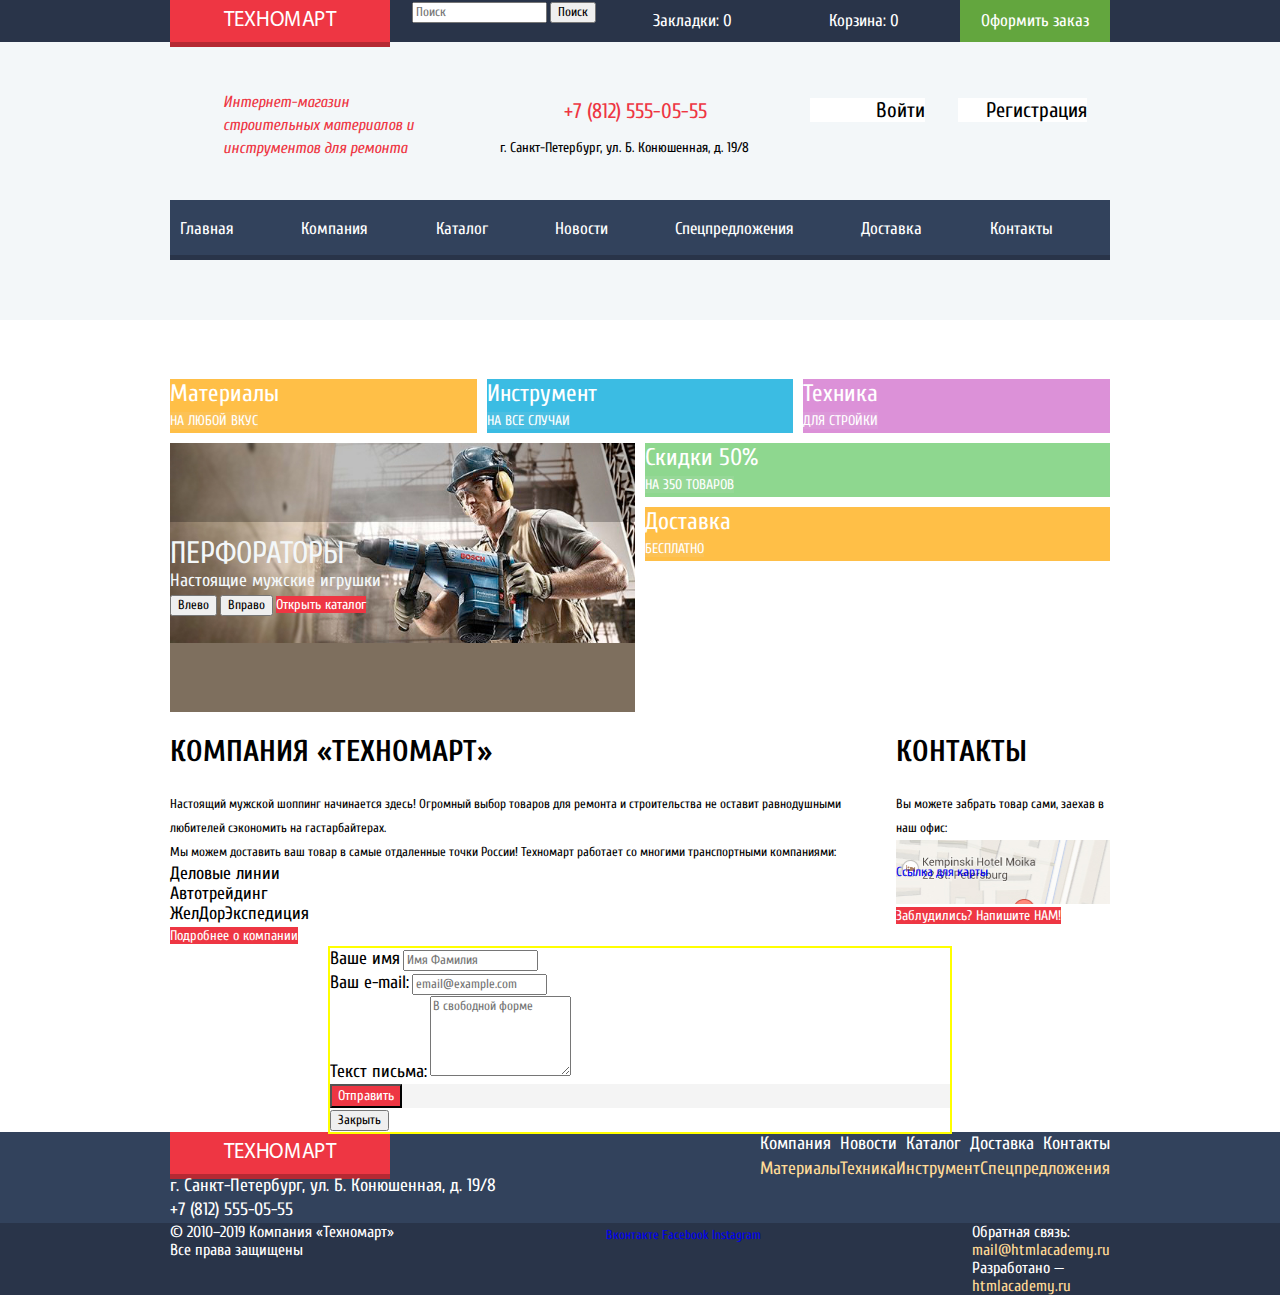
==== index.html @ b867c29e "ДЗ 6 исправления" ====
<!DOCTYPE html>
<html lang="ru">
  <head>
    <meta charset="utf-8">
    <title>Техномарт интернет-магазин строительных материалов и инструментов для ремонта</title>
    <link href="https://fonts.googleapis.com/css?family=Cuprum:400,400i,700,700i|PT+Sans:400,400i,700,700i&amp;subset=cyrillic" rel="stylesheet">
    <link rel="stylesheet" href="css/normalize.css">
    <link rel="stylesheet" href="css/style.css">
  </head>
  <body>
    <header class="header">
      <div class="header-top">
        <div class="container header-top-flex">
          <a class="logo logo-ref">Техномарт</a>
          <form action="http://echo.htmlacademy.ru" method="POST">
              <input type="search" id="search" name="search" placeholder="Поиск">
              <button type="submit">Поиск</button>
          </form> 
          <a href="#">Закладки: 0</a>
          <a href="#">Корзина: 0</a>
          <a class="order" href="#">Оформить заказ</a>
        </div>
      </div> 

      <div class="header-bottom">
        <div class="container header-bottom-flex">
          <div class="about-shop">
            Интернет-магазин строительных материалов и инструментов для ремонта
          </div>
          <address class="header-address">
            <a href="tel:+78125550555">+7 (812) 555-05-55</a>
            <p>г. Санкт-Петербург, ул. Б. Конюшенная, д. 19/8</p>
          </address>
          <div class="user-auth">
            <a href="#">Войти</a>
            <a href="#">Регистрация</a>
          </div> 
        </div>
         
        <nav class="navigation container">
          <ul class="main-menu">
            <li><a>Главная</a></li>
            <li><a href="#">Компания</a></li>
            <li><a href="catalog.html">Каталог</a></li>
            <li><a href="#">Новости</a></li>
            <li><a href="#">Спецпредложения</a></li>
            <li><a href="#">Доставка</a></li>
            <li><a href="#">Контакты</a></li>
          </ul>
        </nav>
        
      </div> 
    </header>

    <main>
      <h1 class="visually-hidden">Интернет-магазин строительных материалов и инструментов для ремонта</h1>
      <section class="promo container">
        <h2 class="visually-hidden">Промо предложения</h2>
        <ul class="promo-list">
          <li class="promo-card">
            <p>Материалы</p>
            <a href="#">на любой вкус</a>
          </li>
          <li class="promo-card">
            <p>Инструмент</p>
            <a href="#">на все случаи</a>
          </li>
          <li class="promo-card">
            <p>Техника</p>
            <a href="#">для стройки</a>
          </li>
          
          <li>
            <ul class="features">
              <li class="slider">
                <div class="drills">
                  <p>Дрели</p>
                  <p>Соседям на радость!</p>
                  <button type="button">Влево</button>
                  <button type="button">Вправо</button>
                  <a class="btn" href="catalog.html">Открыть каталог</a>
              </div>
              <div class="perforators">
                  <p>Перфораторы</p>
                  <p>Настоящие мужские игрушки</p>
                  <button type="button">Влево</button>
                  <button type="button">Вправо</button>
                  <a class="btn" href="catalog.html">Открыть каталог</a>
              </div>
              </li>
              <li>
                <ul class="fieatures-list">
                  <li class="feature-card">
                    <p>Скидки 50%</p>
                    <a href="#">на 350 товаров</a>
                  </li>
                  <li class="feature-card">
                    <p>Доставка</p>
                    <a href="#">бесплатно</a>
                  </li>
                </ul>
              </li>
            </ul>
          </li>
        </ul>
      </section>
      <div class="container about-us-flex">
        <section class="about-us">
          <h2>КОМПАНИЯ «Техномарт»</h2>
          <p>Настоящий мужской шоппинг начинается здесь! Огромный выбор товаров для ремонта и строительства не оставит равнодушными любителей сэкономить на гастарбайтерах.</p>
          <p>Мы можем доставить ваш товар в самые отдаленные точки России!
              Техномарт работает со многими транспортными компаниями:
          </p>
          <ul class="delivery-list">
            <li>Деловые линии</li>
            <li>Автотрейдинг</li>
            <li>ЖелДорЭкспедиция</li>
          </ul>
          <a href="#" class="btn">Подробнее о компании</a>
        </section>
      
        <section class="contacts">
          <h2>Контакты</h2>
          <p>Вы можете забрать товар сами,  заехав в наш офис:</p>
          <a href="#">Ссылка для карты</a>
          <div id="map" class="map"></div>
          <a href="#" class="btn">Заблудились? Напишите НАМ!</a>
        </section>
      </div>
      <form class="write-us" action="http://echo.htmlacademy.ru" method="post">
        <div class="fullname-field">
          <label for="fullname">Ваше имя</label>
          <input type="text" id="fullname" name="fullname" placeholder="Имя Фамилия">
        </div>
        <div class="email-field">
          <label for="email">Ваш e-mail:</label>
          <input type="text" id="email" name="email" placeholder="email@example.com">
        </div>
        <div class="message-field">
          <label for="message">Текст письма:</label>
          <textarea name="messge" id="message" rows="5" placeholder="В свободной форме"></textarea>
        </div>
        <div class="btn-container">
          <button class="btn" type="submit">Отправить</button>
        </div>
        <button type="button" class="form-close">Закрыть</button> 
      </form>
    </main>
      
    <footer class="footer">
      <div class="footer-top">
        <div class="container footer-top-flex">
          <div class="footer-contacts">
            <p class="logo">Техномарт</p>
            <address class="footer-address">
                <p>г. Санкт-Петербург, ул. Б. Конюшенная, д. 19/8</p>
                <a href="tel:+78125550555">+7 (812) 555-05-55</a>
            </address>
          </div> 
          
          <div class="footer-navigation"> 
            <ul class="footer-menu">
                <li><a href="#">Компания</a></li>
                <li><a href="#">Новости</a></li>
                <li><a href="#">Каталог</a></li>
                <li><a href="#">Доставка</a></li>
                <li><a href="#">Контакты</a></li>
              </ul> 
            <ul class="promo-menu">
              <li><a href="#">Материалы</a></li>
              <li><a href="#">Техника</a></li>
              <li><a href="#">Инструмент</a></li>
              <li><a href="#">Спецпредложения</a></li>
            </ul>
          </div>
        </div>
      </div>

      <div class="footer-bottom">
        <div class="container footer-bottom-flex">
          <div class="copyright">
            <p>© 2010–2019 Компания «Техномарт»</p> 
            <p>Все права защищены</p>
          </div>
          <div class="social">
            <a class="social-btn social-vk" href="#">Вконтакте</a>
            <a class="social-btn social-fb" href="#">Facebook</a>
            <a class="social-btn social-insta" href="#">Instagram</a>
          </div>
        
          <div class="footer-links">
            <p>Обратная связь: </p><a class="feedback" href="#">mail@htmlacademy.ru</a>
            <p>Разработано — </p><a class="academy-link" href="https://htmlacademy.ru/intensive/htmlcss" title="Профессиональный
              HTML и CSS, уровень 1">htmlacademy.ru</a>
          </div>
        </div>
      </div>
    </footer>
    <script src="https://api-maps.yandex.ru/2.1/?lang=ru_RU"></script>
    <script src="js/script.js"></script>
  </body>
</html>
---- css/style.css ----
@font-face {
	font-family: "Myriad Pro";
	src: url("../fonts/MyriadPro/MyriadPro-Regular.eot") format("embedded-opentype"),
		url("../fonts/MyriadPro/MyriadPro-Regular.woff") format("woff"),
		url("../fonts/MyriadPro/MyriadPro-Regular.ttf") format("truetype");
	font-weight: normal;
	font-style: normal;
}
html { 
  box-sizing: border-box; 
}
*, *::before, *::after { 
  box-sizing: inherit; 
}
body { 
  font-family: "Cuprum", "Arial", sans-serif;
  font-size: 13px;
  line-height: 24px;
  
  
  color: #000000;
  background-color: #ffffff;
}
img { 
  max-width: 100%;
}
a { 
  text-decoration: none;
}
.visually-hidden:not(:focus):not(:active),
input[type="checkbox"].visually-hidden,
input[type="radio"].visually-hidden {
  position: absolute;

  width: 1px;
  height: 1px;
  margin: -1px;
  border: 0;
  padding: 0;

  white-space: nowrap;

  clip-path: inset(100%);
  clip: rect(0 0 0 0);
  overflow: hidden;
}
.container {
  width: 940px;
  margin: 0 auto;
}
.flex-container form {
  width: 270px;
}
.header {
  margin-bottom: 59px;
}
.header-top {
  background-color: #293449;
  color: #ffffff;
}
.header-top-flex {
  display: flex;
  justify-content: space-between;
}
.header-top a {
  color: #ffffff;
  text-align: center;
  padding: 12px 20px;
  font-size: 17px;
  line-height: 18px;
  background-color: #293449;
  width: 150px;
}
.header-top a:hover {
  background-color: #212a3a;
}
.header-top a:active {
  background-color: #212a3a;
  color: rgba(255,255,255,0.5);
}
.container .logo {
  font-family: "Myriad Pro", "Arial", sans-serif;
  font-size: 21px;
  line-height: 18px;
  color: #ffffff;
  text-transform: uppercase;
  background-color: #ee3643;
  cursor: pointer;
  display: block;
  width: 220px;
  padding: 12px 54px;
  letter-spacing: -0.4px;
  box-shadow: 0 5px 0 0 #b52933;
}
.container .logo-ref:hover {
  background-color: #ca2c37;
}
.container .logo-ref:active {
  background-color: #ba2732;
}
.header-top .order {
  background-color: #63a63e;
}
.header-top .order:hover {
  background-color: #5fbb2d;
}
.header-top .order:active {
  background-color: #518534;
  color: rgba(255,255,255,0.5);
}
.header-bottom {
  background-color: #f3f7f9;
  padding-bottom: 60px;
}
.header-bottom-flex {
  display: flex;
  justify-content: space-between;
  margin-bottom: 30px;
}
.about-shop {
  width: 310px;
  padding: 49px 65px 10px 53px;
  
  font-size: 16px;
  line-height: 23px;
  color: #ee3643;
  font-style: italic;
}
.header-address {
  padding-top: 59px;
  width: 330px;
}

.header-address p {
  padding-left: 20px;
  
  font-size: 14px;
  line-height: 24px;
  font-style: normal;
}
.header-address a {
  display: inline-block;
  vertical-align: middle;
  padding-left: 74px;
  padding-right: 50px;
  margin-left: 10px;
  margin-bottom: 14px;
  font-size: 21px;
  line-height: 21px;
  font-style: normal;
  color: #ee3643;
}
.user-auth {
  width: 300px;
  padding-top: 58px;
}
.user-auth a:first-child {
  padding-left: 66px;
}
.user-auth a:last-child {
  padding-left: 28px;
  margin-left: 30px;
}

.user-auth a {
  text-align: center;
  font-size: 21px;
  line-height: 21px;
  color: #000000;
  background-color: #ffffff;
}
.user-auth a:hover {
  color: #ee3643;
}
.user-auth a:active {
  color: rgba(0,0,0,0.3);
}
.user-log a {
  font-size: 21px;
  line-height: 21px;
  color: #000000;
}
.user-log a:active {
  color: rgba(0,0,0,0.3);
}
.orders-list a {
  border-bottom: 1px solid #32425c;
  color: #32425c;
  font-size: 16px;
  line-height: 18px;
}
.orders-list a:hover {
  color: #ee3643;
  border-bottom-color: #ee3643;
}
.orders-list a:active {
  color: rgba(0,0,0,0.3);
  border-bottom-color: rgba(0,0,0,0.3);
}
.navigation {
  background-color: #32425c;
  box-shadow: inset 0 -5px 0 0 #293449;
}
.navigation ul {
  list-style: none;
}
.main-menu {
  display: flex;
  flex-wrap: wrap;
}
.main-menu li {
  flex-grow: 1;
  padding: 18px 10px;
}

.navigation a {
  color: #ffffff;
  text-align: center;
  font-size: 17px;
  line-height: 17px;
}
.navigation a:hover {
  background-color: #293449;
}
.navigation a:active{
  background-color: #1d2739;
  color: rgba(255,255,255,0.5);
}
.promo ul {
  list-style: none;
  margin: 0;
  padding: 0;
}
.promo-list {
  display: flex;
  flex-wrap: wrap;
  justify-content: space-between;
}
.promo-list>li {
  flex-grow: 1;
}
.fieatures-list {
  display: flex;
  flex-wrap: wrap;
  justify-content: space-between;
}
.promo-card,
.feature-card {
  margin-bottom: 10px;
  margin-right: 10px;
  
  width: 300px;
}
.feature-card {
  margin-right: 0;
  flex-grow: 1;
}
.promo-card p,
.feature-card p {
  font-size: 24px;
  line-height: 30px;
  color: #ffffff;
}
.feature-card:nth-of-type(n) {
  background-color: #8ed78f;
}
.promo-card:nth-of-type(n),
.feature-card:nth-of-type(2n) {
  background-color: #ffbf47;
}
.promo-card:nth-of-type(2n) {
  background-color: #3bbce3;
}
.promo-card:nth-of-type(3n) {
  background-color: #dc91d8;
  margin-right: 0;
}

.promo-card a,
.feature-card a {
  font-size: 14px;
  line-height: 18px;
  text-transform: uppercase;
  color: #ffffff;
  text-align: center;
  background-color: rgba(229, 229, 229, 0.1);
}
.promo-card a:hover
.feature-card a:hover {

  background-color: rgba(229, 229, 229, 0.2);
}
.promo-card a:active,
.feature-card a:active {

  background-color: rgba(229, 229, 229, 0.3);
}
.btn {
  font-size: 14px;
  line-height: 18px;
  background-color: #ee3643;
  color: #ffffff;
}
.btn:hover {
  background-color: #ca2c37;
}
.btn:active{
  background-color: #ba2732;
}
.features {
  display: flex;
  justify-content: space-between;
}
.features>li {
  flex-grow: 1;
}
.features .slider {
  width: 600px;
  margin-right: 10px;
  flex-grow: 2;
}
.drills {
  width: 100%;
  background-color: #735a52;
  padding: 95px 0;
  display: none;
  flex-grow: 1;
  background-image: url("../img/slider_1.jpg");
  background-size: 100%;
  background-repeat: no-repeat;
}
.perforators {
  width: 100%;
  padding: 95px 0;
  background-color: #7e6f5e;
  flex-grow: 1;
  background-image: url("../img/slider_2.jpg");
  background-size: 100%;
  background-repeat: no-repeat;
}
.slider p:first-of-type {
  font-size: 31px;
  line-height: 31px;
  text-transform: uppercase;
  color: #f3f7f9;
}
.slider p:last-of-type {
  font-size: 18px;
  line-height: 24px;
  color: #f3f7f9;
}
.about-us-flex {
  display: flex;
  justify-content: space-between;
}
.about-us h2,
.contacts h2 {
  font-size: 30px;
  line-height: 30px;
  text-transform: uppercase;
  color: #000000;
}
.contacts a:first-of-type {
  display: block;
  background-image: url("../img/map.jpg");
  padding: 20px 0;
}
.delivery-list {
  list-style: none;
}
.delivery-list li {
  font-size: 18px;
  line-height: 20px;
  color: #000000;
}
.write-us {
  margin: 0 auto;
  width: 620px;
  outline: 2px solid yellow
}
.write-us label {
  font-size: 18px;
  line-height: 18px;
}
.write-us .btn-container {
  background-color: #f4f4f4;
}
.map {
  width: 940px;
  height: 480px;
  display: none;
}
.footer {
  display: flex;
  flex-direction: column;
}
.footer-address p,
.footer-address a {
  font-size: 18px;
  line-height: 24px;
  font-style: normal;
  color: #ffffff;
}
.footer-top {
  background-color: #32425c;
}
.footer-top-flex {
  display: flex;
  justify-content: space-between;
}
.footer-navigation ul {
  list-style: none;
}
.footer-navigation a {
  font-size: 18px;
  line-height: 24px;
}
.footer-navigation a:hover {
  text-decoration: underline;
}
.footer-menu {
  display: flex;
  justify-content: space-between;
}
.footer-menu a {
  color: #ffffff;
}
.footer-menu a:active {
  color: rgba(255,255,255,0.5);
  text-decoration: none;
}
.promo-menu {
  display: flex;
  justify-content: space-between;
}
.promo-menu a {
  color: #ffda96;
}
.promo-menu a:active {
  color: rgba(255,209,128,0.5);
  text-decoration: none;
}
.footer-bottom {
  background-color: #293449;
}
.footer-bottom-flex {
  display: flex;
  justify-content: space-between;
}
.copyright {
  font-size: 16px;
  line-height: 18px;
  color: #ffffff;
}
.footer-links {
  font-size: 16px;
  line-height: 18px;
  color: #ffffff; 
}
.footer-links a {
  font-size: 16px;
  line-height: 18px;
  color: #ffda96;
}
.breadcrumbs {
  display: flex;
  justify-content: flex-start;
}
.breadcrumbs a{
  font-family: "PT-Sans", "Arial", sans-serif;
  display: inline-block;
  margin-left: 10px;
  text-transform: uppercase;
  color: #000000;

}
.catalog h1 {
  font-size: 30px;
  line-height: 30px;
  color: #32425c;
}
.filters-flex {
  display: flex;
  justify-content: space-between;
}
.filters {
  text-transform: uppercase;
  font-family: "PT-Sans", "Arial", sans-serif;
}
.filters ul {
  list-style: none;
  padding: 0;
}
.checkbox + label,
.radio + label {
  position: relative;
  padding-left: 30px;
  cursor: pointer;
}
.checkbox:checked+label::before {
  position: absolute;
  left: 0;
  content: "";
  width: 26px;
  height: 24px;
  background: url("../img/checkbox-on.svg") no-repeat;
}
.checkbox:not(:checked)+label::before {
  position: absolute;
  left: 0;
  content: "";
  width: 26px;
  height: 24px;
  background: url("../img/checkbox-off.svg") no-repeat;
}
.radio:checked+label::before {
  position: absolute;
  left: 0;
  content: "";
  width: 26px;
  height: 24px;
  background: url("../img/radio-on.svg") no-repeat;
}
.radio:not(:checked)+label::before {
  position: absolute;
  left: 0;
  content: "";
  width: 26px;
  height: 24px;
  background: url("../img/radio-off.svg") no-repeat;
}
.goods-list {
  list-style: none;
  font-family: "PT-Sans", "Arial", sans-serif;
  display: flex;
  justify-content: space-between;
  flex-wrap: wrap;
  padding: 0;
}
.goods-item {
  width: 200px;
  flex-grow: 1;
}
.goods-item p:first-of-type {
  font-weight: bold;
  font-size: 18px;
  line-height: 20px;
}
.goods-item .old-price {
  font-weight: bold;
  font-size: 17px;
  line-height: 18px;
  color: #999999;
  text-decoration: line-through;

}
.goods-item p:last-of-type {
  font-weight: bold;
  font-size: 17px;
  line-height: 18px;
  color: #ffffff;
  background-color: #ee3643;
}
.button-group {
  font-family: "Cuprum", "Arial", sans-serif;
  font-size: 14px;
  line-height: 18px;
  text-transform: uppercase;
}
.button-group .buy {
  color: #ffffff;
  background-color: #63a63e;
}
.button-group .buy:hover {
  background-color: #5fbb2d;
}
.button-group .buy:active {
  background-color: #518534;
}
.button-group .bookmark {
  color: #000000;
  background-color: #ffffff;
  border: 2px solid #63a63e;
}
.button-group .bookmark:hover {
  border: 2px solid #c1c6ce;
}
.button-group .bookmark:active {
  color: rgba(50, 66, 92, 0.3);
}
.append-cart {
  outline: 2px solid yellow;
}
.paginator {
  display: flex;
  font-family: "PT-Sans", "Arial", sans-serif;
  font-size: 13px;
  line-height: 18px;
}
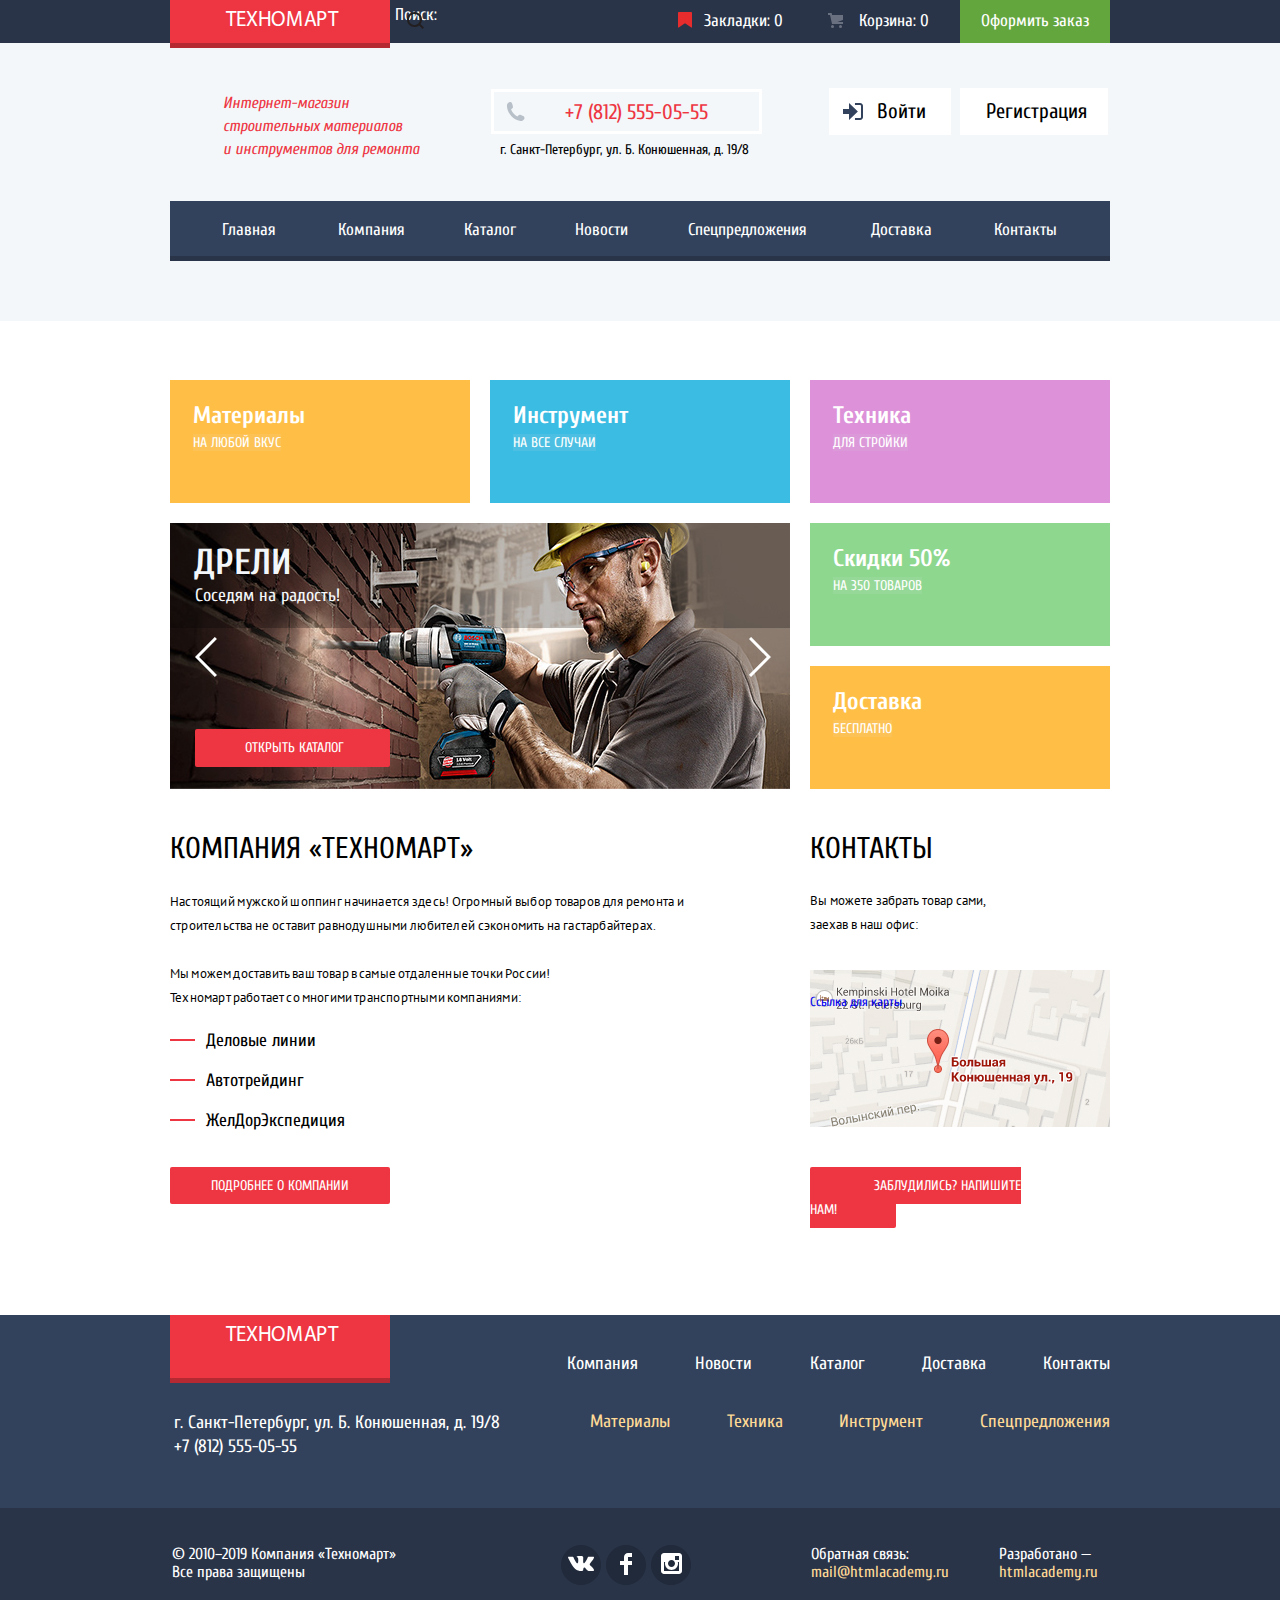
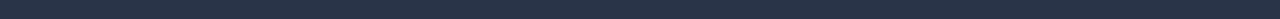
==== commit 06344442: "ДЗ 7 Основное задание: декоративные элементы личного проекта" ====
--- a/index.html
+++ b/index.html
@@ -10,42 +10,42 @@
   <body>
     <header class="header">
       <div class="header-top">
-        <div class="container header-top-flex">
+        <div class="container header-top-inner">
           <a class="logo logo-ref">Техномарт</a>
-          <form action="http://echo.htmlacademy.ru" method="POST">
-              <input type="search" id="search" name="search" placeholder="Поиск">
-              <button type="submit">Поиск</button>
+          <form class="search-form" action="http://echo.htmlacademy.ru" method="POST">
+              <input class="search" type="search" id="search" name="search" placeholder="Поиск:">
+              <button class="search-button" type="submit"><span class="visually-hidden">Поиск</span></button>
           </form> 
-          <a href="#">Закладки: 0</a>
-          <a href="#">Корзина: 0</a>
+          <a class="bookmarks" href="#">Закладки: 0</a>
+          <a class="cart" href="#">Корзина: 0</a>
           <a class="order" href="#">Оформить заказ</a>
         </div>
       </div> 
 
       <div class="header-bottom">
-        <div class="container header-bottom-flex">
+        <div class="container header-bottom-inner">
           <div class="about-shop">
-            Интернет-магазин строительных материалов и инструментов для ремонта
+            Интернет-магазин строительных материалов и&nbsp;инструментов для ремонта
           </div>
           <address class="header-address">
             <a href="tel:+78125550555">+7 (812) 555-05-55</a>
             <p>г. Санкт-Петербург, ул. Б. Конюшенная, д. 19/8</p>
           </address>
           <div class="user-auth">
-            <a href="#">Войти</a>
+            <a class="login" href="#">Войти</a>
             <a href="#">Регистрация</a>
           </div> 
         </div>
          
         <nav class="navigation container">
           <ul class="main-menu">
-            <li><a>Главная</a></li>
-            <li><a href="#">Компания</a></li>
-            <li><a href="catalog.html">Каталог</a></li>
-            <li><a href="#">Новости</a></li>
-            <li><a href="#">Спецпредложения</a></li>
-            <li><a href="#">Доставка</a></li>
-            <li><a href="#">Контакты</a></li>
+            <li class="menu-item"><a>Главная</a></li>
+            <li class="menu-item"><a href="#">Компания</a></li>
+            <li class="menu-item"><a href="catalog.html">Каталог</a></li>
+            <li class="menu-item"><a href="#">Новости</a></li>
+            <li class="menu-item"><a href="#">Спецпредложения</a></li>
+            <li class="menu-item"><a href="#">Доставка</a></li>
+            <li class="menu-item"><a href="#">Контакты</a></li>
           </ul>
         </nav>
         
@@ -76,15 +76,15 @@
                 <div class="drills">
                   <p>Дрели</p>
                   <p>Соседям на радость!</p>
-                  <button type="button">Влево</button>
-                  <button type="button">Вправо</button>
+                  <button class="left-btn" type="button"></button>
+                  <button class="right-btn" type="button"></button>
                   <a class="btn" href="catalog.html">Открыть каталог</a>
               </div>
               <div class="perforators">
                   <p>Перфораторы</p>
                   <p>Настоящие мужские игрушки</p>
-                  <button type="button">Влево</button>
-                  <button type="button">Вправо</button>
+                  <button class="left-btn" type="button"></button>
+                  <button class="right-btn" type="button"></button>
                   <a class="btn" href="catalog.html">Открыть каталог</a>
               </div>
               </li>
@@ -104,7 +104,7 @@
           </li>
         </ul>
       </section>
-      <div class="container about-us-flex">
+      <div class="container about-us-inner">
         <section class="about-us">
           <h2>КОМПАНИЯ «Техномарт»</h2>
           <p>Настоящий мужской шоппинг начинается здесь! Огромный выбор товаров для ремонта и строительства не оставит равнодушными любителей сэкономить на гастарбайтерах.</p>
@@ -128,28 +128,30 @@
         </section>
       </div>
       <form class="write-us" action="http://echo.htmlacademy.ru" method="post">
-        <div class="fullname-field">
-          <label for="fullname">Ваше имя</label>
-          <input type="text" id="fullname" name="fullname" placeholder="Имя Фамилия">
-        </div>
-        <div class="email-field">
-          <label for="email">Ваш e-mail:</label>
-          <input type="text" id="email" name="email" placeholder="email@example.com">
+        <div class="write-us-contacts">
+          <div class="fullname-field">
+            <label for="fullname">Ваше имя:</label>
+            <input type="text" id="fullname" name="fullname" placeholder="Имя Фамилия">
+          </div>
+          <div class="email-field">
+            <label for="email">Ваш e-mail:</label>
+            <input type="text" id="email" name="email" placeholder="email@example.com">
+          </div>
         </div>
         <div class="message-field">
           <label for="message">Текст письма:</label>
-          <textarea name="messge" id="message" rows="5" placeholder="В свободной форме"></textarea>
+          <textarea name="messge" id="message" rows="6" placeholder="В свободной форме"></textarea>
         </div>
         <div class="btn-container">
           <button class="btn" type="submit">Отправить</button>
         </div>
-        <button type="button" class="form-close">Закрыть</button> 
+        <button class="form-close" type="button">Закрыть</button> 
       </form>
     </main>
       
     <footer class="footer">
       <div class="footer-top">
-        <div class="container footer-top-flex">
+        <div class="container footer-top-inner">
           <div class="footer-contacts">
             <p class="logo">Техномарт</p>
             <address class="footer-address">
@@ -162,7 +164,7 @@
             <ul class="footer-menu">
                 <li><a href="#">Компания</a></li>
                 <li><a href="#">Новости</a></li>
-                <li><a href="#">Каталог</a></li>
+                <li><a href="catalog.html">Каталог</a></li>
                 <li><a href="#">Доставка</a></li>
                 <li><a href="#">Контакты</a></li>
               </ul> 
@@ -177,21 +179,56 @@
       </div>
 
       <div class="footer-bottom">
-        <div class="container footer-bottom-flex">
+        <div class="container footer-bottom-inner">
           <div class="copyright">
             <p>© 2010–2019 Компания «Техномарт»</p> 
             <p>Все права защищены</p>
           </div>
           <div class="social">
-            <a class="social-btn social-vk" href="#">Вконтакте</a>
-            <a class="social-btn social-fb" href="#">Facebook</a>
-            <a class="social-btn social-insta" href="#">Instagram</a>
+            <a class="social-btn social-vk" href="#">
+              <span class="visually-hidden">Вконтакте</span>
+              <svg version="1.1" id="Layer_1" xmlns="http://www.w3.org/2000/svg" xmlns:xlink="http://www.w3.org/1999/xlink" x="0px" y="0px"
+                width="26px" height="15px" viewBox="0 0 26 15" enable-background="new 0 0 26 15" xml:space="preserve">
+                <path fill="#FFFFFF" d="M16.138,11.51c0.956-0.309,2.18,2.04,3.483,2.939c0.978,0.681,1.727,0.534,1.727,0.534l3.473-0.05
+                c0,0,1.815-0.112,0.957-1.554c-0.071-0.12-0.503-1.069-2.585-3.022c-2.177-2.043-1.882-1.712,0.739-5.244
+                c1.597-2.153,2.236-3.468,2.036-4.028c-0.192-0.539-1.365-0.399-1.365-0.399L20.69,0.713c-0.381,0.001-0.704,0.119-0.851,0.515
+                c-0.003,0.004-0.621,1.666-1.445,3.079c-1.741,2.989-2.436,3.148-2.724,2.961c-0.661-0.433-0.494-1.737-0.494-2.664
+                c0-2.897,0.432-4.105-0.846-4.417c-0.427-0.104-0.739-0.172-1.828-0.182c-1.392-0.021-2.574,0-3.244,0.329
+                c-0.445,0.223-0.786,0.712-0.579,0.74c0.26,0.035,0.843,0.16,1.155,0.586c0.401,0.552,0.389,1.789,0.389,1.789
+                s0.229,3.411-0.54,3.834c-0.528,0.29-1.25-0.302-2.803-3.016C6.087,2.879,5.488,1.345,5.488,1.345S5.372,1.06,5.162,0.904
+                C4.912,0.719,4.562,0.66,4.562,0.66L0.848,0.684c0,0-0.558,0.016-0.763,0.262C-0.097,1.164,0.07,1.614,0.07,1.614
+                s2.909,6.881,6.203,10.347c3.02,3.182,6.452,2.971,6.452,2.971h1.555c0,0,0.469-0.054,0.709-0.312
+                c0.224-0.24,0.214-0.691,0.214-0.691S15.172,11.82,16.138,11.51z"/>
+            </svg>
+            </a>
+            <a class="social-btn social-fb" href="#">
+              <span class="visually-hidden">Facebook</span>
+              <svg version="1.1" id="Layer_2" xmlns="http://www.w3.org/2000/svg" xmlns:xlink="http://www.w3.org/1999/xlink" x="0px" y="0px"
+                width="12px" height="22px" viewBox="0 0 12 22" enable-background="new 0 0 12 22" xml:space="preserve">
+                <path fill="#FFFFFF" d="M12,4V0H8C5.791,0,4,1.791,4,4v4H0v4h4v10h4V12h4V8H8V4H12z"/>
+              </svg>
+            </a>
+            <a class="social-btn social-insta" href="#">
+              <span class="visually-hidden">Instagram</span>
+              <svg version="1.1" id="Layer_1" xmlns="http://www.w3.org/2000/svg" xmlns:xlink="http://www.w3.org/1999/xlink" x="0px" y="0px"
+                width="21px" height="21px" viewBox="0 0 21 21" enable-background="new 0 0 21 21" xml:space="preserve">
+                <path fill="#FFFFFF" d="M18,0H3C1.35,0,0,1.35,0,3v15c0,1.65,1.35,3,3,3h15c1.65,0,3-1.35,3-3V3C21,1.35,19.65,0,18,0z M10.5,7
+                c1.93,0,3.5,1.57,3.5,3.5S12.43,14,10.5,14S7,12.43,7,10.5S8.57,7,10.5,7z M18,18H3V9h1.181C4.067,9.482,4,9.983,4,10.5
+                c0,3.59,2.91,6.5,6.5,6.5s6.5-2.91,6.5-6.5c0-0.517-0.066-1.018-0.181-1.5H18V18z M18,7h-4V3h4V7z"/>
+              </svg>
+            </a>
           </div>
         
           <div class="footer-links">
-            <p>Обратная связь: </p><a class="feedback" href="#">mail@htmlacademy.ru</a>
-            <p>Разработано — </p><a class="academy-link" href="https://htmlacademy.ru/intensive/htmlcss" title="Профессиональный
-              HTML и CSS, уровень 1">htmlacademy.ru</a>
+            <div>
+              <p>Обратная связь: </p>
+              <a class="feedback" href="#">mail@htmlacademy.ru</a>
+            </div>
+            <div>
+              <p>Разработано — </p>
+              <a class="academy-link" href="https://htmlacademy.ru/intensive/htmlcss" title="Профессиональный
+                HTML и CSS, уровень 1">htmlacademy.ru</a>
+            </div>
           </div>
         </div>
       </div>
--- a/css/style.css
+++ b/css/style.css
@@ -16,8 +16,6 @@
   font-family: "Cuprum", "Arial", sans-serif;
   font-size: 13px;
   line-height: 24px;
-  
-  
   color: #000000;
   background-color: #ffffff;
 }
@@ -31,15 +29,12 @@
 input[type="checkbox"].visually-hidden,
 input[type="radio"].visually-hidden {
   position: absolute;
-
   width: 1px;
   height: 1px;
   margin: -1px;
   border: 0;
   padding: 0;
-
   white-space: nowrap;
-
   clip-path: inset(100%);
   clip: rect(0 0 0 0);
   overflow: hidden;
@@ -54,22 +49,27 @@
 .header {
   margin-bottom: 59px;
 }
+.header-catalog{
+  margin-bottom: 18px;
+}
 .header-top {
   background-color: #293449;
   color: #ffffff;
 }
-.header-top-flex {
-  display: flex;
-  justify-content: space-between;
+.header-top-inner {
+  display: flex;
+  justify-content: space-between;
+  
 }
 .header-top a {
+  width: 150px;
+  display: inline-block;
+  vertical-align: middle;
   color: #ffffff;
-  text-align: center;
-  padding: 12px 20px;
+  padding: 12px 0 12px 47px;
   font-size: 17px;
   line-height: 18px;
   background-color: #293449;
-  width: 150px;
 }
 .header-top a:hover {
   background-color: #212a3a;
@@ -78,7 +78,48 @@
   background-color: #212a3a;
   color: rgba(255,255,255,0.5);
 }
+.header-top .bookmarks {
+  padding-left: 44px;
+  position: relative;
+}
+.header-top .bookmarks::before {
+  position: absolute;
+  display: block;
+  content: "";
+  background: url("../img/icon-bookmark.svg") no-repeat 50% 50%;
+  width: 30px;
+  height: 30px;
+  top: 5px;
+  left: 10px;
+}
+.header-top .bookmarks:hover::before {
+  background: url("../img/icon-bookmark-hover.svg") no-repeat 50% 50%;
+}
+.header-top .bookmarks:active::before {
+  background: url("../img/icon-bookmark.svg") no-repeat 50% 50%;
+}
+.header-top .cart {
+  padding-left: 49px;
+  position: relative;
+}
+.header-top .cart::before {
+  position: absolute;
+  display: block;
+  content: "";
+  background: url("../img/cart-icon.svg") no-repeat 50% 50%;
+  width: 30px;
+  height: 30px;
+  top: 5px;
+  left: 10px;
+}
+.header-top .cart:hover::before {
+  background: url("../img/cart-icon-hover.svg") no-repeat 50% 50%;
+}
+.header-top .cart:active::before {
+  background: url("../img/cart-icon.svg") no-repeat 50% 50%;
+}
 .container .logo {
+  display: inline-block;
   font-family: "Myriad Pro", "Arial", sans-serif;
   font-size: 21px;
   line-height: 18px;
@@ -86,9 +127,9 @@
   text-transform: uppercase;
   background-color: #ee3643;
   cursor: pointer;
-  display: block;
+  vertical-align: middle;
   width: 220px;
-  padding: 12px 54px;
+  padding: 12px 56px;
   letter-spacing: -0.4px;
   box-shadow: 0 5px 0 0 #b52933;
 }
@@ -100,6 +141,8 @@
 }
 .header-top .order {
   background-color: #63a63e;
+  padding: 12px 0 12px 21px;
+
 }
 .header-top .order:hover {
   background-color: #5fbb2d;
@@ -112,82 +155,169 @@
   background-color: #f3f7f9;
   padding-bottom: 60px;
 }
-.header-bottom-flex {
+
+.header-bottom-inner {
+  padding-top: 45px;
   display: flex;
   justify-content: space-between;
   margin-bottom: 30px;
 }
 .about-shop {
-  width: 310px;
-  padding: 49px 65px 10px 53px;
-  
+  width: 300px;
+  padding: 4px 50px 10px 53px;
   font-size: 16px;
   line-height: 23px;
   color: #ee3643;
   font-style: italic;
 }
 .header-address {
-  padding-top: 59px;
-  width: 330px;
-}
-
+  padding-top: 1px;
+  width: 340px;
+}
 .header-address p {
-  padding-left: 20px;
-  
+  padding-left: 30px;
   font-size: 14px;
   line-height: 24px;
   font-style: normal;
 }
 .header-address a {
   display: inline-block;
+  position: relative;
   vertical-align: middle;
-  padding-left: 74px;
-  padding-right: 50px;
-  margin-left: 10px;
-  margin-bottom: 14px;
+  padding: 10px 51px 8px 71px;
+  margin-left: 21px;
+  margin-bottom: 4px;
   font-size: 21px;
   line-height: 21px;
   font-style: normal;
   color: #ee3643;
+  border: 3px solid white;
+}
+.header-address a::after {
+  position: absolute;
+  content: "";
+  width: 25px;
+  height: 25px;
+  top: 7px;
+  left: 9px;
+  background: url("../img/icon-phone.svg") no-repeat 50% 50%;
+}
+.account {
+  position: relative;
+  width: 300px;
 }
 .user-auth {
   width: 300px;
-  padding-top: 58px;
-}
-.user-auth a:first-child {
-  padding-left: 66px;
-}
-.user-auth a:last-child {
-  padding-left: 28px;
-  margin-left: 30px;
-}
-
+  padding-top: 0;
+}
 .user-auth a {
-  text-align: center;
+  display: inline-block;
+  
+  vertical-align: middle;
   font-size: 21px;
   line-height: 21px;
   color: #000000;
   background-color: #ffffff;
 }
+.user-auth .login {
+  position: relative;
+  padding: 13px 25px;
+  padding-left: 48px;
+  margin-left: 19px;
+}
+.user-auth .login::before {
+  position: absolute;
+  content: "";
+  width: 25px;
+  height: 25px;
+  background: url("../img/icon-login.svg") no-repeat 50% 50%;
+  top: 11px;
+  left: 11px;
+}
+.user-auth .login:hover::before {
+  background: url("../img/icon-login-hover.svg") no-repeat 50% 50%;
+}
+.user-auth .login:active::before {
+  background: url("../img/icon-login.svg") no-repeat 50% 50%;
+}
+.user-auth a:last-child {
+  padding: 13px 21px;
+  padding-left: 26px;
+  margin-left: 6px;
+}
 .user-auth a:hover {
   color: #ee3643;
 }
 .user-auth a:active {
   color: rgba(0,0,0,0.3);
 }
+.user-log {
+  margin-bottom: 4px;
+  background-color: #ffffff;
+  padding: 11px 0;
+  padding-left: 48px;
+}
 .user-log a {
+  display: inline-block;
+  vertical-align: middle;
   font-size: 21px;
   line-height: 21px;
   color: #000000;
 }
+.user-log .log-off {
+  margin-left: 33px;
+  margin-top: 1px;
+}
+.log-off:hover path,
+.log-off:hover polygon {
+  fill: #32425c;
+}
+.log-off:active path,
+.log-off:active polygon {
+  fill: #c5c5c5;
+}
+.user-name {
+  position: relative;
+}
+.user-name:active {
+  color: #c5c5c5;
+}
 .user-log a:active {
   color: rgba(0,0,0,0.3);
 }
+.user-name::before {
+  position: absolute;
+  content: "";
+  background: url("../img/icon-user.svg") no-repeat 50% 50%;
+  width: 22px;
+  height: 22px;
+  top: -1px;
+  left: -35px;
+}
+.user-name:hover::before{
+  background: url("../img/icon-user-hover.svg") no-repeat 50% 50%;
+}
+.user-name:active::before {
+  background: url("../img/icon-user.svg") no-repeat 50% 50%;
+  left: -36px;
+}
 .orders-list a {
+  display: inline-block;
+  margin-left: 19px;
+  margin-right: 10px;
+  vertical-align: middle;
   border-bottom: 1px solid #32425c;
   color: #32425c;
   font-size: 16px;
-  line-height: 18px;
+  line-height: 14px;
+}
+.orders-list::after {
+  position: absolute;
+  content: ".";
+  font-size: 39px;
+  font-family: "PT sans", sans-serif;
+  top: 38px;
+  left: 106px;
 }
 .orders-list a:hover {
   color: #ee3643;
@@ -206,16 +336,56 @@
 }
 .main-menu {
   display: flex;
+  justify-content: space-between;
   flex-wrap: wrap;
 }
-.main-menu li {
-  flex-grow: 1;
-  padding: 18px 10px;
-}
-
+.menu-item:first-of-type {
+  width: 150px;
+}
+.menu-item:nth-of-type(2) {
+  width: 110px;
+}
+.menu-item:nth-of-type(3) {
+  width: 120px;
+}
+.menu-item:nth-of-type(4) {
+  width: 100px;
+}
+.menu-item:nth-of-type(5) {
+  width: 190px;
+}
+.menu-item:nth-of-type(6) {
+  width: 120px;
+}
+.menu-item:nth-of-type(7) {
+  width: 150px;
+}
+.menu-item:first-of-type a {
+  padding-left: 52px;
+}
+.menu-item:nth-of-type(2) a {
+  padding-left: 18px;
+}
+.menu-item:nth-of-type(3) a {
+  padding-left: 34px;
+}
+.menu-item:nth-of-type(4) a {
+  padding-left: 25px;
+}
+.menu-item:nth-of-type(5) a {
+  padding-left: 38px;
+}
+.menu-item:nth-of-type(6) a {
+  padding-left: 31px;
+}
+.menu-item:nth-of-type(7) a {
+  padding-left: 34px;
+}
 .navigation a {
+  display: block;
   color: #ffffff;
-  text-align: center;
+  padding: 20px 0;
+  padding-bottom: 23px;
   font-size: 17px;
   line-height: 17px;
 }
@@ -246,19 +416,19 @@
 }
 .promo-card,
 .feature-card {
-  margin-bottom: 10px;
-  margin-right: 10px;
-  
+  margin-bottom: 20px;
+  margin-right: 20px;
   width: 300px;
+  padding: 21px 0 48px 23px;
 }
 .feature-card {
   margin-right: 0;
-  flex-grow: 1;
 }
 .promo-card p,
 .feature-card p {
   font-size: 24px;
   line-height: 30px;
+  font-weight: bold;
   color: #ffffff;
 }
 .feature-card:nth-of-type(n) {
@@ -300,6 +470,10 @@
   line-height: 18px;
   background-color: #ee3643;
   color: #ffffff;
+  text-transform: uppercase;
+  text-align: center;
+  border: none;
+  border-radius: 2px;
 }
 .btn:hover {
   background-color: #ca2c37;
@@ -311,52 +485,116 @@
   display: flex;
   justify-content: space-between;
 }
-.features>li {
-  flex-grow: 1;
-}
+
 .features .slider {
-  width: 600px;
-  margin-right: 10px;
-  flex-grow: 2;
+  position: relative;
+  width: 620px;
+  margin-right: 20px;
+  flex-shrink: 0;
 }
 .drills {
   width: 100%;
   background-color: #735a52;
-  padding: 95px 0;
-  display: none;
-  flex-grow: 1;
+  
+  
   background-image: url("../img/slider_1.jpg");
   background-size: 100%;
   background-repeat: no-repeat;
 }
 .perforators {
   width: 100%;
-  padding: 95px 0;
+  
   background-color: #7e6f5e;
-  flex-grow: 1;
   background-image: url("../img/slider_2.jpg");
   background-size: 100%;
   background-repeat: no-repeat;
+  display: none;
 }
 .slider p:first-of-type {
-  font-size: 31px;
+  font-size: 36px;
+  font-weight: bold;
   line-height: 31px;
   text-transform: uppercase;
   color: #f3f7f9;
+  padding: 24px 24px 6px;
 }
 .slider p:last-of-type {
   font-size: 18px;
   line-height: 24px;
   color: #f3f7f9;
-}
-.about-us-flex {
-  display: flex;
-  justify-content: space-between;
+  padding-left: 25px;
+  padding-bottom: 181px;
+}
+.slider a {
+  position: absolute;
+  display: block;
+  padding: 10px 46px;
+  padding-left: 50px;
+  top: 206px;
+  left: 25px;
+}
+.slider button {
+  position: absolute;
+  cursor: pointer;
+}
+.left-btn {
+  background: url("../img/icon-left.svg") no-repeat 50% 50%;
+  width: 50px;
+  height: 50px;
+  border: none;
+  top: 109px;
+  left: 11px;
+}
+.right-btn {
+  background: url("../img/icon-right.svg") no-repeat 50% 50%;
+  width: 50px;
+  height: 50px;
+  border: none;
+  top: 109px;
+  right: 5px;
+}
+.about-us-inner {
+  display: flex;
+  justify-content: space-between;
+}
+.about-us {
+  width: 560px;
+}
+.about-us p {
+  font-family: "PT Sans", "Arial", sans-serif;
+  
+}
+.about-us p:first-of-type {
+  width: 540px;
+  padding-top: 1px;
+  margin-bottom: 24px;
+  word-spacing: -0.6px;
+  letter-spacing: 0.2px;
+}
+.about-us p:last-of-type {
+  width: 405px;
+  word-spacing: -1.2px;
+  letter-spacing: 0.2px;
+  margin-bottom: 21px;
+}
+.about-us a {
+  padding: 10px 41px;
+}
+.contacts {
+  width: 380px; 
+  padding-left: 80px;
+  margin-bottom: 93px;
+}
+.contacts p {
+  font-family: "PT Sans", "Arial", sans-serif;
+  padding-right: 100px;
+  margin-bottom: 33px;
 }
 .about-us h2,
 .contacts h2 {
   font-size: 30px;
   line-height: 30px;
+  font-weight: normal;
   text-transform: uppercase;
   color: #000000;
 }
@@ -364,26 +602,108 @@
   display: block;
   background-image: url("../img/map.jpg");
   padding: 20px 0;
+  padding-bottom: 113px;
+  margin-bottom: 47px;
+}
+.contacts a:last-of-type {
+  padding: 10px 64px;
+  padding-right: 59px;
 }
 .delivery-list {
   list-style: none;
+  margin-left: 36px;
+  margin-bottom: 43px;
 }
 .delivery-list li {
+  position: relative;
   font-size: 18px;
   line-height: 20px;
   color: #000000;
+  margin-bottom: 20px;
+}
+.delivery-list li::before {
+  position: absolute;
+  content: "";
+  width: 25px;
+  height: 3px;
+  top: 8px;
+  left: -36px;
+  background: url("../img/dash.png") no-repeat 50% 50%;
 }
 .write-us {
+  position: relative;
   margin: 0 auto;
   width: 620px;
-  outline: 2px solid yellow
+  box-shadow: 
+  inset 0 7px 0 0 #ee3643,
+  0 0 15px;
+  display: none;
+}
+.write-us-contacts {
+  display: flex;
+  margin: 0 auto;
+  padding-top: 50px;
+  width: 460px;
+  margin-bottom: 21px;
+}
+.write-us-contacts div {
+  width: 50%;
+}
+.write-us-contacts input[type="text"],
+.write-us textarea {
+  padding: 10px;
+  border: 1px solid #dee3e4;
+  border-radius: 2px;
+  outline: none;
+}
+.write-us-contacts input[type="text"]:hover,
+.write-us textarea:hover {
+  border-color: #b5b5b5;
+}
+.write-us-contacts input[type="text"]:focus,
+.write-us textarea:focus {
+  border-color: #ee3643;
+}
+.write-us .fullname-field,
+.write-us .email-field,
+.write-us .message-field {
+  display: flex;
+  flex-direction: column;
+}
+.write-us .fullname-field {
+  margin-right: 20px;
+}
+.write-us .message-field {
+  width: 460px;
+  margin: 0 auto; 
+  margin-bottom: 37px;
 }
 .write-us label {
   font-size: 18px;
   line-height: 18px;
+  margin-bottom: 14px;
 }
 .write-us .btn-container {
   background-color: #f4f4f4;
+  padding-top: 37px;
+}
+.write-us .btn {
+  width: 460px;
+  padding: 10px 0;
+  cursor: pointer;
+  margin: 0 80px;
+  margin-bottom: 37px;
+}
+.write-us .form-close {
+  position: absolute;
+  border: none;
+  cursor: pointer;
+  font-size: 0;
+  width: 40px;
+  height: 40px;
+  top: 8px;
+  right: 5px;
+  background: url("../img/form-close.svg") no-repeat 50% 50%;
 }
 .map {
   width: 940px;
@@ -394,7 +714,21 @@
   display: flex;
   flex-direction: column;
 }
-.footer-address p,
+.footer-contacts {
+  margin-right: 67px;
+}
+.footer .logo {
+  padding-bottom: 33px;
+  margin-bottom: 33px;
+  font-size: 21px;
+}
+.footer-address {
+  font-size: 18px;
+  line-height: 24px;
+  font-style: normal;
+  color: #ffffff;
+  margin-left: 4px;
+}
 .footer-address a {
   font-size: 18px;
   line-height: 24px;
@@ -403,10 +737,16 @@
 }
 .footer-top {
   background-color: #32425c;
-}
-.footer-top-flex {
-  display: flex;
-  justify-content: space-between;
+  
+}
+.footer-top-inner {
+  display: flex;
+  justify-content: space-between;
+  margin-bottom: 49px;
+}
+.footer-navigation {
+  margin-top: 37px;
+  flex-grow: 1;
 }
 .footer-navigation ul {
   list-style: none;
@@ -421,9 +761,12 @@
 .footer-menu {
   display: flex;
   justify-content: space-between;
+  margin-bottom: 34px;
 }
 .footer-menu a {
   color: #ffffff;
+  display: inline-block;
+  vertical-align: middle;
 }
 .footer-menu a:active {
   color: rgba(255,255,255,0.5);
@@ -432,6 +775,8 @@
 .promo-menu {
   display: flex;
   justify-content: space-between;
+  margin-left: 23px;
+  
 }
 .promo-menu a {
   color: #ffda96;
@@ -443,9 +788,43 @@
 .footer-bottom {
   background-color: #293449;
 }
-.footer-bottom-flex {
-  display: flex;
-  justify-content: space-between;
+.footer-bottom-inner {
+  display: flex;
+  justify-content: space-between;
+  padding-top: 37px;
+  padding-left: 2px;
+  margin-bottom: 34px;
+}
+.footer-bottom-inner>div {
+  width: 33%;
+}
+.social {
+  display: flex;
+  justify-content: center;
+  position: relative;
+}
+.social-btn {
+  width: 40px;
+  text-align: center;
+  height: 40px;
+  border: 1px solid #212a3a;
+  border-radius: 50%;
+  background-color: #212a3a;
+}
+.social-btn:hover {
+  background: #ee3643;
+}
+.social-vk {
+  margin-left: 75px;
+  padding-top: 9px;
+}
+.social-insta {
+  margin-right: auto;
+  padding-top: 7px;
+}
+.social-fb {
+  margin: 0 5px;
+  padding-top: 7px;
 }
 .copyright {
   font-size: 16px;
@@ -453,39 +832,203 @@
   color: #ffffff;
 }
 .footer-links {
+  display: flex;
+  justify-content: space-between;
   font-size: 16px;
   line-height: 18px;
   color: #ffffff; 
+  
+}
+.footer-links div:first-of-type {
+  flex-grow: 1;
+  margin-left: 11px;
+}
+.footer-links div:last-of-type {
+  flex-grow: 1;
+  margin-left: 38px;
 }
 .footer-links a {
   font-size: 16px;
   line-height: 18px;
   color: #ffda96;
 }
+.footer-links a:hover {
+  text-decoration: underline;
+}
+.footer-links a:active {
+  border: none;
+  color: #ee3643;
+}
 .breadcrumbs {
+  
   display: flex;
   justify-content: flex-start;
-}
-.breadcrumbs a{
-  font-family: "PT-Sans", "Arial", sans-serif;
-  display: inline-block;
-  margin-left: 10px;
+  margin-left: -2px;
+  margin-bottom: 17px;
+}
+.breadcrumbs a {
+  position: relative;
+  font-family: "PT Sans", "Arial", sans-serif;
+  margin-right: 41px;
   text-transform: uppercase;
   color: #000000;
-
+}
+.breadcrumbs a:first-of-type {
+  background: url("../img/icon-home.svg") no-repeat 0% 50%;
+  width: 15px;
+  margin-bottom: 3px;
+}
+.breadcrumbs a:not(:first-of-type)::before {
+  position: absolute;
+
+  content: "";
+  width: 8px;
+  height: 8px;
+  border-top: 2px solid #e5e5e5;
+  border-right: 2px solid #e5e5e5;
+  transform: rotate(45deg);
+  top: 7px;
+  left: -26px;
+}
+.catalog-title {
+  background-color: #f3f7f9; 
+  margin-bottom: 21px;
 }
 .catalog h1 {
   font-size: 30px;
   line-height: 30px;
+  text-transform: uppercase;
+  font-weight: normal;
+  padding: 28px;
+  padding-top: 30px;
+  margin: 0;
   color: #32425c;
 }
-.filters-flex {
+.catalog-inner {
   display: flex;
   justify-content: space-between;
 }
 .filters {
+  width: 220px;
   text-transform: uppercase;
-  font-family: "PT-Sans", "Arial", sans-serif;
+  font-family: "PT Sans", "Arial", sans-serif;
+  margin-right: 20px;
+
+}
+.filters fieldset {
+  border: none;
+  padding: 0;
+  margin: 0;
+  border-bottom: 1px solid #e5e5e5;
+}
+.filters .powertype {
+  border: none;
+  margin-bottom: 59px;
+}
+.filters h2 {
+  margin: 0;
+  font-size: 13px;
+  font-weight: normal;
+  background-color: #f7f3ec;
+  padding: 6px;
+  padding-left: 19px;
+  margin-bottom: 15px;
+}
+.filters legend {
+  font-size: 17px;
+  font-weight: bold;
+  margin-bottom: 17px;
+}
+.filters .price-range {
+  margin-bottom: 19px;
+}
+.price-controls {
+  position: relative;
+  height: 36px;
+  margin-bottom: 26px;
+  
+  border-radius: 2px;
+}
+.price-controls::after {
+  position: absolute;
+  content: "\2014";
+  font-size: 14px;
+  top: 7px;
+  right: 104px;
+}
+
+.price-controls .min-price,
+.price-controls .max-price {
+  width: 90px;
+  padding-left: 65px;
+}
+
+.price-controls input {
+  width: 95px;
+  margin: 0;
+  font: inherit;
+  font-size: 17px;
+  line-height: 18px;
+  text-align: center;
+  color: #000000;
+  background: #f7f3ec;
+  border: none;
+  border-radius: 2px;
+  padding: 9px 0 10px 5px;
+}
+.price-controls input[name="min-price"] {
+  margin-right: 26px;
+}
+.range-controls {
+  position: relative;
+  background-color: #f7f3ec;
+  padding: 39px 0;
+  margin-bottom: 10px;
+}
+
+.range-controls .scale {
+  height: 2px;
+  margin: 0 24px;
+  background-color: #d7dcde;
+}
+
+.range-controls .bar {
+  width: 86%;
+  height: 2px;
+  background: #00ca74;
+}
+
+.range-toggle {
+  position: absolute;
+  top: 30px;
+  width: 5px;
+  height: 5px;
+  background: white;
+  border: 10px solid white;
+  border-radius: 50%;
+  box-shadow: 0 2px 1px 0 rgba(0, 1, 1, 0.2);
+  cursor: pointer;
+}
+
+.range-toggle::after {
+  content: ".";
+  position: absolute;
+  color: gray;
+  top: -20px;
+  left: -3px;
+  font-size: 27px;
+}
+
+.range-toggle:hover {
+  background: #1c4f80;
+}
+
+.range-toggle-min {
+  left: 20px;
+}
+
+.range-toggle-max {
+  left: 73%;
 }
 .filters ul {
   list-style: none;
@@ -494,57 +1037,203 @@
 .checkbox + label,
 .radio + label {
   position: relative;
-  padding-left: 30px;
+  padding-left: 34px;
   cursor: pointer;
-}
-.checkbox:checked+label::before {
-  position: absolute;
-  left: 0;
+  font-size: 15px;
+  line-height: 20px;
+}
+.brands-list {
+  margin-bottom: 19px;
+}
+.filters .brands {
+  margin-bottom: 19px;
+}
+.brand-item,
+.powertype-item {
+  margin-bottom: 16px;
+}
+.powertype legend {
+  letter-spacing: 0.6px;
+  
+}
+.checkbox+label::before {
+  position: absolute;
+  left: 0px;
+  top: -3px;
   content: "";
   width: 26px;
-  height: 24px;
+  height: 26px;
+}
+.checkbox:checked+label::before {
   background: url("../img/checkbox-on.svg") no-repeat;
 }
+.checkbox:checked+label:hover::before,
+.checkbox:focus:checked+label::before {
+  background: url("../img/checkbox-on-hover.svg") no-repeat;
+}
 .checkbox:not(:checked)+label::before {
-  position: absolute;
-  left: 0;
+  background: url("../img/checkbox-off.svg") no-repeat;
+}
+.checkbox:not(:checked)+label:hover::before,
+.checkbox:focus:not(:checked)+label::before {
+  background: url("../img/checkbox-off-hover.svg") no-repeat;
+}
+.radio+label::before {
+  position: absolute;
+  left: -1px;
+  top: -3px;
   content: "";
   width: 26px;
-  height: 24px;
-  background: url("../img/checkbox-off.svg") no-repeat;
+  height: 26px;
 }
 .radio:checked+label::before {
-  position: absolute;
-  left: 0;
+  background: url("../img/radio-on.svg") no-repeat;
+}
+.radio:checked+label:hover::before,
+.radio:focus:checked+label::before {
+  background: url("../img/radio-on-hover.svg") no-repeat;
+}
+.radio:not(:checked)+label::before {
+  background: url("../img/radio-off.svg") no-repeat;
+}
+.radio:not(:checked)+label:hover::before,
+.radio:focus:not(:checked)+label::before {
+  background: url("../img/radio-off-hover.svg") no-repeat;
+}
+.filters button {
+  text-transform: uppercase;
+  background-color: transparent;
+  border: 1px solid #e5e5e5;
+  padding: 11px 39px;
+}
+.sort {
+  background-color: #f7f3ec;
+  padding: 11px 0;
+  padding-bottom: 10px;
+  margin-bottom: 20px;
+  display: flex;
+  justify-content: space-between;
+}
+
+.sort-item,
+.sort>span {
+  font-size: 13px;
+  line-height: 15px;
+  color: rgba(0,0,0,0.3);
+  text-transform: uppercase;
+}
+.current-sort {
+  color: #ee3643;
+  border: none;
+}
+.sort>span {
+  color: #000000;
+  width: 220px;
+  margin-left: 19px;
+}
+.sort-list {
+  position: relative;
+  flex-grow: 1;
+  display: flex;
+}
+.sort-item {
+  border-bottom: 1px dotted #ee3643;
+}
+.sort-item:hover {
+  color: #000000;
+}
+.sort-item:active {
+  color: #ee3643;
+  border: none;
+
+}
+.sort-by-price {
+  margin-right: 72px;
+}
+.sort-by-type {
+  margin-right: 65px;
+}
+.sort-up::after,
+.sort-down::after {
+  position: absolute;
   content: "";
-  width: 26px;
-  height: 24px;
-  background: url("../img/radio-on.svg") no-repeat;
-}
-.radio:not(:checked)+label::before {
-  position: absolute;
-  left: 0;
-  content: "";
-  width: 26px;
-  height: 24px;
-  background: url("../img/radio-off.svg") no-repeat;
+  width: 25px;
+  height: 25px;
+  top: -5px;
+}
+.sort-up::after {
+  background: url("../img/icon-up-dir.svg") no-repeat 50% 50%;
+  right: 43px;
+}
+.sort-up.active-sort::after {
+  background: url("../img/icon-up-dir-active.svg") no-repeat 50% 50%;
+}
+.sort-up:hover::after {
+  background: url("../img/icon-up-dir-hover.svg") no-repeat 50% 50%;
+}
+.sort-down::after {
+  background: url("../img/icon-down-dir.svg") no-repeat 50% 50%;
+  right: 12px;
+}
+.sort-down.active-sort::after {
+  background: url("../img/icon-down-dir-active.svg") no-repeat 50% 50%;
+}
+.sort-down:hover::after {
+  background: url("../img/icon-down-dir-hover.svg") no-repeat 50% 50%;
+}
+.goods {
+  width: 700px;
+  font-family: "PT Sans", "Arial", sans-serif;
 }
 .goods-list {
   list-style: none;
-  font-family: "PT-Sans", "Arial", sans-serif;
   display: flex;
   justify-content: space-between;
   flex-wrap: wrap;
   padding: 0;
+  margin-bottom: 33px;
 }
 .goods-item {
+  position: relative;
+  display: flex;
+  flex-direction: column;
+  justify-content: space-between;
   width: 200px;
   flex-grow: 1;
-}
-.goods-item p:first-of-type {
+  border: 1px solid #e5e5e5;
+  margin-bottom: 20px;
+  overflow: hidden;
+}
+.goods-item .flag-new {
+  position: absolute;
+  width: 60px;
+  height: 62px;
+  background: url("../img/new-flag.png") no-repeat 50% 50%;
+  top: -3px;
+  right: -1px;
+  z-index: 20;
+}
+
+.goods-item img {
+  margin: 0 auto;
+  margin-bottom: 10px;
+}
+.goods-info {
+  display: flex;
+  flex-direction: column;
+  justify-content: space-between;
+  flex-grow: 1;  
+}
+.goods-item:not(:nth-of-type(3n)):not(:last-of-type) {
+  margin-right: 20px;
+}
+.goods-item .title {
   font-weight: bold;
   font-size: 18px;
   line-height: 20px;
+  padding: 0 30px;
+  text-align: center;
+  margin-bottom: 11px;
 }
 .goods-item .old-price {
   font-weight: bold;
@@ -552,48 +1241,242 @@
   line-height: 18px;
   color: #999999;
   text-decoration: line-through;
-
-}
-.goods-item p:last-of-type {
+  text-align: center;
+  padding-left: 4px;
+  margin-bottom: 9px;
+}
+.goods-item .price {
+  position: relative;
   font-weight: bold;
   font-size: 17px;
   line-height: 18px;
+  text-align: center;
   color: #ffffff;
   background-color: #ee3643;
-}
-.button-group {
+  margin: 0 54px 20px 42px;
+  padding: 10px 35px;
+  padding-right: 17px;
+  border-radius: 3px;
+}
+.goods-item .price::after {
+  position: absolute;
+  content: "";
+  border: 19px solid transparent;
+  border-left-color: #ee3643;
+  top: 0px;
+  right: -37px;
+}
+.goods-item .button-group {
+  position: absolute;
+  top: 0;
+  right: 0;
+  width: 218px;
+  margin: 0 auto;
+  margin-bottom: 10px;
+  display: none;
+  padding: 44px 0;
+  background-color: #ffffff;
+}
+.button-group .buy,
+.button-group .bookmark {
   font-family: "Cuprum", "Arial", sans-serif;
   font-size: 14px;
-  line-height: 18px;
+  line-height: 19px;
+  padding: 7px 0px;
+  text-align: center;
   text-transform: uppercase;
+  display: block;
+  margin: 0px 42px;
+  border: 3px solid #63a63e;
+  border-radius: 3px;
+
+}
+.goods-item:hover .button-group{
+  display: block;
+}
+.goods-item:hover {
+  box-shadow: 0 10px 50px -20px black;
 }
 .button-group .buy {
+  position: relative;
   color: #ffffff;
   background-color: #63a63e;
+  border-bottom: 3px solid #367315;
+  margin-bottom: 7px;
+}
+.button-group .buy::before {
+  position: absolute;
+  display: block;
+  content: "";
+  background: url("../img/cart-icon.svg") no-repeat 50% 50%;
+  width: 30px;
+  height: 30px;
+  top: 0px;
+  left: 3px;
+}
+.button-group .buy:hover::before {
+  background: url("../img/cart-icon-hover.svg") no-repeat 50% 50%;
 }
 .button-group .buy:hover {
   background-color: #5fbb2d;
+  border-color: #5fbb2d;
+  border-bottom-color: #367315;
 }
 .button-group .buy:active {
   background-color: #518534;
+  border-color: #518534;
 }
 .button-group .bookmark {
   color: #000000;
   background-color: #ffffff;
-  border: 2px solid #63a63e;
+
+  
 }
 .button-group .bookmark:hover {
-  border: 2px solid #c1c6ce;
+  border: 3px solid #32425c;
+  color: #32425c;
 }
 .button-group .bookmark:active {
   color: rgba(50, 66, 92, 0.3);
+  border: 3px solid rgba(50, 66, 92, 0.3);
 }
 .append-cart {
-  outline: 2px solid yellow;
+  position: relative;
+  margin: 0 auto;
+  width: 620px;
+  box-shadow: 
+  inset 0 7px 0 0 #ee3643,
+  0 0 15px;
+  display: none;
+}
+.append-cart p {
+  position: relative;
+  width: 380px;
+  font-size: 30px;
+  line-height: 30px;
+  padding-top: 75px;
+  margin-left: 160px;
+  margin-bottom: 73px;
+}
+.append-cart p::before {
+  position: absolute;
+  content: "";
+  width: 70px;
+  height: 70px;
+  top: 52px;
+  left: -93px;
+  background: url("../img/form-done.svg") no-repeat 50% 50%;;
+}
+
+.append-cart-footer {
+  background-color: #f1f1f1;
+  padding-top: 37px;
+}
+.append-cart .btn-container {
+  display: flex;
+  margin: 0 auto;
+  justify-content: space-between;
+  width: 460px;
+  
+}
+.append-cart .btn {
+  width: 220px;
+  padding: 10px 0;
+  margin-bottom: 37px;
+}
+.append-cart .btn-continue {
+  background-color: #ffffff;
+  
+  color: #000000;
+}
+.append-cart .btn-continue:hover {
+  outline: 1px solid #e5e5e5;
+  color: #b2b2b2;
+}
+.append-cart .form-close {
+  position: absolute;
+  border: none;
+  cursor: pointer;
+  font-size: 0;
+  width: 40px;
+  height: 40px;
+  top: 8px;
+  right: 5px;
+  background: url("../img/form-close.svg") no-repeat 50% 50%;
 }
 .paginator {
   display: flex;
-  font-family: "PT-Sans", "Arial", sans-serif;
+  font-family: "PT Sans", "Arial", sans-serif;
   font-size: 13px;
   line-height: 18px;
+  margin-left: 240px;
+  margin-bottom: 60px;
+}
+.paginator-item {
+  font-size: 13px;
+  color: #000000;
+  text-transform: uppercase;
+  line-height: 18px;
+  margin-right: 9px;
+  text-align: center;
+  vertical-align: middle;
+  padding: 9px 15px;
+  border: 1px solid #e5e5e5;
+  border-radius: 3px;
+}
+.paginator-item:hover {
+  border-color: #bdc6ca;
+}
+.paginator-item:active {
+  border-color: #ee3643;
+}
+.paginator .current {
+  background-color: #ee3643;
+  color: #ffffff;
+}
+.paginator a:last-of-type {
+  padding: 9px 31px;
+}
+.search-form {
+  position: relative;
+  width: 270px;
+  background-color: #293449;
+  border: none;
+}
+.search {
+  position: relative;
+  width: 100%;
+  margin: 0;
+  padding: 15px 0 13px 49px;
+  background-color: #293449;
+  border: none;
+}
+.search::placeholder {
+  color: #ffffff;
+  font-size: 17px;
+  line-height: 18px;
+  position: absolute;
+  top: 5px;
+  left: 5px;
+}
+.search:focus,
+.search:active {
+  background-color: #ffffff;
+}
+.search-button {
+  position: absolute;
+  background-color: transparent;
+  background: url("../img/icon-search.svg") no-repeat 50% 50%;
+  width: 40px;
+  height: 40px;
+  top: 0;
+  left: 5px;
+  border: none;
+  cursor: pointer;
+}
+.search:hover+.search-button {
+  background: url("../img/icon-search-hover.svg") no-repeat 50% 50%;
+}
+.search:focus+.search-button {
+  background: url("../img/icon-search-focus.svg") no-repeat 50% 50%;
 }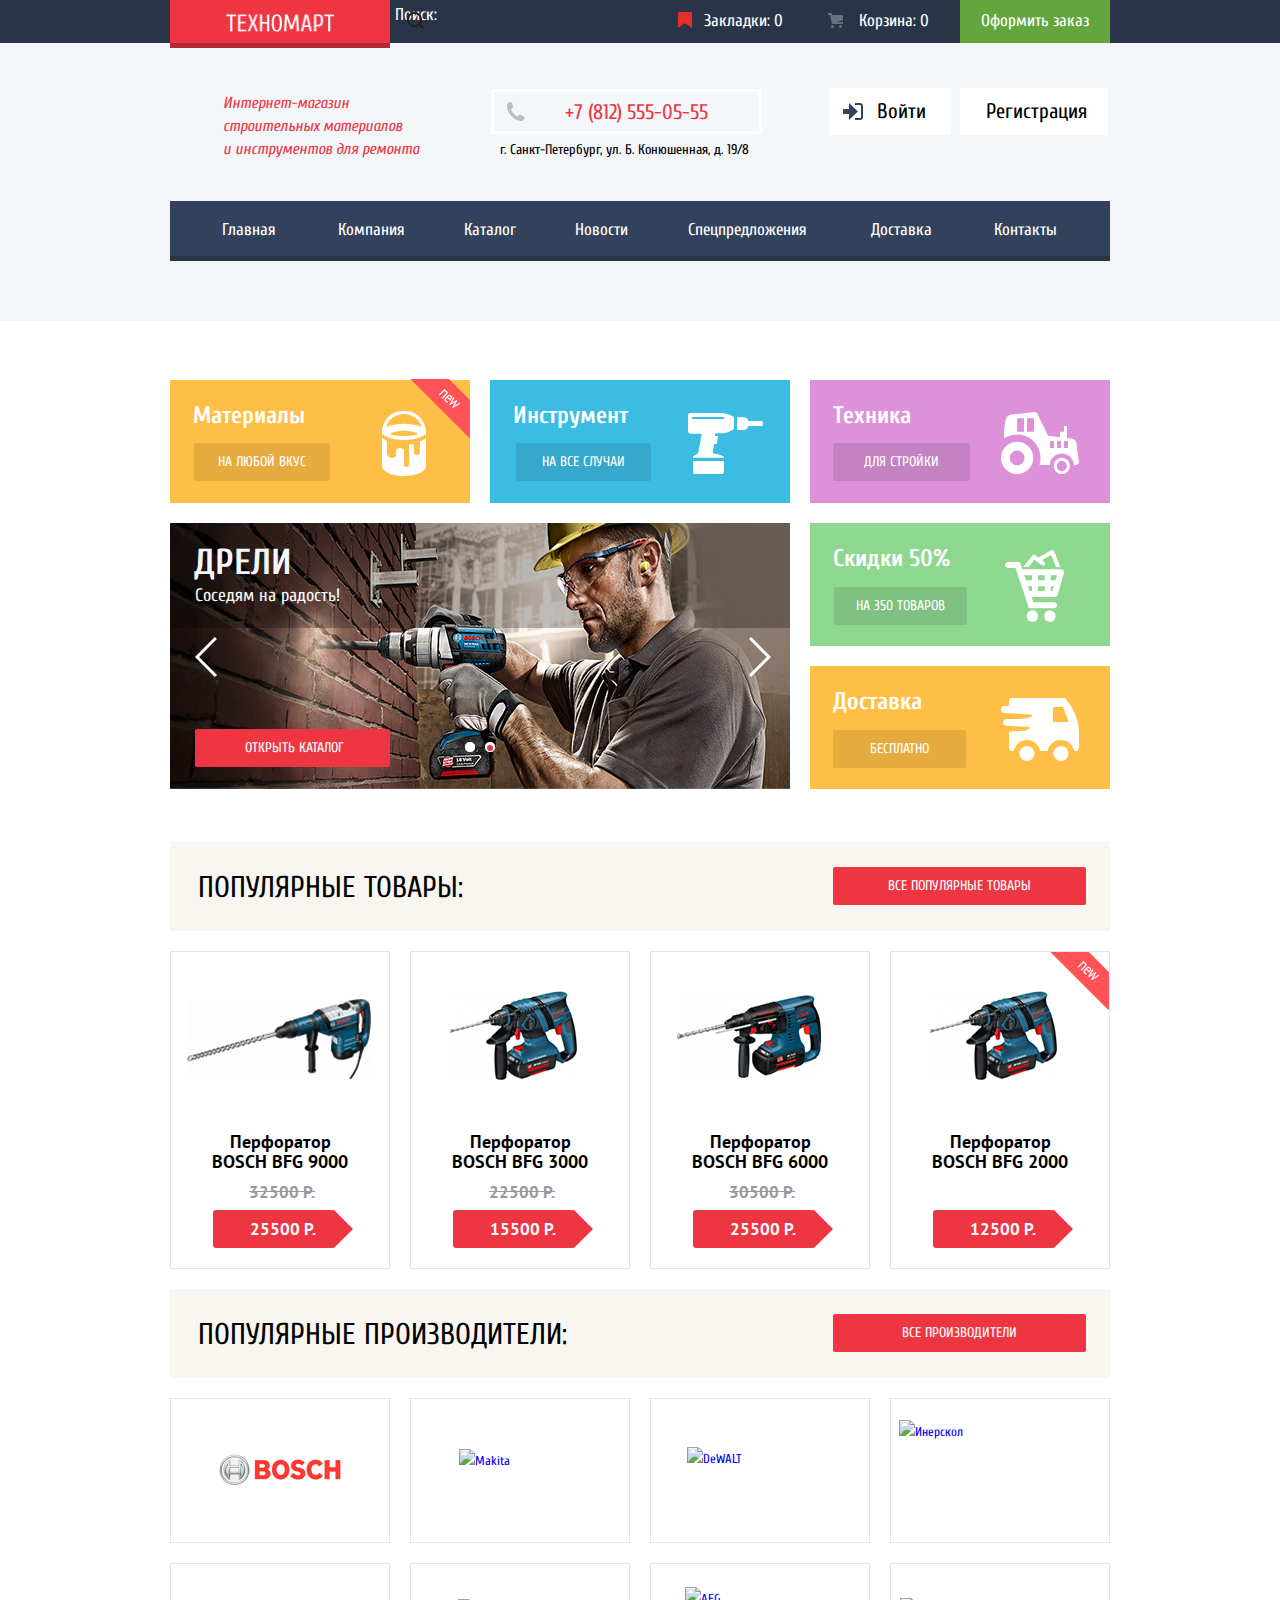
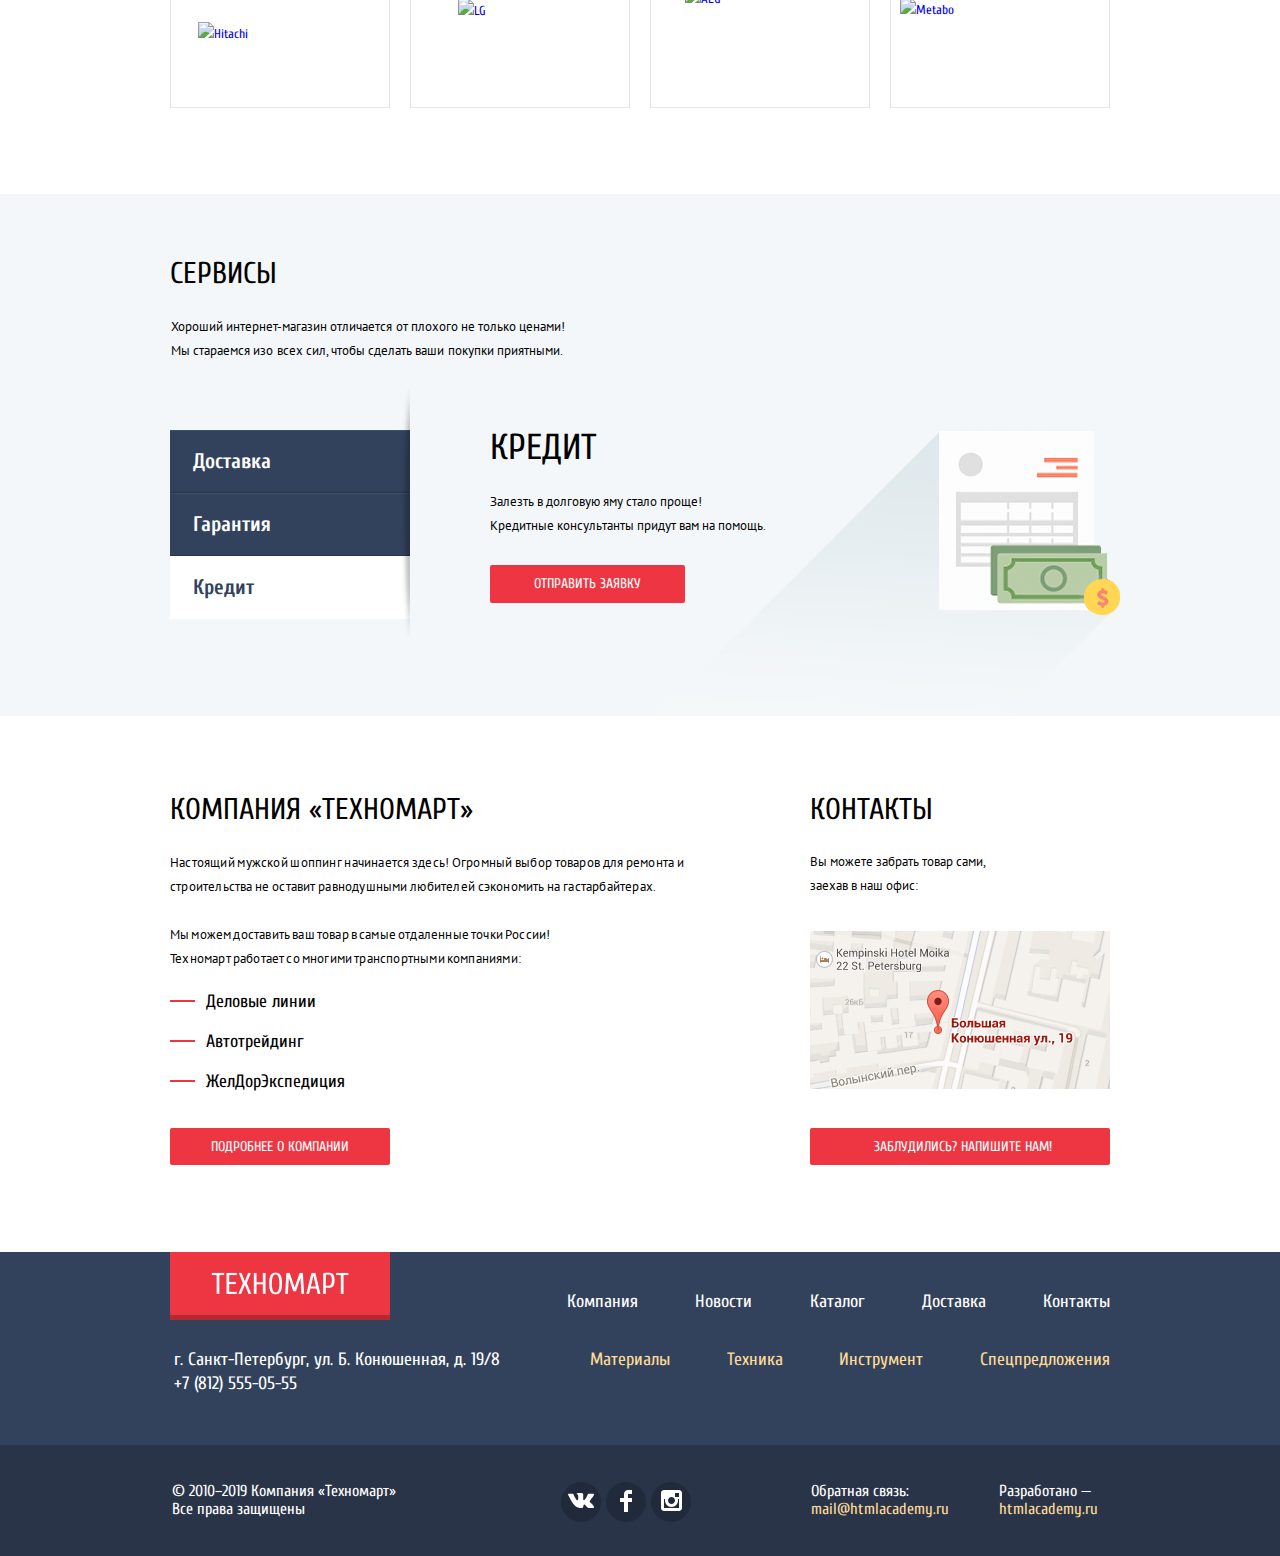
==== commit bbf5fffe: "Предзащита" ====
--- a/index.html
+++ b/index.html
@@ -1,195 +1,349 @@
 <!DOCTYPE html>
 <html lang="ru">
-  <head>
-    <meta charset="utf-8">
-    <title>Техномарт интернет-магазин строительных материалов и инструментов для ремонта</title>
-    <link href="https://fonts.googleapis.com/css?family=Cuprum:400,400i,700,700i|PT+Sans:400,400i,700,700i&amp;subset=cyrillic" rel="stylesheet">
-    <link rel="stylesheet" href="css/normalize.css">
-    <link rel="stylesheet" href="css/style.css">
-  </head>
-  <body>
-    <header class="header">
-      <div class="header-top">
-        <div class="container header-top-inner">
-          <a class="logo logo-ref">Техномарт</a>
-          <form class="search-form" action="http://echo.htmlacademy.ru" method="POST">
-              <input class="search" type="search" id="search" name="search" placeholder="Поиск:">
-              <button class="search-button" type="submit"><span class="visually-hidden">Поиск</span></button>
-          </form> 
-          <a class="bookmarks" href="#">Закладки: 0</a>
-          <a class="cart" href="#">Корзина: 0</a>
-          <a class="order" href="#">Оформить заказ</a>
-        </div>
-      </div> 
-
-      <div class="header-bottom">
-        <div class="container header-bottom-inner">
-          <div class="about-shop">
-            Интернет-магазин строительных материалов и&nbsp;инструментов для ремонта
-          </div>
-          <address class="header-address">
-            <a href="tel:+78125550555">+7 (812) 555-05-55</a>
-            <p>г. Санкт-Петербург, ул. Б. Конюшенная, д. 19/8</p>
-          </address>
-          <div class="user-auth">
-            <a class="login" href="#">Войти</a>
-            <a href="#">Регистрация</a>
-          </div> 
-        </div>
-         
-        <nav class="navigation container">
-          <ul class="main-menu">
-            <li class="menu-item"><a>Главная</a></li>
-            <li class="menu-item"><a href="#">Компания</a></li>
-            <li class="menu-item"><a href="catalog.html">Каталог</a></li>
-            <li class="menu-item"><a href="#">Новости</a></li>
-            <li class="menu-item"><a href="#">Спецпредложения</a></li>
-            <li class="menu-item"><a href="#">Доставка</a></li>
-            <li class="menu-item"><a href="#">Контакты</a></li>
-          </ul>
-        </nav>
-        
-      </div> 
-    </header>
-
-    <main>
-      <h1 class="visually-hidden">Интернет-магазин строительных материалов и инструментов для ремонта</h1>
-      <section class="promo container">
-        <h2 class="visually-hidden">Промо предложения</h2>
-        <ul class="promo-list">
-          <li class="promo-card">
-            <p>Материалы</p>
-            <a href="#">на любой вкус</a>
+
+<head>
+  <meta charset="utf-8">
+  <title>Техномарт интернет-магазин строительных материалов и инструментов для ремонта</title>
+  <link
+    href="https://fonts.googleapis.com/css?family=Cuprum:400,400i,700,700i|PT+Sans:400,400i,700,700i&amp;subset=cyrillic"
+    rel="stylesheet">
+  <link rel="stylesheet" href="css/normalize.css">
+  <link rel="stylesheet" href="css/stylepref.css">
+</head>
+
+<body>
+  <header class="header">
+    <div class="header-top">
+      <div class="container header-top-inner">
+        <a href="#" class="header-logo"><img src="img/logo-top.png" width="110" height="18" alt="Логотип Техномарт">
+          <span class="visually-hidden">Логотип техномарт</span>
+        </a>
+        <form class="search-form" action="http://echo.htmlacademy.ru" method="POST">
+          <input class="search" type="search" id="search" name="search" placeholder="Поиск:">
+          <button class="search-button" type="submit"><span class="visually-hidden">Поиск</span></button>
+        </form>
+        <a class="bookmarks" href="#">Закладки: 0</a>
+        <a class="cart" href="#">Корзина: 0</a>
+        <a class="order" href="#">Оформить заказ</a>
+      </div>
+    </div>
+
+    <div class="header-bottom">
+      <div class="container header-bottom-inner">
+        <div class="about-shop">
+          Интернет-магазин строительных материалов и&nbsp;инструментов для ремонта
+        </div>
+        <address class="header-address">
+          <a href="tel:+78125550555">+7 (812) 555-05-55</a>
+          <p>г. Санкт-Петербург, ул. Б. Конюшенная, д. 19/8</p>
+        </address>
+        <div class="user-auth">
+          <a class="login" href="#">Войти</a>
+          <a href="#">Регистрация</a>
+        </div>
+      </div>
+
+      <nav class="navigation container">
+        <ul class="main-menu">
+          <li class="menu-item"><a>Главная</a></li>
+          <li class="menu-item"><a href="#">Компания</a></li>
+          <li class="menu-item"><a href="catalog.html">Каталог</a></li>
+          <li class="menu-item"><a href="#">Новости</a></li>
+          <li class="menu-item"><a href="#">Спецпредложения</a></li>
+          <li class="menu-item"><a href="#">Доставка</a></li>
+          <li class="menu-item"><a href="#">Контакты</a></li>
+        </ul>
+      </nav>
+
+    </div>
+  </header>
+
+  <main>
+    <h1 class="visually-hidden">Интернет-магазин строительных материалов и инструментов для ремонта</h1>
+    <section class="promo container">
+      <h2 class="visually-hidden">Промо предложения</h2>
+      <ul class="promo-list">
+        <li class="promo-card materials">
+          <p>Материалы</p>
+          <a href="#">на любой вкус</a>
+          <p class="flag-new flag"><span class="visually-hidden">Новый</span></p>
+        </li>
+        <li class="promo-card tools">
+          <p>Инструмент</p>
+          <a href="#">на все случаи</a>
+          <p class="flag-new"><span class="visually-hidden">Новый</span></p>
+        </li>
+        <li class="promo-card technics">
+          <p>Техника</p>
+          <a href="#">для стройки</a>
+          <p class="flag-new"><span class="visually-hidden">Новый</span></p>
+        </li>
+      </ul>
+
+      <div class="features">
+        <div class="slider">
+          <button class="left-btn" type="button"></button>
+          <button class="right-btn" type="button"></button>
+          <button class="slider-controls slider-controls-1"></button>
+          <button class="slider-controls slider-controls-2 slider-controls-active"></button>
+          <a class="btn" href="catalog.html">Открыть каталог</a>
+          <div class="drills features-slider-active">
+            <p>Дрели</p>
+            <p>Соседям на радость!</p>
+          </div>
+          <div class="perforators">
+            <p>Перфораторы</p>
+            <p>Настоящие мужские игрушки</p>
+          </div>
+        </div>
+
+        <ul class="fieatures-list">
+          <li class="feature-card sale">
+            <p>Скидки 50%</p>
+            <a href="#">на 350 товаров</a>
           </li>
-          <li class="promo-card">
-            <p>Инструмент</p>
-            <a href="#">на все случаи</a>
-          </li>
-          <li class="promo-card">
-            <p>Техника</p>
-            <a href="#">для стройки</a>
-          </li>
-          
-          <li>
-            <ul class="features">
-              <li class="slider">
-                <div class="drills">
-                  <p>Дрели</p>
-                  <p>Соседям на радость!</p>
-                  <button class="left-btn" type="button"></button>
-                  <button class="right-btn" type="button"></button>
-                  <a class="btn" href="catalog.html">Открыть каталог</a>
-              </div>
-              <div class="perforators">
-                  <p>Перфораторы</p>
-                  <p>Настоящие мужские игрушки</p>
-                  <button class="left-btn" type="button"></button>
-                  <button class="right-btn" type="button"></button>
-                  <a class="btn" href="catalog.html">Открыть каталог</a>
-              </div>
-              </li>
-              <li>
-                <ul class="fieatures-list">
-                  <li class="feature-card">
-                    <p>Скидки 50%</p>
-                    <a href="#">на 350 товаров</a>
-                  </li>
-                  <li class="feature-card">
-                    <p>Доставка</p>
-                    <a href="#">бесплатно</a>
-                  </li>
-                </ul>
-              </li>
-            </ul>
+          <li class="feature-card shipment">
+            <p>Доставка</p>
+            <a href="#">бесплатно</a>
           </li>
         </ul>
+      </div>
+
+    </section>
+    <section class="container popular-goods">
+      <div class="popular-goods-header">
+        <h2 class="main-title">популярные товары:</h2>
+        <a class="btn popular-goods-btn" href="#">Все популярные товары</a>
+      </div>
+      <ul class="goods-list">
+        <li class="goods-item">
+          <img src="img/bfg9000.png" width="218" height="170" alt="Перфоратор BOSCH BFG 3000">
+          <div class="goods-info">
+            <p class="flag-new"><span class="visually-hidden">Новый</span></p>
+            <p class="title">Перфоратор BOSCH BFG 9000</p>
+            <p class="old-price">32500 Р.</p>
+            <p class="price">25500 Р.</p>
+          </div>
+          
+        </li>
+        <li class="goods-item">
+          <img src="img/bfg3000.png" width="218" height="170" alt="Перфоратор BOSCH BFG 3000">
+          <div class="goods-info">
+            <p class="flag-new"><span class="visually-hidden">Новый</span></p>
+            <p class="title">Перфоратор BOSCH BFG 3000</p>
+            <p class="old-price">22500 Р.</p>
+            <p class="price">15500 Р.</p>
+          </div>
+          
+        </li>
+        <li class="goods-item">
+          <img src="img/bfg6000.png" width="218" height="170" alt="Перфоратор BOSCH BFG 6000">
+          <div class="goods-info">
+            <p class="flag-new"><span class="visually-hidden">Новый</span></p>
+            <p class="title">Перфоратор BOSCH BFG 6000</p>
+            <p class="old-price">30500 Р.</p>
+            <p class="price">25500 Р.</p>
+          </div>
+          
+        </li>
+        <li class="goods-item">
+          <img src="img/bfg2000.png" width="218" height="170" alt="Перфоратор BOSCH BFG 2000">
+          <div class="goods-info">
+            <p class="flag-new flag"><span class="visually-hidden">Новый</span></p>
+            <p class="title">Перфоратор BOSCH BFG 2000</p>
+            <p class="price">12500 Р.</p>
+            
+          </div>
+        </li>
+      </ul>
+    </section>
+
+    <section class="container popular-company">
+      <div class="popular-company-header">
+        <h2 class="main-title">популярные производители:</h2>
+        <a class="btn popular-company-btn" href="#">все производители</a>
+      </div>
+
+      <ul class="company-list">
+        <li class="company-item">
+          <a href="#">
+            <span class="visually-hidden">Бош</span>
+            <img src="img/bosch.png" alt="bosch" width="126" height="37">
+          </a>
+        </li>
+        <li class="company-item">
+          <a href="#">
+            <span class="visually-hidden">Макита</span>
+            <img class="makita" src="img/makita.png" alt="Makita" width="123" height="40">
+          </a>
+        </li>
+        <li class="company-item">
+          <a href="#">
+            <span class="visually-hidden">Деволт</span>
+            <img class="dewalt" src="img/dewalt.png" alt="DeWALT" width="146" height="44">
+          </a>
+        </li>
+
+        <li class="company-item">
+          <a href="#">
+            <span class="visually-hidden">Интерскол</span>
+            <img class="interskol" src="img/interskol.png" alt="Инерскол" width="200" height="88">
+          </a>
+        </li>
+        <li class="company-item">
+          <a href="#">
+            <span class="visually-hidden">Хитачи</span>
+            <img class="hitachi" src="img/hitachi.png" alt="Hitachi" width="169" height="31">
+          </a>
+        </li>
+        <li class="company-item">
+          <a href="#">
+            <span class="visually-hidden">Элджи</span>
+            <img class="lg" src="img/lg.png" alt="LG" width="121" height="73">
+          </a>
+        </li>
+        <li class="company-item">
+          <a href="#">
+            <span class="visually-hidden">Эй и джи</span>
+            <img class="aeg" src="img/aeg.png" alt="AEG" width="151" height="96">
+          </a>
+        </li>
+        <li class="company-item">
+          <a href="#">
+            <span class="visually-hidden">Метабо</span>
+            <img class="metabo" src="img/metabo.png" alt="Metabo" width="204" height="69">
+          </a>
+        </li>
+      </ul>
+
+    </section>
+    <section class="services">
+      <div class="services-inner container">
+        <div class="service-info">
+          <h2 class="main-title">Сервисы</h2>
+          <p>Хороший интернет-магазин отличается от плохого не только ценами!
+            Мы стараемся изо всех сил, чтобы сделать ваши покупки приятными.</p>
+        </div>
+        <div class="servise-slider">
+          <ul class="service-list">
+            <li class=""><button class="delivery-button service-item" type="button">Доставка</button></li>
+            <li class=""><button class="garanty-button service-item" type="button">Гарантия</button></li>
+            <li class=""><button class="loan-button service-item service-active" type="button">Кредит</button></li>
+          </ul>
+          <ul class="slider-list">
+            <li class="slider-item delivery">
+              <h3>Доставка</h3>
+              <p>
+                Мы с удовольствием доставим ваш товар прямо<br> к вашему подъезду совершенно бесплатно!
+                Ведь мы неплохо заработаем,<br> поднимая его на ваш этаж!
+              </p>
+            </li>
+            <li class="slider-item garanty">
+              <h3>Гарантия</h3>
+              <p>Если купленный у нас товар поломается или заискрит,<br>
+                а также в случае пожара, спровоцированного его возгаранием, вы всегда можете быть уверены в нашей
+                гарантии. Мы обменяем сгоревший товар на новый.<br>
+                Дом уж восстановите как-нибудь сами.</p>
+            </li>
+            <li class="slider-item loan slider-active">
+              <h3>Кредит</h3>
+              <p>Залезть в долговую яму стало проще!<br>
+                Кредитные консультанты придут вам на помощь.</p>
+              <a class="btn loan-btn" href="#">Отправить заявку</a>
+            </li>
+          </ul>
+        </div>
+      </div>
+    </section>
+
+    <div class="container about-us-inner">
+      <section class="about-us">
+        <h2 class="main-title">КОМПАНИЯ «Техномарт»</h2>
+        <p>Настоящий мужской шоппинг начинается здесь! Огромный выбор товаров для ремонта и строительства не оставит
+          равнодушными любителей сэкономить на гастарбайтерах.</p>
+        <p>Мы можем доставить ваш товар в самые отдаленные точки России!
+          Техномарт работает со многими транспортными компаниями:
+        </p>
+        <ul class="delivery-list">
+          <li>Деловые линии</li>
+          <li>Автотрейдинг</li>
+          <li>ЖелДорЭкспедиция</li>
+        </ul>
+        <a href="#" class="btn">Подробнее о компании</a>
       </section>
-      <div class="container about-us-inner">
-        <section class="about-us">
-          <h2>КОМПАНИЯ «Техномарт»</h2>
-          <p>Настоящий мужской шоппинг начинается здесь! Огромный выбор товаров для ремонта и строительства не оставит равнодушными любителей сэкономить на гастарбайтерах.</p>
-          <p>Мы можем доставить ваш товар в самые отдаленные точки России!
-              Техномарт работает со многими транспортными компаниями:
-          </p>
-          <ul class="delivery-list">
-            <li>Деловые линии</li>
-            <li>Автотрейдинг</li>
-            <li>ЖелДорЭкспедиция</li>
+
+      <section class="contacts">
+        <h2 class="main-title">Контакты</h2>
+        <p>Вы можете забрать товар сами, заехав в наш офис:</p>
+        <a class="contacts-button-map" href="#"><span class="visually-hidden">Ссылка для карты</span></a>
+        <a href="#" class="btn write-us-button">Заблудились? Напишите НАМ!</a>
+      </section>
+    </div>
+
+    <form class="write-us modal" action="http://echo.htmlacademy.ru" method="post">
+      <div class="write-us-contacts">
+        <div class="fullname-field">
+          <label for="fullname">Ваше имя:</label>
+          <input type="text" id="fullname" name="fullname" placeholder="Имя Фамилия">
+        </div>
+        <div class="email-field">
+          <label for="email">Ваш e-mail:</label>
+          <input type="text" id="email" name="email" placeholder="email@example.com">
+        </div>
+      </div>
+      <div class="message-field">
+        <label for="message">Текст письма:</label>
+        <textarea name="messge" id="message" rows="6" placeholder="В свободной форме"></textarea>
+      </div>
+      <div class="btn-container">
+        <button class="btn" type="submit">Отправить</button>
+      </div>
+      <button class="form-close" type="button">Закрыть</button>
+    </form>
+  </main>
+
+  <footer class="footer">
+    <div class="footer-top">
+      <div class="container footer-top-inner">
+        <div class="footer-contacts">
+          <p class="logo footer-logo"><img src="img/logo-bottom.png" width="138" alt="Логотип Техномарт"></p>
+          <address class="footer-address">
+            <p>г. Санкт-Петербург, ул. Б. Конюшенная, д. 19/8</p>
+            <a href="tel:+78125550555">+7 (812) 555-05-55</a>
+          </address>
+        </div>
+
+        <div class="footer-navigation">
+          <ul class="footer-menu">
+            <li><a href="#">Компания</a></li>
+            <li><a href="#">Новости</a></li>
+            <li><a href="catalog.html">Каталог</a></li>
+            <li><a href="#">Доставка</a></li>
+            <li><a href="#">Контакты</a></li>
           </ul>
-          <a href="#" class="btn">Подробнее о компании</a>
-        </section>
-      
-        <section class="contacts">
-          <h2>Контакты</h2>
-          <p>Вы можете забрать товар сами,  заехав в наш офис:</p>
-          <a href="#">Ссылка для карты</a>
-          <div id="map" class="map"></div>
-          <a href="#" class="btn">Заблудились? Напишите НАМ!</a>
-        </section>
-      </div>
-      <form class="write-us" action="http://echo.htmlacademy.ru" method="post">
-        <div class="write-us-contacts">
-          <div class="fullname-field">
-            <label for="fullname">Ваше имя:</label>
-            <input type="text" id="fullname" name="fullname" placeholder="Имя Фамилия">
-          </div>
-          <div class="email-field">
-            <label for="email">Ваш e-mail:</label>
-            <input type="text" id="email" name="email" placeholder="email@example.com">
-          </div>
-        </div>
-        <div class="message-field">
-          <label for="message">Текст письма:</label>
-          <textarea name="messge" id="message" rows="6" placeholder="В свободной форме"></textarea>
-        </div>
-        <div class="btn-container">
-          <button class="btn" type="submit">Отправить</button>
-        </div>
-        <button class="form-close" type="button">Закрыть</button> 
-      </form>
-    </main>
-      
-    <footer class="footer">
-      <div class="footer-top">
-        <div class="container footer-top-inner">
-          <div class="footer-contacts">
-            <p class="logo">Техномарт</p>
-            <address class="footer-address">
-                <p>г. Санкт-Петербург, ул. Б. Конюшенная, д. 19/8</p>
-                <a href="tel:+78125550555">+7 (812) 555-05-55</a>
-            </address>
-          </div> 
-          
-          <div class="footer-navigation"> 
-            <ul class="footer-menu">
-                <li><a href="#">Компания</a></li>
-                <li><a href="#">Новости</a></li>
-                <li><a href="catalog.html">Каталог</a></li>
-                <li><a href="#">Доставка</a></li>
-                <li><a href="#">Контакты</a></li>
-              </ul> 
-            <ul class="promo-menu">
-              <li><a href="#">Материалы</a></li>
-              <li><a href="#">Техника</a></li>
-              <li><a href="#">Инструмент</a></li>
-              <li><a href="#">Спецпредложения</a></li>
-            </ul>
-          </div>
-        </div>
-      </div>
-
-      <div class="footer-bottom">
-        <div class="container footer-bottom-inner">
-          <div class="copyright">
-            <p>© 2010–2019 Компания «Техномарт»</p> 
-            <p>Все права защищены</p>
-          </div>
-          <div class="social">
-            <a class="social-btn social-vk" href="#">
-              <span class="visually-hidden">Вконтакте</span>
-              <svg version="1.1" id="Layer_1" xmlns="http://www.w3.org/2000/svg" xmlns:xlink="http://www.w3.org/1999/xlink" x="0px" y="0px"
-                width="26px" height="15px" viewBox="0 0 26 15" enable-background="new 0 0 26 15" xml:space="preserve">
-                <path fill="#FFFFFF" d="M16.138,11.51c0.956-0.309,2.18,2.04,3.483,2.939c0.978,0.681,1.727,0.534,1.727,0.534l3.473-0.05
+          <ul class="promo-menu">
+            <li><a href="#">Материалы</a></li>
+            <li><a href="#">Техника</a></li>
+            <li><a href="#">Инструмент</a></li>
+            <li><a href="#">Спецпредложения</a></li>
+          </ul>
+        </div>
+      </div>
+    </div>
+
+    <div class="footer-bottom">
+      <div class="container footer-bottom-inner">
+        <div class="copyright">
+          <p>© 2010–2019 Компания «Техномарт»</p>
+          <p>Все права защищены</p>
+        </div>
+        <div class="social">
+          <a class="social-btn social-vk" href="#">
+            <span class="visually-hidden">Вконтакте</span>
+            <svg version="1.1" xmlns="http://www.w3.org/2000/svg"
+              xmlns:xlink="http://www.w3.org/1999/xlink" x="0px" y="0px" width="26px" height="15px" viewBox="0 0 26 15"
+              enable-background="new 0 0 26 15" xml:space="preserve">
+              <path fill="#FFFFFF" d="M16.138,11.51c0.956-0.309,2.18,2.04,3.483,2.939c0.978,0.681,1.727,0.534,1.727,0.534l3.473-0.05
                 c0,0,1.815-0.112,0.957-1.554c-0.071-0.12-0.503-1.069-2.585-3.022c-2.177-2.043-1.882-1.712,0.739-5.244
                 c1.597-2.153,2.236-3.468,2.036-4.028c-0.192-0.539-1.365-0.399-1.365-0.399L20.69,0.713c-0.381,0.001-0.704,0.119-0.851,0.515
                 c-0.003,0.004-0.621,1.666-1.445,3.079c-1.741,2.989-2.436,3.148-2.724,2.961c-0.661-0.433-0.494-1.737-0.494-2.664
@@ -198,42 +352,50 @@
                 s0.229,3.411-0.54,3.834c-0.528,0.29-1.25-0.302-2.803-3.016C6.087,2.879,5.488,1.345,5.488,1.345S5.372,1.06,5.162,0.904
                 C4.912,0.719,4.562,0.66,4.562,0.66L0.848,0.684c0,0-0.558,0.016-0.763,0.262C-0.097,1.164,0.07,1.614,0.07,1.614
                 s2.909,6.881,6.203,10.347c3.02,3.182,6.452,2.971,6.452,2.971h1.555c0,0,0.469-0.054,0.709-0.312
-                c0.224-0.24,0.214-0.691,0.214-0.691S15.172,11.82,16.138,11.51z"/>
+                c0.224-0.24,0.214-0.691,0.214-0.691S15.172,11.82,16.138,11.51z" />
             </svg>
-            </a>
-            <a class="social-btn social-fb" href="#">
-              <span class="visually-hidden">Facebook</span>
-              <svg version="1.1" id="Layer_2" xmlns="http://www.w3.org/2000/svg" xmlns:xlink="http://www.w3.org/1999/xlink" x="0px" y="0px"
-                width="12px" height="22px" viewBox="0 0 12 22" enable-background="new 0 0 12 22" xml:space="preserve">
-                <path fill="#FFFFFF" d="M12,4V0H8C5.791,0,4,1.791,4,4v4H0v4h4v10h4V12h4V8H8V4H12z"/>
-              </svg>
-            </a>
-            <a class="social-btn social-insta" href="#">
-              <span class="visually-hidden">Instagram</span>
-              <svg version="1.1" id="Layer_1" xmlns="http://www.w3.org/2000/svg" xmlns:xlink="http://www.w3.org/1999/xlink" x="0px" y="0px"
-                width="21px" height="21px" viewBox="0 0 21 21" enable-background="new 0 0 21 21" xml:space="preserve">
-                <path fill="#FFFFFF" d="M18,0H3C1.35,0,0,1.35,0,3v15c0,1.65,1.35,3,3,3h15c1.65,0,3-1.35,3-3V3C21,1.35,19.65,0,18,0z M10.5,7
+          </a>
+          <a class="social-btn social-fb" href="#">
+            <span class="visually-hidden">Facebook</span>
+            <svg version="1.1" xmlns="http://www.w3.org/2000/svg"
+              xmlns:xlink="http://www.w3.org/1999/xlink" x="0px" y="0px" width="12px" height="22px" viewBox="0 0 12 22"
+              enable-background="new 0 0 12 22" xml:space="preserve">
+              <path fill="#FFFFFF" d="M12,4V0H8C5.791,0,4,1.791,4,4v4H0v4h4v10h4V12h4V8H8V4H12z" />
+            </svg>
+          </a>
+          <a class="social-btn social-insta" href="#">
+            <span class="visually-hidden">Instagram</span>
+            <svg version="1.1" xmlns="http://www.w3.org/2000/svg"
+              xmlns:xlink="http://www.w3.org/1999/xlink" x="0px" y="0px" width="21px" height="21px" viewBox="0 0 21 21"
+              enable-background="new 0 0 21 21" xml:space="preserve">
+              <path fill="#FFFFFF" d="M18,0H3C1.35,0,0,1.35,0,3v15c0,1.65,1.35,3,3,3h15c1.65,0,3-1.35,3-3V3C21,1.35,19.65,0,18,0z M10.5,7
                 c1.93,0,3.5,1.57,3.5,3.5S12.43,14,10.5,14S7,12.43,7,10.5S8.57,7,10.5,7z M18,18H3V9h1.181C4.067,9.482,4,9.983,4,10.5
-                c0,3.59,2.91,6.5,6.5,6.5s6.5-2.91,6.5-6.5c0-0.517-0.066-1.018-0.181-1.5H18V18z M18,7h-4V3h4V7z"/>
-              </svg>
-            </a>
-          </div>
-        
-          <div class="footer-links">
-            <div>
-              <p>Обратная связь: </p>
-              <a class="feedback" href="#">mail@htmlacademy.ru</a>
-            </div>
-            <div>
-              <p>Разработано — </p>
-              <a class="academy-link" href="https://htmlacademy.ru/intensive/htmlcss" title="Профессиональный
+                c0,3.59,2.91,6.5,6.5,6.5s6.5-2.91,6.5-6.5c0-0.517-0.066-1.018-0.181-1.5H18V18z M18,7h-4V3h4V7z" />
+            </svg>
+          </a>
+        </div>
+
+        <div class="footer-links">
+          <div>
+            <p>Обратная связь: </p>
+            <a class="feedback" href="#">mail@htmlacademy.ru</a>
+          </div>
+          <div>
+            <p>Разработано — </p>
+            <a class="academy-link" href="https://htmlacademy.ru/intensive/htmlcss" title="Профессиональный
                 HTML и CSS, уровень 1">htmlacademy.ru</a>
-            </div>
-          </div>
-        </div>
-      </div>
-    </footer>
-    <script src="https://api-maps.yandex.ru/2.1/?lang=ru_RU"></script>
-    <script src="js/script.js"></script>
-  </body>
+          </div>
+        </div>
+      </div>
+    </div>
+  </footer>
+  <div class="map modal" id="map">
+    <button class="form-close" type="button">Закрыть</button>
+  </div>
+
+  <script src="https://api-maps.yandex.ru/2.1/?lang=ru_RU"></script>
+  <script src="js/script.js"></script>
+  <script src="js/yandex-map.js"></script>
+</body>
+
 </html>
--- a/css/stylepref.css
+++ b/css/stylepref.css
@@ -0,0 +1,2018 @@
+html { 
+  -webkit-box-sizing: border-box; 
+          box-sizing: border-box; 
+}
+*, *::before, *::after { 
+  -webkit-box-sizing: inherit; 
+          box-sizing: inherit; 
+}
+body { 
+  font-family: "Cuprum", "Tahoma", sans-serif;
+  font-size: 13px;
+  line-height: 24px;
+  color: #000000;
+  background-color: #ffffff;
+}
+img { 
+  max-width: 100%;
+}
+a { 
+  text-decoration: none;
+}
+.visually-hidden:not(:focus):not(:active),
+input[type="checkbox"].visually-hidden,
+input[type="radio"].visually-hidden {
+  position: absolute;
+  width: 1px;
+  height: 1px;
+  margin: -1px;
+  border: 0;
+  padding: 0;
+  white-space: nowrap;
+  -webkit-clip-path: inset(100%);
+          clip-path: inset(100%);
+  clip: rect(0 0 0 0);
+  overflow: hidden;
+}
+.container {
+  width: 940px;
+  margin: 0 auto;
+}
+.flex-container form {
+  width: 270px;
+}
+.header {
+  margin-bottom: 59px;
+}
+.header-catalog{
+  margin-bottom: 18px;
+}
+.header-top {
+  background-color: #293449;
+  color: #ffffff;
+}
+.header-top-inner {
+  display: -webkit-box;
+  display: -ms-flexbox;
+  display: flex;
+  -webkit-box-pack: justify;
+      -ms-flex-pack: justify;
+          justify-content: space-between;
+  
+}
+.header-top a {
+  width: 150px;
+  display: inline-block;
+  vertical-align: middle;
+  color: #ffffff;
+  padding: 12px 0 12px 47px;
+  font-size: 17px;
+  line-height: 18px;
+  background-color: #293449;
+}
+.header-top a:hover {
+  background-color: #212a3a;
+}
+.header-top a:active {
+  background-color: #212a3a;
+  color: rgba(255,255,255,0.5);
+}
+.header-top .bookmarks {
+  padding-left: 44px;
+  position: relative;
+}
+.header-top .bookmarks::before {
+  position: absolute;
+  display: block;
+  content: "";
+  background: url("../img/icon-bookmark.svg") no-repeat 50% 50%;
+  width: 30px;
+  height: 30px;
+  top: 5px;
+  left: 10px;
+}
+.header-top .bookmarks:hover::before {
+  background: url("../img/icon-bookmark-hover.svg") no-repeat 50% 50%;
+}
+.header-top .bookmarks:active::before {
+  background: url("../img/icon-bookmark.svg") no-repeat 50% 50%;
+}
+.header-top .cart {
+  padding-left: 49px;
+  position: relative;
+}
+.header-top .cart::before {
+  position: absolute;
+  display: block;
+  content: "";
+  background: url("../img/cart-icon.svg") no-repeat 50% 50%;
+  width: 30px;
+  height: 30px;
+  top: 5px;
+  left: 10px;
+}
+.header-top .cart:hover::before {
+  background: url("../img/cart-icon-hover.svg") no-repeat 50% 50%;
+}
+.header-top .cart:active::before {
+  background: url("../img/cart-icon.svg") no-repeat 50% 50%;
+}
+.header-top .header-logo {
+  display: inline-block;
+  background-color: #ee3643;
+  vertical-align: middle;
+  width: 220px;
+  padding: 14px 56px;
+  padding-bottom: 6px;
+  -webkit-box-shadow: 0 5px 0 0 #b52933;
+          box-shadow: 0 5px 0 0 #b52933;
+  z-index: 20;
+}
+.header-top .header-logo:hover {
+  background-color: #ca2c37;
+}
+.header-top .header-logo:active {
+  background-color: #ba2732;
+}
+.header-top .order {
+  background-color: #63a63e;
+  padding: 12px 0 12px 21px;
+
+}
+.header-top .order:hover {
+  background-color: #5fbb2d;
+}
+.header-top .order:active {
+  background-color: #518534;
+  color: rgba(255,255,255,0.5);
+}
+.header-bottom {
+  background-color: #f3f7f9;
+  padding-bottom: 60px;
+}
+
+.header-bottom-inner {
+  padding-top: 45px;
+  display: -webkit-box;
+  display: -ms-flexbox;
+  display: flex;
+  -webkit-box-pack: justify;
+      -ms-flex-pack: justify;
+          justify-content: space-between;
+  margin-bottom: 30px;
+}
+.about-shop {
+  width: 300px;
+  padding: 4px 50px 10px 53px;
+  font-size: 16px;
+  line-height: 23px;
+  color: #ee3643;
+  font-style: italic;
+}
+.header-address {
+  padding-top: 1px;
+  width: 340px;
+}
+.header-address p {
+  padding-left: 30px;
+  font-size: 14px;
+  line-height: 24px;
+  font-style: normal;
+}
+.header-address a {
+  display: inline-block;
+  position: relative;
+  vertical-align: middle;
+  padding: 10px 51px 8px 71px;
+  margin-left: 21px;
+  margin-bottom: 4px;
+  font-size: 21px;
+  line-height: 21px;
+  font-style: normal;
+  color: #ee3643;
+  border: 3px solid white;
+}
+.header-address a::after {
+  position: absolute;
+  content: "";
+  width: 25px;
+  height: 25px;
+  top: 7px;
+  left: 9px;
+  background: url("../img/icon-phone.svg") no-repeat 50% 50%;
+}
+.account {
+  position: relative;
+  width: 300px;
+}
+.user-auth {
+  width: 300px;
+  padding-top: 0;
+}
+.user-auth a {
+  display: inline-block;
+  
+  vertical-align: middle;
+  font-size: 21px;
+  line-height: 21px;
+  color: #000000;
+  background-color: #ffffff;
+}
+.user-auth .login {
+  position: relative;
+  padding: 13px 25px;
+  padding-left: 48px;
+  margin-left: 19px;
+}
+.user-auth .login::before {
+  position: absolute;
+  content: "";
+  width: 25px;
+  height: 25px;
+  background: url("../img/icon-login.svg") no-repeat 50% 50%;
+  top: 11px;
+  left: 11px;
+}
+.user-auth .login:hover::before {
+  background: url("../img/icon-login-hover.svg") no-repeat 50% 50%;
+}
+.user-auth .login:active::before {
+  background: url("../img/icon-login.svg") no-repeat 50% 50%;
+}
+.user-auth a:last-child {
+  padding: 13px 21px;
+  padding-left: 26px;
+  margin-left: 6px;
+}
+.user-auth a:hover {
+  color: #ee3643;
+}
+.user-auth a:active {
+  color: rgba(0,0,0,0.3);
+}
+.user-log {
+  margin-bottom: 4px;
+  background-color: #ffffff;
+  padding: 11px 0;
+  padding-left: 48px;
+}
+.user-log a {
+  display: inline-block;
+  vertical-align: middle;
+  font-size: 21px;
+  line-height: 21px;
+  color: #000000;
+}
+.user-log .log-off {
+  margin-left: 33px;
+  margin-top: 1px;
+}
+.log-off:hover path,
+.log-off:hover polygon {
+  fill: #32425c;
+}
+.log-off:active path,
+.log-off:active polygon {
+  fill: #c5c5c5;
+}
+.user-name {
+  position: relative;
+}
+.user-name:active {
+  color: #c5c5c5;
+}
+.user-log a:active {
+  color: rgba(0,0,0,0.3);
+}
+.user-name::before {
+  position: absolute;
+  content: "";
+  background: url("../img/icon-user.svg") no-repeat 50% 50%;
+  width: 22px;
+  height: 22px;
+  top: -1px;
+  left: -35px;
+}
+.user-name:hover::before{
+  background: url("../img/icon-user-hover.svg") no-repeat 50% 50%;
+}
+.user-name:active::before {
+  background: url("../img/icon-user.svg") no-repeat 50% 50%;
+  left: -36px;
+}
+.orders-list a {
+  display: inline-block;
+  margin-left: 19px;
+  margin-right: 10px;
+  vertical-align: middle;
+  border-bottom: 1px solid #32425c;
+  color: #32425c;
+  font-size: 16px;
+  line-height: 14px;
+}
+.orders-list::after {
+  position: absolute;
+  content: ".";
+  font-size: 39px;
+  font-family: "PT sans", sans-serif;
+  top: 38px;
+  left: 106px;
+}
+.orders-list a:hover {
+  color: #ee3643;
+  border-bottom-color: #ee3643;
+}
+.orders-list a:active {
+  color: rgba(0,0,0,0.3);
+  border-bottom-color: rgba(0,0,0,0.3);
+}
+.navigation {
+  background-color: #32425c;
+  -webkit-box-shadow: inset 0 -5px 0 0 #293449;
+          box-shadow: inset 0 -5px 0 0 #293449;
+}
+.navigation ul {
+  list-style: none;
+}
+.main-menu {
+  display: -webkit-box;
+  display: -ms-flexbox;
+  display: flex;
+  -webkit-box-pack: justify;
+      -ms-flex-pack: justify;
+          justify-content: space-between;
+  -ms-flex-wrap: wrap;
+      flex-wrap: wrap;
+}
+.menu-item:first-of-type {
+  width: 150px;
+}
+.menu-item:nth-of-type(2) {
+  width: 110px;
+}
+.menu-item:nth-of-type(3) {
+  width: 120px;
+}
+.menu-item:nth-of-type(4) {
+  width: 100px;
+}
+.menu-item:nth-of-type(5) {
+  width: 190px;
+}
+.menu-item:nth-of-type(6) {
+  width: 120px;
+}
+.menu-item:nth-of-type(7) {
+  width: 150px;
+}
+.menu-item:first-of-type a {
+  padding-left: 52px;
+}
+.menu-item:nth-of-type(2) a {
+  padding-left: 18px;
+}
+.menu-item:nth-of-type(3) a {
+  padding-left: 34px;
+}
+.menu-item:nth-of-type(4) a {
+  padding-left: 25px;
+}
+.menu-item:nth-of-type(5) a {
+  padding-left: 38px;
+}
+.menu-item:nth-of-type(6) a {
+  padding-left: 31px;
+}
+.menu-item:nth-of-type(7) a {
+  padding-left: 34px;
+}
+.navigation a {
+  display: block;
+  color: #ffffff;
+  padding: 20px 0;
+  padding-bottom: 23px;
+  font-size: 17px;
+  line-height: 17px;
+}
+.navigation a:hover {
+  background-color: #293449;
+}
+.navigation a:active{
+  background-color: #1d2739;
+  color: rgba(255,255,255,0.5);
+}
+.promo {
+  margin-bottom: 33px;
+}
+.promo ul {
+  list-style: none;
+  margin: 0;
+  padding: 0;
+}
+.promo-list {
+  display: -webkit-box;
+  display: -ms-flexbox;
+  display: flex;
+  -ms-flex-wrap: wrap;
+      flex-wrap: wrap;
+  -webkit-box-pack: justify;
+      -ms-flex-pack: justify;
+          justify-content: space-between;
+}
+
+.fieatures-list {
+  display: -webkit-box;
+  display: -ms-flexbox;
+  display: flex;
+  -ms-flex-wrap: wrap;
+      flex-wrap: wrap;
+  -webkit-box-pack: justify;
+      -ms-flex-pack: justify;
+          justify-content: space-between;
+}
+.promo-card,
+.feature-card {
+  width: 300px;
+  margin-bottom: 20px;
+  padding: 21px 0 72px 23px;
+  position: relative;
+}
+.materials {
+  background: url("../img/icon-1.svg") no-repeat 83% 53%;
+}
+.materials a {
+  padding: 10px 24px;
+  top: 63px;
+  left: 24px;
+}
+.tools {
+  background: url("../img/icon-2.svg") no-repeat 88% 53%;
+}
+.tools a {
+  padding: 10px 26px;
+  top: 63px;
+  left: 26px;
+}
+.technics {
+  background: url("../img/icon-3.svg") no-repeat 86% 53%;
+}
+.technics a {
+  padding: 10px 31px;
+  top: 63px;
+  left: 23px;
+}
+.sale {
+  background: url("../img/icon-4.svg") no-repeat 81% 53%;
+}
+.sale a {
+  padding: 10px 22px;
+  top: 64px;
+  left: 24px;
+}
+.shipment {
+  background: url("../img/icon-5.svg") no-repeat 86% 53%;
+}
+.shipment a {
+  padding: 10px 37px;
+  top: 64px;
+  left: 23px;
+}
+.promo-card p,
+.feature-card p {
+  font-size: 24px;
+  line-height: 30px;
+  font-weight: bold;
+  color: #ffffff;
+}
+.feature-card:nth-of-type(n) {
+  background-color: #8ed78f;
+}
+.promo-card:nth-of-type(n),
+.feature-card:nth-of-type(2n) {
+  background-color: #ffbf47;
+}
+.promo-card:nth-of-type(2n) {
+  background-color: #3bbce3;
+}
+.promo-card:nth-of-type(3n) {
+  background-color: #dc91d8;
+}
+
+.promo-card a,
+.feature-card a {
+  display: block;
+  border-radius: 2px;
+  font-size: 14px;
+  line-height: 18px;
+  text-transform: uppercase;
+  color: #ffffff;
+  text-align: center;
+  background-color: rgba(0,0,0,0.1);
+  position: absolute;
+  
+}
+.promo-card a:hover,
+.feature-card a:hover {
+
+  background-color: rgba(0, 0, 0, 0.2);
+}
+.promo-card a:active,
+.feature-card a:active {
+
+  background-color: rgba(0, 0, 0, 0.3);
+}
+.btn {
+  font-size: 14px;
+  line-height: 18px;
+  background-color: #ee3643;
+  color: #ffffff;
+  padding: 10px 0;
+  text-transform: uppercase;
+  text-align: center;
+  border: none;
+  border-radius: 2px;
+}
+.btn:hover {
+  background-color: #ca2c37;
+}
+.btn:active{
+  background-color: #ba2732;
+}
+.features {
+  display: -webkit-box;
+  display: -ms-flexbox;
+  display: flex;
+  -webkit-box-pack: justify;
+      -ms-flex-pack: justify;
+          justify-content: space-between;
+}
+
+.features .slider {
+  position: relative;
+  width: 620px;
+  margin-right: 20px;
+  -ms-flex-negative: 0;
+      flex-shrink: 0;
+}
+.drills {
+  width: 100%;
+  background-color: #735a52;
+  background-image: url("../img/slider_1.jpg");
+  background-size: 100%;
+  background-repeat: no-repeat;
+  display: none;
+}
+.perforators {
+  width: 100%;
+  
+  background-color: #7e6f5e;
+  background-image: url("../img/slider_2.jpg");
+  background-size: 100%;
+  background-repeat: no-repeat;
+  display: none;
+}
+.features-slider-active {
+  display: block;
+}
+.slider p:first-of-type {
+  font-size: 36px;
+  font-weight: bold;
+  line-height: 31px;
+  text-transform: uppercase;
+  color: #f3f7f9;
+  padding: 24px 24px 6px;
+}
+.slider p:last-of-type {
+  font-size: 18px;
+  line-height: 24px;
+  color: #f3f7f9;
+  padding-left: 25px;
+  padding-bottom: 181px;
+}
+.slider a {
+  position: absolute;
+  display: block;
+  padding: 10px 46px;
+  padding-left: 50px;
+  top: 206px;
+  left: 25px;
+}
+.slider button {
+  position: absolute;
+  cursor: pointer;
+}
+.left-btn {
+  background: url("../img/icon-left.svg") no-repeat 50% 50%;
+  width: 50px;
+  height: 50px;
+  border: none;
+  top: 109px;
+  left: 11px;
+}
+.right-btn {
+  background: url("../img/icon-right.svg") no-repeat 50% 50%;
+  width: 50px;
+  height: 50px;
+  border: none;
+  top: 109px;
+  right: 5px;
+}
+.slider-controls {
+  width: 15px;
+  height: 15px;
+  border: 0;
+  background: url("../img/slider-dots.png") no-repeat 50% 50%;
+  background-color: transparent;
+}
+.slider-controls-1 {
+  bottom: 54px;
+  left: 292px;
+}
+.slider-controls-2 {
+  bottom: 54px;
+  left: 312px;
+}
+.slider-controls-active::after {
+  content: "";
+  position: absolute;
+  background: url("../img/slider-indicator.png") no-repeat 50% 50%;
+  top: 5px;
+  left: 5px;
+  width: 6px;
+  height: 6px; 
+}
+.about-us-inner {
+  display: -webkit-box;
+  display: -ms-flexbox;
+  display: flex;
+  -webkit-box-pack: justify;
+      -ms-flex-pack: justify;
+          justify-content: space-between;
+}
+.about-us {
+  width: 560px;
+}
+.about-us h2 {
+  padding-left: 0;
+  margin-bottom: -3px;
+}
+.about-us p {
+  font-family: "PT Sans", "Tahoma", sans-serif;
+  
+}
+.about-us p:first-of-type {
+  width: 540px;
+  padding-top: 1px;
+  margin-bottom: 24px;
+  word-spacing: -0.6px;
+  letter-spacing: 0.2px;
+}
+.about-us p:last-of-type {
+  width: 405px;
+  word-spacing: -1.2px;
+  letter-spacing: 0.2px;
+  margin-bottom: 21px;
+}
+.about-us a {
+  padding: 10px 41px;
+}
+.contacts {
+  width: 380px; 
+  padding-left: 80px;
+  margin-bottom: 93px;
+}
+.contacts h2 {
+  padding-left: 0;
+  margin-bottom: -3px;
+}
+.contacts p {
+  font-family: "PT Sans", "Tahoma", sans-serif;
+  padding-right: 100px;
+  margin-bottom: 33px;
+}
+
+.contacts-button-map {
+  display: block;
+  background-image: url("../img/map.jpg");
+  
+  padding-bottom: 158px;
+  margin-bottom: 46px;
+}
+.write-us-button {
+  padding: 10px 64px;
+  padding-right: 58px;
+}
+.delivery-list {
+  list-style: none;
+  
+  margin-bottom: 43px;
+}
+.delivery-list li {
+  position: relative;
+  
+  font-size: 18px;
+  line-height: 20px;
+  color: #000000;
+  margin-bottom: 20px;
+  padding-left: 36px;
+}
+.delivery-list li::before {
+  position: absolute;
+  content: "";
+  width: 25px;
+  height: 3px;
+  top: 8px;
+  left: 0px;
+  background: url("../img/dash.png") no-repeat 50% 50%;
+}
+.write-us {
+  
+  background-color: #ffffff;
+  width: 620px;
+  -webkit-box-shadow: 
+  inset 0 7px 0 0 #ee3643,
+  0 0 15px;
+          box-shadow: 
+  inset 0 7px 0 0 #ee3643,
+  0 0 15px;
+  top: 50%;
+  left: 50%;
+  margin-left: -360px;
+  margin-top: -240px;
+  
+}
+.write-us-contacts {
+  display: -webkit-box;
+  display: -ms-flexbox;
+  display: flex;
+  margin: 0 auto;
+  padding-top: 50px;
+  width: 460px;
+  margin-bottom: 21px;
+}
+.write-us-contacts div {
+  width: 50%;
+}
+.write-us-contacts input[type="text"],
+.write-us textarea {
+  padding: 10px;
+  border: 1px solid #dee3e4;
+  border-radius: 2px;
+  outline: none;
+}
+.write-us-contacts input[type="text"]:hover,
+.write-us textarea:hover {
+  border-color: #b5b5b5;
+}
+.write-us-contacts input[type="text"]:focus,
+.write-us textarea:focus {
+  border-color: #ee3643;
+}
+.write-us .fullname-field,
+.write-us .email-field,
+.write-us .message-field {
+  display: -webkit-box;
+  display: -ms-flexbox;
+  display: flex;
+  -webkit-box-orient: vertical;
+  -webkit-box-direction: normal;
+      -ms-flex-direction: column;
+          flex-direction: column;
+}
+.write-us .fullname-field {
+  margin-right: 20px;
+}
+.write-us .message-field {
+  width: 460px;
+  margin: 0 auto; 
+  margin-bottom: 37px;
+}
+.write-us label {
+  font-size: 18px;
+  line-height: 18px;
+  margin-bottom: 14px;
+}
+.write-us .btn-container {
+  background-color: #f4f4f4;
+  padding-top: 37px;
+}
+.write-us .btn {
+  width: 460px;
+  cursor: pointer;
+  margin: 0 80px;
+  margin-bottom: 37px;
+}
+.write-us .form-close {
+  position: absolute;
+  border: none;
+  cursor: pointer;
+  font-size: 0;
+  width: 40px;
+  height: 40px;
+  top: 8px;
+  right: 5px;
+  background: url("../img/form-close.svg") no-repeat 50% 50%;
+  z-index: 100;
+}
+.modal {
+  position: fixed;
+  display: none;
+}
+.modal-show {
+  display: block;
+  z-index: 30;
+}
+.map {
+  
+  top: 50%;
+  left: 50%;
+  margin-left: -470px;
+  margin-top: -240px;
+  -webkit-box-shadow: 0 0 40px -10px;
+          box-shadow: 0 0 40px -10px;
+  background: url("../img/map_big.png") no-repeat 50% 50%;
+  width: 940px;
+  height: 480px;
+  
+}
+
+.map  .form-close {
+  position: absolute;
+  border: none;
+  cursor: pointer;
+  font-size: 0;
+  width: 40px;
+  height: 40px;
+  top: 4px;
+  right: -30px;
+  background: url("../img/form-close.svg") no-repeat 50% 50%;
+  z-index: 100;
+}
+
+.footer {
+  display: -webkit-box;
+  display: -ms-flexbox;
+  display: flex;
+  -webkit-box-orient: vertical;
+  -webkit-box-direction: normal;
+      -ms-flex-direction: column;
+          flex-direction: column;
+}
+.footer-contacts {
+  margin-right: 67px;
+}
+.footer .footer-logo {
+  width: 220px;
+  padding-top: 20px;
+  padding-bottom: 20px;
+  margin-bottom: 33px;
+  background-color: #ee3643;
+  -webkit-box-shadow: 0 5px 0 0 #b52933;
+          box-shadow: 0 5px 0 0 #b52933;
+}
+.footer-logo img {
+  width: 138px;
+  display: block;
+  margin: 0 auto;
+ 
+}
+.footer-address {
+  font-size: 18px;
+  line-height: 24px;
+  font-style: normal;
+  color: #ffffff;
+  margin-left: 4px;
+}
+.footer-address a {
+  font-size: 18px;
+  line-height: 24px;
+  font-style: normal;
+  color: #ffffff;
+}
+.footer-top {
+  background-color: #32425c;
+  
+}
+.footer-top-inner {
+  display: -webkit-box;
+  display: -ms-flexbox;
+  display: flex;
+  -webkit-box-pack: justify;
+      -ms-flex-pack: justify;
+          justify-content: space-between;
+  margin-bottom: 49px;
+}
+.footer-navigation {
+  margin-top: 37px;
+  -webkit-box-flex: 1;
+      -ms-flex-positive: 1;
+          flex-grow: 1;
+}
+.footer-navigation ul {
+  list-style: none;
+}
+.footer-navigation a {
+  font-size: 18px;
+  line-height: 24px;
+}
+.footer-navigation a:hover {
+  text-decoration: underline;
+}
+.footer-menu {
+  display: -webkit-box;
+  display: -ms-flexbox;
+  display: flex;
+  -webkit-box-pack: justify;
+      -ms-flex-pack: justify;
+          justify-content: space-between;
+  margin-bottom: 34px;
+}
+.footer-menu a {
+  color: #ffffff;
+  display: inline-block;
+  vertical-align: middle;
+}
+.footer-menu a:active {
+  color: rgba(255,255,255,0.5);
+  text-decoration: none;
+}
+.promo-menu {
+  display: -webkit-box;
+  display: -ms-flexbox;
+  display: flex;
+  -webkit-box-pack: justify;
+      -ms-flex-pack: justify;
+          justify-content: space-between;
+  margin-left: 23px;
+  
+}
+.promo-menu a {
+  color: #ffda96;
+}
+.promo-menu a:active {
+  color: rgba(255,209,128,0.5);
+  text-decoration: none;
+}
+.footer-bottom {
+  background-color: #293449;
+}
+.footer-bottom-inner {
+  display: -webkit-box;
+  display: -ms-flexbox;
+  display: flex;
+  -webkit-box-pack: justify;
+      -ms-flex-pack: justify;
+          justify-content: space-between;
+  padding-top: 37px;
+  padding-left: 2px;
+  margin-bottom: 34px;
+}
+.footer-bottom-inner>div {
+  width: 33%;
+}
+.social {
+  display: -webkit-box;
+  display: -ms-flexbox;
+  display: flex;
+  -webkit-box-pack: center;
+      -ms-flex-pack: center;
+          justify-content: center;
+  position: relative;
+}
+.social-btn {
+  width: 40px;
+  text-align: center;
+  height: 40px;
+  border: 1px solid #212a3a;
+  border-radius: 50%;
+  background-color: #212a3a;
+}
+.social-btn:hover {
+  background: #ee3643;
+}
+.social-vk {
+  margin-left: 75px;
+  padding-top: 9px;
+}
+.social-insta {
+  margin-right: auto;
+  padding-top: 7px;
+}
+.social-fb {
+  margin: 0 5px;
+  padding-top: 7px;
+}
+.copyright {
+  font-size: 16px;
+  line-height: 18px;
+  color: #ffffff;
+}
+.footer-links {
+  display: -webkit-box;
+  display: -ms-flexbox;
+  display: flex;
+  -webkit-box-pack: justify;
+      -ms-flex-pack: justify;
+          justify-content: space-between;
+  font-size: 16px;
+  line-height: 18px;
+  color: #ffffff; 
+  
+}
+.footer-links div:first-of-type {
+  -webkit-box-flex: 1;
+      -ms-flex-positive: 1;
+          flex-grow: 1;
+  margin-left: 11px;
+}
+.footer-links div:last-of-type {
+  -webkit-box-flex: 1;
+      -ms-flex-positive: 1;
+          flex-grow: 1;
+  margin-left: 38px;
+}
+.footer-links a {
+  font-size: 16px;
+  line-height: 18px;
+  color: #ffda96;
+}
+.footer-links a:hover {
+  text-decoration: underline;
+}
+.footer-links a:active {
+  text-decoration: none;
+  color: #ee3643;
+}
+.breadcrumbs {
+  
+  display: -webkit-box;
+  
+  display: -ms-flexbox;
+  
+  display: flex;
+  -webkit-box-pack: start;
+      -ms-flex-pack: start;
+          justify-content: flex-start;
+  margin-left: -2px;
+  margin-bottom: 17px;
+}
+.breadcrumbs a {
+  position: relative;
+  font-family: "PT Sans", "Tahoma", sans-serif;
+  margin-right: 41px;
+  text-transform: uppercase;
+  color: #000000;
+}
+.breadcrumbs a:first-of-type {
+  background: url("../img/icon-home.svg") no-repeat 0% 50%;
+  width: 15px;
+  margin-bottom: 3px;
+}
+.breadcrumbs a:not(:first-of-type)::before {
+  position: absolute;
+
+  content: "";
+  width: 8px;
+  height: 8px;
+  border-top: 2px solid #e5e5e5;
+  border-right: 2px solid #e5e5e5;
+  -webkit-transform: rotate(45deg);
+      -ms-transform: rotate(45deg);
+          transform: rotate(45deg);
+  top: 7px;
+  left: -26px;
+}
+.main-title {
+  font-size: 30px;
+  line-height: 30px;
+  text-transform: uppercase;
+  font-weight: normal;
+  padding: 28px;
+  padding-top: 31px;
+  margin: 0;
+} 
+.catalog-title {
+  color: #32425c;
+  background-color: #f3f7f9; 
+  margin-bottom: 21px;
+}
+.catalog {
+  display: -webkit-box;
+  display: -ms-flexbox;
+  display: flex;
+  -webkit-box-pack: justify;
+      -ms-flex-pack: justify;
+          justify-content: space-between;
+}
+.filters {
+  width: 220px;
+  text-transform: uppercase;
+  font-family: "PT Sans", "Tahoma", sans-serif;
+  margin-right: 20px;
+
+}
+.filters fieldset {
+  border: none;
+  padding: 0;
+  margin: 0;
+  border-bottom: 1px solid #e5e5e5;
+}
+.filters .powertype {
+  border: none;
+  margin-bottom: 59px;
+}
+.filters h2 {
+  margin: 0;
+  font-size: 13px;
+  font-weight: normal;
+  background-color: #f7f3ec;
+  padding: 6px;
+  padding-left: 19px;
+  margin-bottom: 15px;
+}
+.filters legend {
+  font-size: 17px;
+  font-weight: bold;
+  margin-bottom: 17px;
+}
+.filters .price-range {
+  margin-bottom: 19px;
+}
+.price-controls {
+  position: relative;
+  height: 36px;
+  margin-bottom: 26px;
+  
+  border-radius: 2px;
+}
+.price-controls::after {
+  position: absolute;
+  content: "\2014";
+  font-size: 14px;
+  top: 7px;
+  right: 104px;
+}
+
+.price-controls .min-price,
+.price-controls .max-price {
+  width: 90px;
+  padding-left: 65px;
+}
+
+.price-controls input {
+  width: 95px;
+  margin: 0;
+  font: inherit;
+  font-size: 17px;
+  line-height: 18px;
+  text-align: center;
+  color: #000000;
+  background: #f7f3ec;
+  border: none;
+  border-radius: 2px;
+  padding: 9px 0 10px 5px;
+}
+.price-controls input[name="min-price"] {
+  margin-right: 26px;
+}
+.range-controls {
+  position: relative;
+  background-color: #f7f3ec;
+  padding: 39px 0;
+  margin-bottom: 10px;
+}
+
+.range-controls .scale {
+  height: 2px;
+  margin: 0 24px;
+  background-color: #d7dcde;
+}
+
+.range-controls .bar {
+  width: 86%;
+  height: 2px;
+  background: #00ca74;
+}
+
+.range-toggle {
+  position: absolute;
+  top: 30px;
+  width: 5px;
+  height: 5px;
+  background: white;
+  border: 10px solid white;
+  border-radius: 50%;
+  -webkit-box-shadow: 0 2px 1px 0 rgba(0, 1, 1, 0.2);
+          box-shadow: 0 2px 1px 0 rgba(0, 1, 1, 0.2);
+  cursor: pointer;
+}
+
+.range-toggle::after {
+  content: ".";
+  position: absolute;
+  color: gray;
+  top: -20px;
+  left: -3px;
+  font-size: 27px;
+}
+
+.range-toggle:hover {
+  background: #1c4f80;
+}
+
+.range-toggle-min {
+  left: 20px;
+}
+
+.range-toggle-max {
+  left: 73%;
+}
+.filters ul {
+  list-style: none;
+  padding: 0;
+  margin-bottom: 18px;
+}
+.checkbox + label,
+.radio + label {
+  position: relative;
+  padding-left: 34px;
+  cursor: pointer;
+  font-size: 15px;
+  line-height: 20px;
+}
+.filters .brands {
+  margin-bottom: 20px;
+}
+.brand-item,
+.powertype-item {
+  margin-bottom: 16px;
+}
+.powertype legend {
+  letter-spacing: 0.6px;
+  
+}
+.checkbox+label::before {
+  position: absolute;
+  left: 0px;
+  top: -3px;
+  content: "";
+  width: 26px;
+  height: 26px;
+}
+.checkbox:checked+label::before {
+  background: url("../img/checkbox-on.svg") no-repeat;
+}
+.checkbox:checked+label:hover::before,
+.checkbox:focus:checked+label::before {
+  background: url("../img/checkbox-on-hover.svg") no-repeat;
+}
+.checkbox:not(:checked)+label::before {
+  background: url("../img/checkbox-off.svg") no-repeat;
+}
+.checkbox:not(:checked)+label:hover::before,
+.checkbox:focus:not(:checked)+label::before {
+  background: url("../img/checkbox-off-hover.svg") no-repeat;
+}
+.radio+label::before {
+  position: absolute;
+  left: -1px;
+  top: -3px;
+  content: "";
+  width: 26px;
+  height: 26px;
+}
+.radio:checked+label::before {
+  background: url("../img/radio-on.svg") no-repeat;
+}
+.radio:checked+label:hover::before,
+.radio:focus:checked+label::before {
+  background: url("../img/radio-on-hover.svg") no-repeat;
+}
+.radio:not(:checked)+label::before {
+  background: url("../img/radio-off.svg") no-repeat;
+}
+.radio:not(:checked)+label:hover::before,
+.radio:focus:not(:checked)+label::before {
+  background: url("../img/radio-off-hover.svg") no-repeat;
+}
+.filters button {
+  text-transform: uppercase;
+  background-color: transparent;
+  border: 1px solid #e5e5e5;
+  padding: 11px 39px;
+  cursor: pointer;
+}
+.sort {
+  background-color: #f7f3ec;
+  padding: 11px 0;
+  padding-bottom: 10px;
+  margin-bottom: 20px;
+  display: -webkit-box;
+  display: -ms-flexbox;
+  display: flex;
+  -webkit-box-pack: justify;
+      -ms-flex-pack: justify;
+          justify-content: space-between;
+}
+
+.sort-item,
+.sort>span {
+  font-size: 13px;
+  line-height: 15px;
+  color: rgba(0,0,0,0.3);
+  text-transform: uppercase;
+}
+.current-sort {
+  color: #ee3643;
+  border: none;
+}
+.sort>span {
+  color: #000000;
+  width: 220px;
+  margin-left: 19px;
+}
+.sort-list {
+  position: relative;
+  -webkit-box-flex: 1;
+      -ms-flex-positive: 1;
+          flex-grow: 1;
+  display: -webkit-box;
+  display: -ms-flexbox;
+  display: flex;
+}
+.sort-item {
+  border-bottom: 1px dotted #ee3643;
+}
+.sort-item:hover {
+  color: #000000;
+}
+.sort-item:active {
+  color: #ee3643;
+  border: none;
+
+}
+.sort-by-price {
+  margin-right: 72px;
+}
+.sort-by-type {
+  margin-right: 65px;
+}
+.sort-up::after,
+.sort-down::after {
+  position: absolute;
+  content: "";
+  width: 25px;
+  height: 25px;
+  top: -5px;
+}
+.sort-up::after {
+  background: url("../img/icon-up-dir.svg") no-repeat 50% 50%;
+  right: 43px;
+}
+.sort-up.active-sort::after {
+  background: url("../img/icon-up-dir-active.svg") no-repeat 50% 50%;
+}
+.sort-up:hover::after {
+  right: 42px;
+  background: url("../img/icon-up-dir-hover.svg") no-repeat 50% 50%;
+}
+.sort-down::after {
+  background: url("../img/icon-down-dir.svg") no-repeat 50% 50%;
+  right: 10px;
+}
+.sort-down.active-sort::after {
+  background: url("../img/icon-down-dir-active.svg") no-repeat 50% 50%;
+}
+.sort-down:hover::after {
+  background: url("../img/icon-down-dir-hover.svg") no-repeat 50% 50%;
+  right: 9px;
+}
+.goods {
+  width: 700px;
+  font-family: "PT Sans", "Tahoma", sans-serif;
+}
+.goods-list {
+  font-family: "PT Sans", "Tahoma", sans-serif;
+  list-style: none;
+  display: -webkit-box;
+  display: -ms-flexbox;
+  display: flex;
+  -webkit-box-pack: justify;
+      -ms-flex-pack: justify;
+          justify-content: space-between;
+  -ms-flex-wrap: wrap;
+      flex-wrap: wrap;
+  padding: 0;
+  margin-bottom: 32px;
+}
+.goods-item {
+  position: relative;
+  display: -webkit-box;
+  display: -ms-flexbox;
+  display: flex;
+  -webkit-box-orient: vertical;
+  -webkit-box-direction: normal;
+      -ms-flex-direction: column;
+          flex-direction: column;
+  -webkit-box-pack: justify;
+      -ms-flex-pack: justify;
+          justify-content: space-between;
+  width: 220px;
+  border: 1px solid #e5e5e5;
+  margin-bottom: 20px;
+  overflow: hidden;
+}
+.flag-new {
+  display: none;
+  position: absolute;
+  width: 60px;
+  height: 62px;
+  background: url("../img/new-flag.png") no-repeat 50% 50%;
+  top: -2px;
+  right: 0px;
+  z-index: 20;
+}
+.flag {
+  display: block;
+}
+.goods-item img {
+  margin: 0 auto;
+  margin-bottom: 10px;
+}
+.goods-info {
+  display: -webkit-box;
+  display: -ms-flexbox;
+  display: flex;
+  -webkit-box-orient: vertical;
+  -webkit-box-direction: normal;
+      -ms-flex-direction: column;
+          flex-direction: column;
+  -webkit-box-pack: justify;
+      -ms-flex-pack: justify;
+          justify-content: space-between;
+  -webkit-box-flex: 1;
+      -ms-flex-positive: 1;
+          flex-grow: 1;  
+}
+.goods-item .title {
+  font-weight: bold;
+  font-size: 18px;
+  line-height: 20px;
+  padding: 0 30px;
+  text-align: center;
+  margin-bottom: 11px;
+}
+.goods-item .old-price {
+  font-weight: bold;
+  font-size: 17px;
+  line-height: 18px;
+  color: #999999;
+  text-decoration: line-through;
+  text-align: center;
+  padding-left: 4px;
+  margin-bottom: 9px;
+}
+.goods-item .price {
+  position: relative;
+  font-weight: bold;
+  font-size: 17px;
+  line-height: 18px;
+  text-align: center;
+  color: #ffffff;
+  background-color: #ee3643;
+  margin: 0 54px 20px 42px;
+  padding: 10px 35px;
+  padding-right: 17px;
+  border-radius: 3px;
+}
+.goods-item .price::after {
+  position: absolute;
+  content: "";
+  border: 19px solid transparent;
+  border-left-color: #ee3643;
+  top: 0px;
+  right: -37px;
+}
+.goods-item .button-group {
+  position: absolute;
+  top: 0;
+  right: 0;
+  width: 218px;
+  margin: 0 auto;
+  margin-bottom: 10px;
+  display: none;
+  padding: 44px 0;
+  background-color: #ffffff;
+}
+.button-group .buy,
+.button-group .bookmark {
+  font-family: "Cuprum", "Tahoma", sans-serif;
+  font-size: 14px;
+  line-height: 19px;
+  padding: 7px 0px;
+  text-align: center;
+  text-transform: uppercase;
+  display: block;
+  margin: 0px 42px;
+  border: 3px solid #63a63e;
+  border-radius: 3px;
+
+}
+.goods-item:hover .button-group{
+  display: block;
+}
+.goods-item:hover {
+  -webkit-box-shadow: 0 10px 50px -20px black;
+          box-shadow: 0 10px 50px -20px black;
+}
+.button-group .buy {
+  position: relative;
+  color: #ffffff;
+  background-color: #63a63e;
+  border-bottom: 3px solid #367315;
+  margin-bottom: 7px;
+}
+.button-group .buy::before {
+  position: absolute;
+  display: block;
+  content: "";
+  background: url("../img/cart-icon.svg") no-repeat 50% 50%;
+  width: 30px;
+  height: 30px;
+  top: 0px;
+  left: 3px;
+}
+.button-group .buy:hover::before {
+  background: url("../img/cart-icon-hover.svg") no-repeat 50% 50%;
+}
+.button-group .buy:hover {
+  background-color: #5fbb2d;
+  border-color: #5fbb2d;
+  border-bottom-color: #367315;
+}
+.button-group .buy:active {
+  background-color: #518534;
+  border-color: #518534;
+}
+.button-group .bookmark {
+  color: #000000;
+  background-color: #ffffff;
+}
+.button-group .bookmark:hover {
+  border: 3px solid #32425c;
+  color: #32425c;
+}
+.button-group .bookmark:active {
+  color: rgba(50, 66, 92, 0.3);
+  border: 3px solid rgba(50, 66, 92, 0.3);
+}
+.append-cart {
+  top: 50%;
+  left: 50%;
+  margin-left: -310px;
+  margin-top: -140px;
+  width: 620px;
+  -webkit-box-shadow: 
+  inset 0 7px 0 0 #ee3643,
+  0 0 15px;
+          box-shadow: 
+  inset 0 7px 0 0 #ee3643,
+  0 0 15px;
+  background-color: #ffffff;
+}
+.append-cart p {
+  position: relative;
+  width: 380px;
+  font-size: 30px;
+  line-height: 30px;
+  padding-top: 75px;
+  margin-left: 160px;
+  margin-bottom: 73px;
+}
+.append-cart p::before {
+  position: absolute;
+  content: "";
+  width: 70px;
+  height: 70px;
+  top: 52px;
+  left: -93px;
+  background: url("../img/form-done.svg") no-repeat 50% 50%;;
+}
+
+.append-cart-footer {
+  background-color: #f1f1f1;
+  padding-top: 37px;
+}
+.append-cart .btn-container {
+  display: -webkit-box;
+  display: -ms-flexbox;
+  display: flex;
+  margin: 0 auto;
+  -webkit-box-pack: justify;
+      -ms-flex-pack: justify;
+          justify-content: space-between;
+  width: 460px;
+  
+}
+.append-cart .btn {
+  width: 220px;
+  margin-bottom: 37px;
+}
+.append-cart .btn-continue {
+  background-color: #ffffff;
+  
+  color: #000000;
+}
+.append-cart .btn-continue:hover {
+  outline: 1px solid #e5e5e5;
+  color: #b2b2b2;
+}
+.append-cart .form-close {
+  position: absolute;
+  border: none;
+  cursor: pointer;
+  font-size: 0;
+  width: 40px;
+  height: 40px;
+  top: 8px;
+  right: 5px;
+  background: url("../img/form-close.svg") no-repeat 50% 50%;
+}
+.paginator {
+  display: -webkit-box;
+  display: -ms-flexbox;
+  display: flex;
+  font-family: "PT Sans", "Tahoma", sans-serif;
+  font-size: 13px;
+  line-height: 18px;
+  margin-left: 240px;
+  margin-bottom: 60px;
+}
+.paginator-item {
+  font-size: 13px;
+  color: #000000;
+  text-transform: uppercase;
+  line-height: 18px;
+  margin-right: 9px;
+  text-align: center;
+  vertical-align: middle;
+  padding: 9px 15px;
+  border: 1px solid #e5e5e5;
+  border-radius: 3px;
+}
+.paginator-item:hover {
+  border-color: #bdc6ca;
+}
+.paginator-item:active {
+  border-color: #ee3643;
+}
+.paginator .current {
+  background-color: #ee3643;
+  color: #ffffff;
+}
+.paginator a:last-of-type {
+  padding: 9px 31px;
+}
+.search-form {
+  position: relative;
+  width: 270px;
+  background-color: #293449;
+  border: none;
+  margin: 0;
+}
+.search {
+  position: relative;
+  width: 100%;
+  margin: 0;
+  padding: 15px 0 13px 49px;
+  background-color: #293449;
+  border: none;
+}
+.search::-webkit-input-placeholder {
+  color: #ffffff;
+  font-size: 17px;
+  line-height: 18px;
+  position: absolute;
+  top: 5px;
+  left: 5px;
+}
+.search:-ms-input-placeholder {
+  color: #ffffff;
+  font-size: 17px;
+  line-height: 18px;
+  position: absolute;
+  top: 5px;
+  left: 5px;
+}
+.search::-ms-input-placeholder {
+  color: #ffffff;
+  font-size: 17px;
+  line-height: 18px;
+  position: absolute;
+  top: 5px;
+  left: 5px;
+}
+.search::placeholder {
+  color: #ffffff;
+  font-size: 17px;
+  line-height: 18px;
+  position: absolute;
+  top: 5px;
+  left: 5px;
+}
+.search:-ms-input-placeholder {
+  color: #ffffff;
+  font-size: 17px;
+  line-height: 18px;
+  position: absolute;
+  top: -6px;
+  left: 5px;
+}
+.search:focus,
+.search:active {
+  background-color: #ffffff;
+}
+.search-button {
+  position: absolute;
+  background-color: transparent;
+  background: url("../img/icon-search.svg") no-repeat 50% 50%;
+  width: 40px;
+  height: 40px;
+  top: 0;
+  left: 5px;
+  border: none;
+  cursor: pointer;
+}
+.search:hover+.search-button {
+  background: url("../img/icon-search-hover.svg") no-repeat 50% 50%;
+}
+.search:focus+.search-button {
+  background: url("../img/icon-search-focus.svg") no-repeat 50% 50%;
+}
+
+.popular-goods .goods-list {
+  margin-bottom: 0;
+}
+.popular-goods-header,
+.popular-company-header {
+  display: -webkit-box;
+  display: -ms-flexbox;
+  display: flex;
+  -webkit-box-pack: justify;
+      -ms-flex-pack: justify;
+          justify-content: space-between;
+  background-color: #f9f5f0;
+  margin-bottom: 20px;
+}
+
+.popular-goods-btn,
+.popular-company-btn {
+  -ms-flex-item-align: center;
+      -ms-grid-row-align: center;
+      align-self: center;
+  width: 253px;
+  text-align: center;
+  margin-right: 24px;
+}
+.company-list {
+  list-style: none;
+  display: -webkit-box;
+  display: -ms-flexbox;
+  display: flex;
+  -ms-flex-wrap: wrap;
+      flex-wrap: wrap;
+  -webkit-box-pack: justify;
+      -ms-flex-pack: justify;
+          justify-content: space-between;
+  margin-bottom: 66px;
+}
+.company-item {
+  width: 220px;
+  height: 145px;
+  border: 1px solid #e5e5e5;
+  margin-bottom: 20px;
+}
+.company-item:hover a {
+  -webkit-box-shadow: 0 5px 50px -10px black;
+          box-shadow: 0 5px 50px -10px black;
+}
+.company-item:active a {
+  -webkit-box-shadow: 0 5px 20px 0px black;
+          box-shadow: 0 5px 20px 0px black;
+  opacity: 0.3;
+}
+.company-item a {
+  display: -webkit-box;
+  display: -ms-flexbox;
+  display: flex;
+  height: 100%;
+}
+.company-item img {
+  margin: auto;
+}
+.company-item .makita {
+  margin-bottom: 53px;
+}
+.company-item .dewalt {
+  margin-bottom: 51px;
+}
+.company-item .interskol {
+  margin-bottom: 34px;
+  margin-left: 8px;
+}
+.company-item .hitachi {
+  margin-bottom: 54px;
+  margin-left: 27px;
+}
+.company-item .lg {
+  margin-bottom: 35px;
+  margin-left: 47px;
+}
+.company-item .aeg {
+  margin-bottom: 24px;
+  margin-left: 34px;
+}
+.company-item .metabo {
+  margin-bottom: 40px;
+  margin-left: 9px;
+}
+.services {
+  background-color: #f3f7f9;
+  margin-bottom: 48px;
+  padding-bottom: 97px;
+}
+.service-info {
+  margin-bottom: 67px;
+}
+.service-info h2 {
+  padding: 0;
+  padding-top: 65px;
+  margin-bottom: 26px;
+}
+.service-info p {
+  font-family: "Pt sans", "Tahoma", sans-serif;
+  padding-right: 538px;
+  padding-left: 1px;
+  word-spacing: 0.2px;
+}
+.servise-slider {
+  display: -webkit-box;
+  display: -ms-flexbox;
+  display: flex;
+  
+}
+.service-list {
+  list-style: none;
+  position: relative;
+  width: 240px;
+  -ms-flex-negative: 0;
+      flex-shrink: 0;
+  display: -webkit-box;
+  display: -ms-flexbox;
+  display: flex;
+  -webkit-box-orient: vertical;
+  -webkit-box-direction: normal;
+      -ms-flex-direction: column;
+          flex-direction: column;
+  
+}
+.service-list::after {
+  content: "";
+  position: absolute;
+  width: 10px;
+  height: 130%;
+  top: -40px;
+  right: 0;
+  background: url("../img/service.png") no-repeat 50% 50%;
+}
+.service-item  {
+  width: 100%;
+  text-align: start;
+  margin: 0;
+  border: none;
+  display: block;
+  padding: 16px;
+  padding-bottom: 17px;
+  padding-left: 23px;
+  cursor: pointer;
+  font-size: 21px;
+  line-height: 30px;
+  font-weight: bold;
+  background-color: #32425c;
+  color: white;
+  -webkit-box-shadow: inset 0 1px #405069,
+  inset 0 -1px #293449;
+          box-shadow: inset 0 1px #405069,
+  inset 0 -1px #293449;
+}
+.service-item:hover {
+  background-color: #293449;
+}
+
+.service-active {
+  background-color: #ffffff;
+  color: #32425c;
+  -webkit-box-shadow: inset 0 1px #ffffff,
+  inset 0 -1px #ffffff;
+          box-shadow: inset 0 1px #ffffff,
+  inset 0 -1px #ffffff;
+}
+.service-active:hover {
+  background-color: #ffffff;
+}
+.slider-list {
+  -webkit-box-flex: 1;
+      -ms-flex-positive: 1;
+          flex-grow: 1;
+  padding-left: 80px;
+  
+}
+.slider-list h3 {
+  
+  text-transform: uppercase;
+  margin: 0;
+  font-size: 36px;
+  font-weight: normal;
+  line-height: 36px;
+  margin-bottom: 24px;
+}
+
+.slider-list .slider-active {
+  display: block;
+}
+.slider-item {
+  display: none;
+  
+}
+.slider-item p {
+  font-family: "Pt sans", "Tahoma", sans-serif;
+}
+.slider-list .delivery {
+  position: relative;
+  padding-right: 342px;
+}
+.slider-list .delivery::after {
+  position: absolute;
+  content: "";
+  background: url("../img/delivery.png") no-repeat 100% 100%;
+  width: 468px;
+  height: 261px;
+  top: 24px;
+  right: 1px;
+}
+.slider-list .garanty {
+  position: relative;
+  word-spacing: 0.7px;
+  padding-right: 239px;
+}
+.garanty h3 {
+  letter-spacing: 0.6px;
+}
+.slider-list .garanty::after {
+  position: absolute;
+  content: "";
+  background: url("../img/garanty.png") no-repeat 100% 100%;
+  width: 389px;
+  height: 283px;
+  top: 3px;
+  right: -8px;
+}
+.slider-list .loan {
+  position: relative;
+  padding-right: 330px;
+}
+.slider-list .loan::after {
+  position: absolute;
+  content: "";
+  background: url("../img/credit.png") no-repeat 100% 100%;
+  width: 465px;
+  height: 285px;
+  top: 1px;
+  right: -10px;
+}
+.loan p {
+  margin-bottom: 27px;
+}
+.loan-btn {
+  display: block;
+  width: 195px;
+}
+.tip {
+  background-color: #f3f7f9;
+}
+.tip h2 {
+  padding-bottom: 26px;
+  padding-left: 1px;
+  padding-top: 65px;
+  word-spacing: 0.7px;
+}
+.tip p {
+  font-family: "PT Sans", "Tahoma", sans-serif;
+  letter-spacing: 0.2px;
+  word-spacing: -0.6px;
+  padding-bottom: 68px;
+}
+.tip p::first-line {
+  letter-spacing: 0.1px;
+  word-spacing: -0.7px;
+}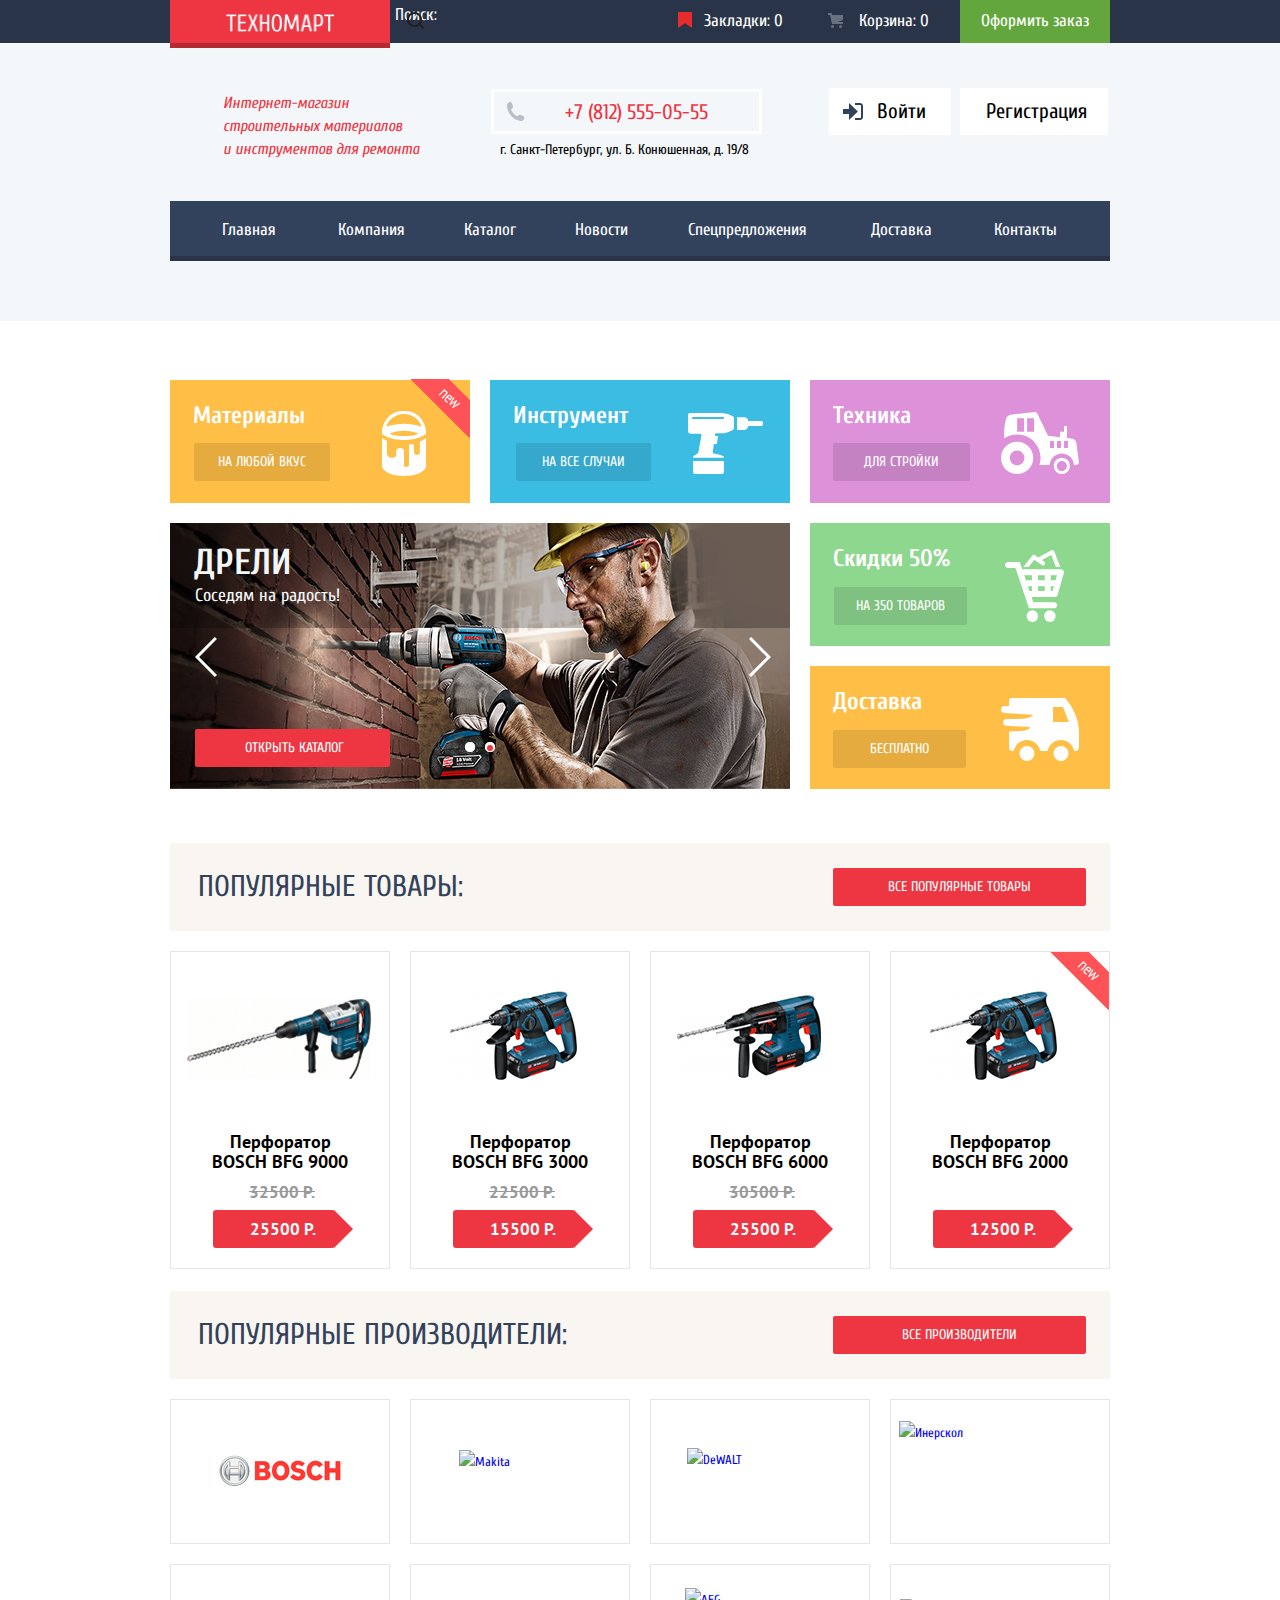
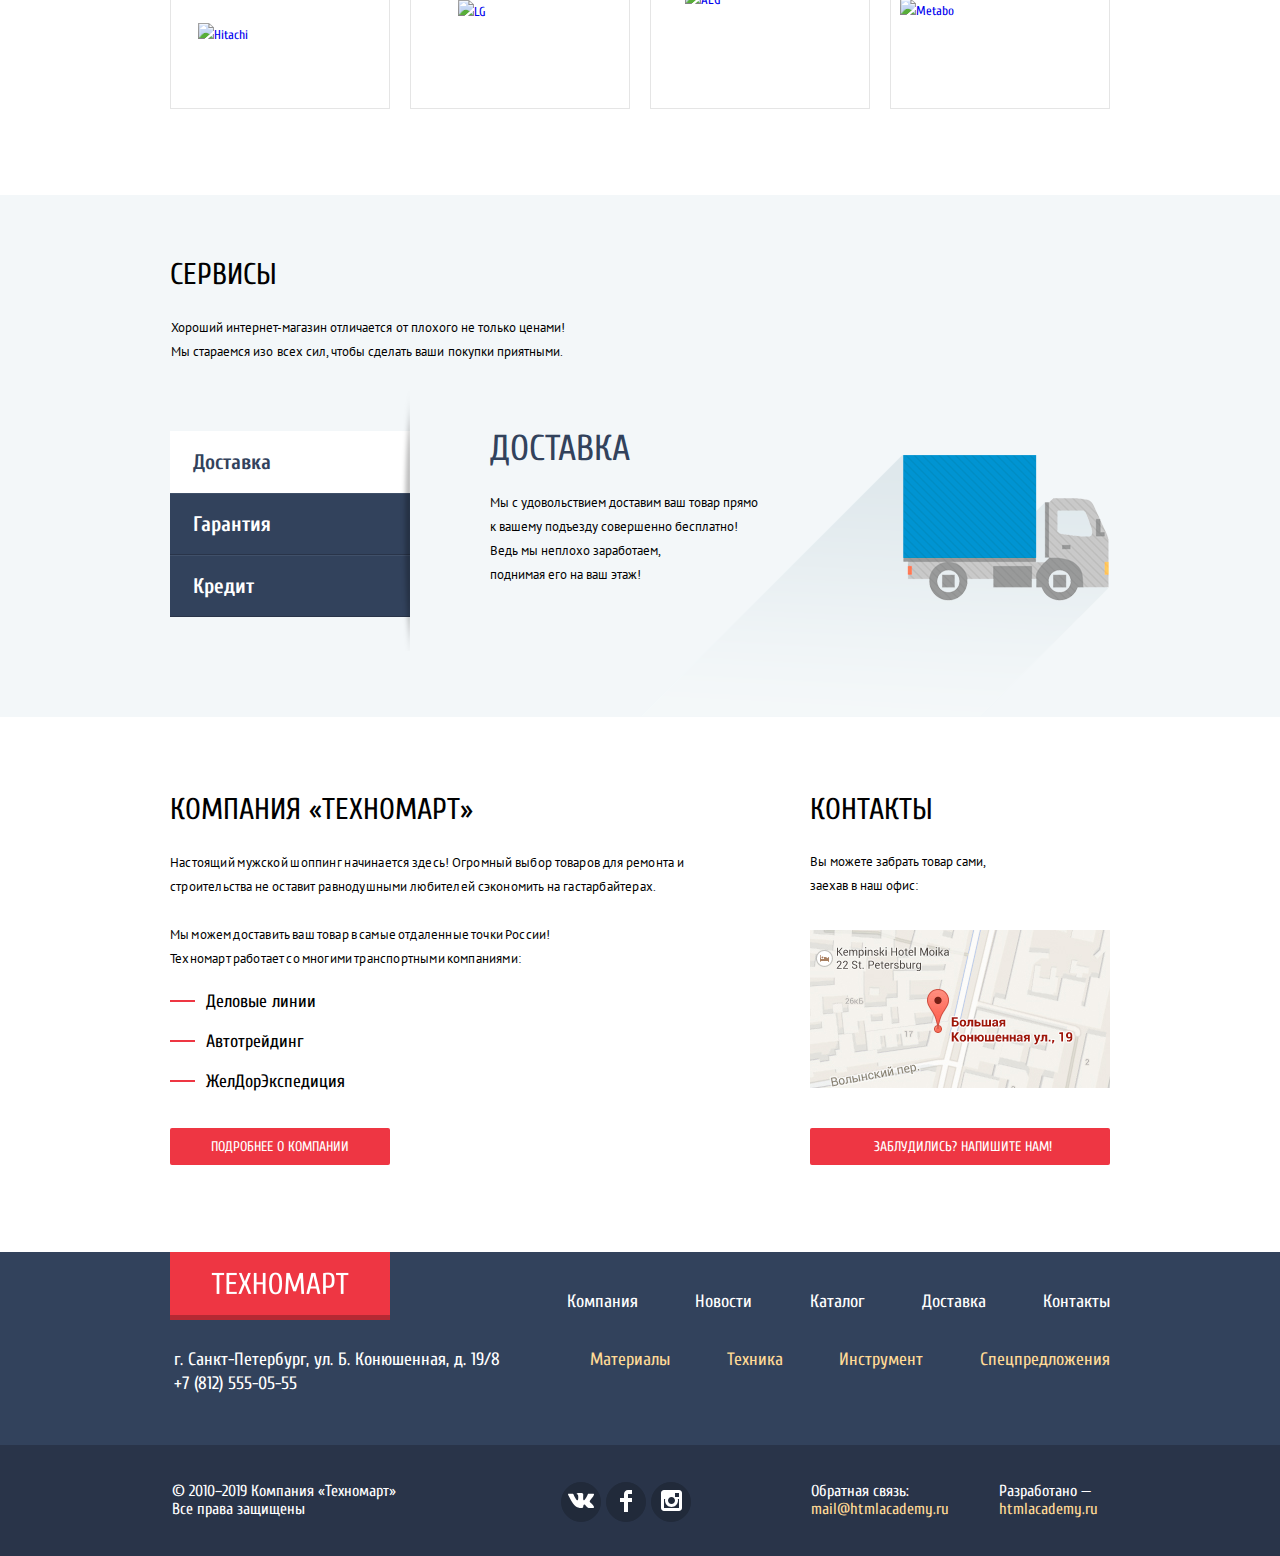
==== commit 5baf567b: "исправления после предзащиты" ====
--- a/index.html
+++ b/index.html
@@ -4,26 +4,24 @@
 <head>
   <meta charset="utf-8">
   <title>Техномарт интернет-магазин строительных материалов и инструментов для ремонта</title>
-  <link
-    href="https://fonts.googleapis.com/css?family=Cuprum:400,400i,700,700i|PT+Sans:400,400i,700,700i&amp;subset=cyrillic"
-    rel="stylesheet">
+  <link href="https://fonts.googleapis.com/css?family=Cuprum:400,400i,700,700i%7CPT+Sans:400,400i,700,700i&amp;subset=cyrillic,cyrillic-ext" rel="stylesheet">
   <link rel="stylesheet" href="css/normalize.css">
-  <link rel="stylesheet" href="css/stylepref.css">
+  <link rel="stylesheet" href="css/style.css">
 </head>
 
 <body>
   <header class="header">
     <div class="header-top">
       <div class="container header-top-inner">
-        <a href="#" class="header-logo"><img src="img/logo-top.png" width="110" height="18" alt="Логотип Техномарт">
+        <a href="#" class="header-logo logo"><img src="img/logo-top.png" width="110" height="18" alt="Логотип Техномарт">
           <span class="visually-hidden">Логотип техномарт</span>
         </a>
         <form class="search-form" action="http://echo.htmlacademy.ru" method="POST">
           <input class="search" type="search" id="search" name="search" placeholder="Поиск:">
           <button class="search-button" type="submit"><span class="visually-hidden">Поиск</span></button>
         </form>
-        <a class="bookmarks" href="#">Закладки: 0</a>
-        <a class="cart" href="#">Корзина: 0</a>
+        <a class="bookmarks" href="#">Закладки: <span>0</span></a>
+        <a class="cart" href="#">Корзина: <span>0</span></a>
         <a class="order" href="#">Оформить заказ</a>
       </div>
     </div>
@@ -63,17 +61,17 @@
     <section class="promo container">
       <h2 class="visually-hidden">Промо предложения</h2>
       <ul class="promo-list">
-        <li class="promo-card materials">
+        <li class="card materials">
           <p>Материалы</p>
           <a href="#">на любой вкус</a>
           <p class="flag-new flag"><span class="visually-hidden">Новый</span></p>
         </li>
-        <li class="promo-card tools">
+        <li class="card tools">
           <p>Инструмент</p>
           <a href="#">на все случаи</a>
           <p class="flag-new"><span class="visually-hidden">Новый</span></p>
         </li>
-        <li class="promo-card technics">
+        <li class="card technics">
           <p>Техника</p>
           <a href="#">для стройки</a>
           <p class="flag-new"><span class="visually-hidden">Новый</span></p>
@@ -98,11 +96,11 @@
         </div>
 
         <ul class="fieatures-list">
-          <li class="feature-card sale">
+          <li class="card sale">
             <p>Скидки 50%</p>
             <a href="#">на 350 товаров</a>
           </li>
-          <li class="feature-card shipment">
+          <li class="card shipment">
             <p>Доставка</p>
             <a href="#">бесплатно</a>
           </li>
@@ -110,10 +108,10 @@
       </div>
 
     </section>
-    <section class="container popular-goods">
-      <div class="popular-goods-header">
-        <h2 class="main-title">популярные товары:</h2>
-        <a class="btn popular-goods-btn" href="#">Все популярные товары</a>
+    <section class="container populars-goods">
+      <div class="populars-header">
+        <h2 class="main-title populars-title">популярные товары:</h2>
+        <a class="btn populars-btn" href="#">Все популярные товары</a>
       </div>
       <ul class="goods-list">
         <li class="goods-item">
@@ -123,6 +121,10 @@
             <p class="title">Перфоратор BOSCH BFG 9000</p>
             <p class="old-price">32500 Р.</p>
             <p class="price">25500 Р.</p>
+            <div class="button-group">
+              <a class="buy" href="#">Купить</a>
+              <a class="bookmark" href="#">В закладки</a>
+            </div>
           </div>
           
         </li>
@@ -133,6 +135,10 @@
             <p class="title">Перфоратор BOSCH BFG 3000</p>
             <p class="old-price">22500 Р.</p>
             <p class="price">15500 Р.</p>
+            <div class="button-group">
+              <a class="buy" href="#">Купить</a>
+              <a class="bookmark" href="#">В закладки</a>
+            </div>
           </div>
           
         </li>
@@ -143,6 +149,10 @@
             <p class="title">Перфоратор BOSCH BFG 6000</p>
             <p class="old-price">30500 Р.</p>
             <p class="price">25500 Р.</p>
+            <div class="button-group">
+              <a class="buy" href="#">Купить</a>
+              <a class="bookmark" href="#">В закладки</a>
+            </div>
           </div>
           
         </li>
@@ -152,16 +162,19 @@
             <p class="flag-new flag"><span class="visually-hidden">Новый</span></p>
             <p class="title">Перфоратор BOSCH BFG 2000</p>
             <p class="price">12500 Р.</p>
-            
+            <div class="button-group">
+              <a class="buy" href="#">Купить</a>
+              <a class="bookmark" href="#">В закладки</a>
+            </div>
           </div>
         </li>
       </ul>
     </section>
 
-    <section class="container popular-company">
-      <div class="popular-company-header">
-        <h2 class="main-title">популярные производители:</h2>
-        <a class="btn popular-company-btn" href="#">все производители</a>
+    <section class="container populars-company">
+      <div class="populars-header">
+        <h2 class="main-title populars-title">популярные производители:</h2>
+        <a class="btn populars-btn" href="#">все производители</a>
       </div>
 
       <ul class="company-list">
@@ -226,12 +239,12 @@
         </div>
         <div class="servise-slider">
           <ul class="service-list">
-            <li class=""><button class="delivery-button service-item" type="button">Доставка</button></li>
-            <li class=""><button class="garanty-button service-item" type="button">Гарантия</button></li>
-            <li class=""><button class="loan-button service-item service-active" type="button">Кредит</button></li>
+            <li><button class="delivery-button service-item service-active" type="button">Доставка</button></li>
+            <li><button class="garanty-button service-item" type="button">Гарантия</button></li>
+            <li><button class="loan-button service-item" type="button">Кредит</button></li>
           </ul>
           <ul class="slider-list">
-            <li class="slider-item delivery">
+            <li class="slider-item delivery slider-active">
               <h3>Доставка</h3>
               <p>
                 Мы с удовольствием доставим ваш товар прямо<br> к вашему подъезду совершенно бесплатно!
@@ -245,10 +258,12 @@
                 гарантии. Мы обменяем сгоревший товар на новый.<br>
                 Дом уж восстановите как-нибудь сами.</p>
             </li>
-            <li class="slider-item loan slider-active">
+            <li class="slider-item loan">
               <h3>Кредит</h3>
               <p>Залезть в долговую яму стало проще!<br>
-                Кредитные консультанты придут вам на помощь.</p>
+                Кредитные консультанты придут вам на помощь.
+               </p>
+               
               <a class="btn loan-btn" href="#">Отправить заявку</a>
             </li>
           </ul>
@@ -264,6 +279,7 @@
         <p>Мы можем доставить ваш товар в самые отдаленные точки России!
           Техномарт работает со многими транспортными компаниями:
         </p>
+        
         <ul class="delivery-list">
           <li>Деловые линии</li>
           <li>Автотрейдинг</li>
@@ -275,8 +291,8 @@
       <section class="contacts">
         <h2 class="main-title">Контакты</h2>
         <p>Вы можете забрать товар сами, заехав в наш офис:</p>
-        <a class="contacts-button-map" href="#"><span class="visually-hidden">Ссылка для карты</span></a>
-        <a href="#" class="btn write-us-button">Заблудились? Напишите НАМ!</a>
+        <a class="contacts-button-map" href="map.html"><span class="visually-hidden">Ссылка для карты</span></a>
+        <a href="write-us.html" class="btn write-us-button">Заблудились? Напишите НАМ!</a>
       </section>
     </div>
 
@@ -293,7 +309,7 @@
       </div>
       <div class="message-field">
         <label for="message">Текст письма:</label>
-        <textarea name="messge" id="message" rows="6" placeholder="В свободной форме"></textarea>
+        <textarea name="message" id="message" rows="6" placeholder="В свободной форме"></textarea>
       </div>
       <div class="btn-container">
         <button class="btn" type="submit">Отправить</button>
@@ -306,7 +322,7 @@
     <div class="footer-top">
       <div class="container footer-top-inner">
         <div class="footer-contacts">
-          <p class="logo footer-logo"><img src="img/logo-bottom.png" width="138" alt="Логотип Техномарт"></p>
+          <a href="#" class="logo footer-logo"><img src="img/logo-bottom.png" width="138" height="23" alt="Логотип Техномарт"></a>
           <address class="footer-address">
             <p>г. Санкт-Петербург, ул. Б. Конюшенная, д. 19/8</p>
             <a href="tel:+78125550555">+7 (812) 555-05-55</a>
@@ -376,11 +392,11 @@
         </div>
 
         <div class="footer-links">
-          <div>
+          <div class="feedback-container">
             <p>Обратная связь: </p>
             <a class="feedback" href="#">mail@htmlacademy.ru</a>
           </div>
-          <div>
+          <div class="development-container">
             <p>Разработано — </p>
             <a class="academy-link" href="https://htmlacademy.ru/intensive/htmlcss" title="Профессиональный
                 HTML и CSS, уровень 1">htmlacademy.ru</a>
@@ -392,7 +408,16 @@
   <div class="map modal" id="map">
     <button class="form-close" type="button">Закрыть</button>
   </div>
-
+  <form class="append-cart modal" action="http://echo.htmlacademy.ru" method="post">
+    <p>Товар добавлен в корзину!</p>
+    <div class="append-cart-footer">
+      <div class="btn-container">
+        <a class="btn btn-order" href="#">Оформить заказ</a>
+        <a class="btn btn-continue" href="#">Продолжить покупки</a>
+      </div>
+      <button type="button" class="form-close">Закрыть</button>
+    </div>
+  </form>
   <script src="https://api-maps.yandex.ru/2.1/?lang=ru_RU"></script>
   <script src="js/script.js"></script>
   <script src="js/yandex-map.js"></script>
--- a/css/style.css
+++ b/css/style.css
@@ -0,0 +1 @@
+@-webkit-keyframes bounce{0%{-webkit-transform:translateY(-2000px);transform:translateY(-2000px)}70%{-webkit-transform:translateY(30px);transform:translateY(30px)}90%{-webkit-transform:translateY(-10px);transform:translateY(-10px)}to{-webkit-transform:translateY(0);transform:translateY(0)}}@keyframes bounce{0%{-webkit-transform:translateY(-2000px);transform:translateY(-2000px)}70%{-webkit-transform:translateY(30px);transform:translateY(30px)}90%{-webkit-transform:translateY(-10px);transform:translateY(-10px)}to{-webkit-transform:translateY(0);transform:translateY(0)}}@-webkit-keyframes shake{0%,to{-webkit-transform:translateX(0);transform:translateX(0)}10%,30%,50%,70%,90%{-webkit-transform:translateX(-10px);transform:translateX(-10px)}20%,40%,60%,80%{-webkit-transform:translateX(10px);transform:translateX(10px)}}@keyframes shake{0%,to{-webkit-transform:translateX(0);transform:translateX(0)}10%,30%,50%,70%,90%{-webkit-transform:translateX(-10px);transform:translateX(-10px)}20%,40%,60%,80%{-webkit-transform:translateX(10px);transform:translateX(10px)}}html{-webkit-box-sizing:border-box;box-sizing:border-box}*,::after,::before{-webkit-box-sizing:inherit;box-sizing:inherit}body{font-family:"Cuprum","Tahoma",sans-serif;font-size:13px;line-height:24px;color:#000;background-color:#fff}img{max-width:100%}a{text-decoration:none}.visually-hidden:not(:focus):not(:active),input[type=checkbox].visually-hidden,input[type=radio].visually-hidden{position:absolute;width:1px;height:1px;margin:-1px;border:0;padding:0;white-space:nowrap;-webkit-clip-path:inset(100%);clip-path:inset(100%);clip:rect(0 0 0 0);overflow:hidden}.container{width:940px;margin:0 auto}.flex-container form{width:270px}.header{margin-bottom:59px}.header-catalog{margin-bottom:18px}.header-top,.header-top a{background-color:#293449;color:#fff}.header-top-inner{display:-webkit-box;display:-ms-flexbox;display:flex;-webkit-box-pack:justify;-ms-flex-pack:justify;justify-content:space-between}.header-top a{width:150px;display:inline-block;vertical-align:middle;padding:12px 0 12px 47px;font-size:17px;line-height:18px}.header-top a:active,.header-top a:hover{background-color:#212a3a}.header-top a:active{color:rgba(255,255,255,.5)}.header-top .bookmarks{padding-left:44px;position:relative}.header-top .bookmarks:hover::before{background:url(../img/icon-bookmark-hover.svg) no-repeat 50% 50%}.header-top .bookmarks::before,.header-top .bookmarks:active::before{background:url(../img/icon-bookmark.svg) no-repeat 50% 50%}.header-top .cart{padding-left:49px;position:relative}.header-top .bookmarks::before,.header-top .cart::before{position:absolute;display:block;content:"";width:30px;height:30px;top:5px;left:10px}.header-top .cart:hover::before{background:url(../img/cart-icon-hover.svg) no-repeat 50% 50%}.header-top .cart::before,.header-top .cart:active::before{background:url(../img/cart-icon.svg) no-repeat 50% 50%}.header-top .header-logo{display:inline-block;background-color:#ee3643;vertical-align:middle;width:220px;padding:14px 56px 6px;-webkit-box-shadow:0 5px 0 0 #b52933;box-shadow:0 5px 0 0 #b52933;z-index:20}.footer-top .logo:hover,.header-top .logo:hover{background-color:#ca2c37}.footer-top .logo:active,.header-top .logo:active{background-color:#ba2732}.header-top .order{background-color:#63a63e;padding:12px 0 12px 21px}.header-top .order:hover{background-color:#5fbb2d}.header-top .order:active{background-color:#518534;color:rgba(255,255,255,.5)}.header-bottom{background-color:#f3f7f9;padding-bottom:60px}.header-bottom-inner{padding-top:45px;display:-webkit-box;display:-ms-flexbox;display:flex;-webkit-box-pack:justify;-ms-flex-pack:justify;justify-content:space-between;margin-bottom:30px}.about-shop{width:300px;padding:4px 50px 10px 53px;font-size:16px;line-height:23px;color:#ee3643;font-style:italic}.header-address{padding-top:1px;width:340px}.header-address p{padding-left:30px;font-size:14px;line-height:24px;font-style:normal}.header-address a,.user-auth a{display:inline-block;vertical-align:middle;font-size:21px;line-height:21px}.header-address a{position:relative;padding:10px 51px 8px 71px;margin-left:21px;margin-bottom:4px;font-style:normal;border:3px solid #fff;color:#ee3643}.header-address a::after{position:absolute;content:"";width:25px;height:25px;top:7px;left:9px;background:url(../img/icon-phone.svg) no-repeat 50% 50%}.account{position:relative;width:300px}.user-auth{width:300px;padding-top:0}.user-auth a{color:#000;background-color:#fff}.user-auth .login{position:relative;padding:13px 25px 13px 48px;margin-left:19px}.user-auth .login::before{position:absolute;content:"";width:25px;height:25px;top:11px;left:11px}.user-auth .login:hover::before{background:url(../img/icon-login-hover.svg) no-repeat 50% 50%}.user-auth .login::before,.user-auth .login:active::before{background:url(../img/icon-login.svg) no-repeat 50% 50%}.user-auth a:last-child{padding:13px 21px 13px 26px;margin-left:6px}.user-auth a:hover{color:#ee3643}.user-auth a:active,.user-log a:active{color:rgba(0,0,0,.3)}.user-log{margin-bottom:4px;background-color:#fff;padding:11px 0 11px 48px}.orders-list a,.user-log a{display:inline-block;vertical-align:middle;font-size:21px;line-height:21px;color:#000}.user-log .log-off{margin-left:33px;margin-top:1px}.log-off:hover path,.log-off:hover polygon{fill:#32425c}.log-off:active path,.log-off:active polygon{fill:#c5c5c5}.user-name{position:relative}.user-name:active{color:#c5c5c5}.user-name::before,.user-name:active::before{background:url(../img/icon-user.svg) no-repeat 50% 50%}.user-name::before{position:absolute;content:"";width:22px;height:22px;top:-1px;left:-35px}.user-name:hover::before{background:url(../img/icon-user-hover.svg) no-repeat 50% 50%}.user-name:active::before{left:-36px}.orders-list a{margin-left:19px;margin-right:10px;border-bottom:1px solid #32425c;color:#32425c;font-size:16px;line-height:14px}.orders-list::after{position:absolute;content:".";font-size:39px;font-family:"PT sans",sans-serif;top:38px;left:106px}.orders-list a:hover{color:#ee3643;border-bottom-color:#ee3643}.orders-list a:active{color:rgba(0,0,0,.3);border-bottom-color:rgba(0,0,0,.3)}.navigation{background-color:#32425c;-webkit-box-shadow:inset 0 -5px 0 0 #293449;box-shadow:inset 0 -5px 0 0 #293449}.navigation ul{list-style:none}.main-menu{display:-webkit-box;display:-ms-flexbox;display:flex;-webkit-box-pack:justify;-ms-flex-pack:justify;justify-content:space-between;-ms-flex-wrap:wrap;flex-wrap:wrap}.menu-item:first-of-type{width:150px}.menu-item:nth-of-type(2){width:110px}.menu-item:nth-of-type(3){width:120px}.menu-item:nth-of-type(4){width:100px}.menu-item:nth-of-type(5){width:190px}.menu-item:nth-of-type(6){width:120px}.menu-item:nth-of-type(7){width:150px}.menu-item:first-of-type a{padding-left:52px}.menu-item:nth-of-type(2) a{padding-left:18px}.menu-item:nth-of-type(3) a{padding-left:34px}.menu-item:nth-of-type(4) a{padding-left:25px}.menu-item:nth-of-type(5) a{padding-left:38px}.menu-item:nth-of-type(6) a{padding-left:31px}.menu-item:nth-of-type(7) a{padding-left:34px}.navigation a{display:block;color:#fff;padding:20px 0 23px;font-size:17px;line-height:17px}.navigation a:hover{background-color:#293449}.navigation a:active{background-color:#1d2739;color:rgba(255,255,255,.5)}.promo{margin-bottom:34px}.promo ul{list-style:none;margin:0;padding:0}.fieatures-list,.promo-list{display:-webkit-box;display:-ms-flexbox;display:flex;-ms-flex-wrap:wrap;flex-wrap:wrap;-webkit-box-pack:justify;-ms-flex-pack:justify;justify-content:space-between}.card{width:300px;margin-bottom:20px;padding:21px 0 72px 23px;position:relative;background-color:#8ed78f}.materials{background:url(../img/icon-1.svg) no-repeat 83% 53% #ffbf47}.materials a{padding:10px 24px;top:63px;left:24px}.tools{background:url(../img/icon-2.svg) no-repeat 88% 53% #3bbce3}.tools a{padding:10px 26px;top:63px;left:26px}.technics{background:url(../img/icon-3.svg) no-repeat 86% 53% #dc91d8}.technics a{padding:10px 31px;top:63px;left:23px}.sale{background:url(../img/icon-4.svg) no-repeat 81% 53% #8ed78f}.sale a{padding:10px 22px;top:64px;left:24px}.shipment{background:url(../img/icon-5.svg) no-repeat 86% 53% #ffbf47}.shipment a{padding:10px 37px;top:64px;left:23px}.card p{font-size:24px;line-height:30px;font-weight:700;color:#fff}.btn,.card a{font-size:14px;line-height:18px;color:#fff;text-transform:uppercase;text-align:center;border-radius:2px}.card a{display:block;background-color:rgba(0,0,0,.1);position:absolute}.card a:hover{background-color:rgba(0,0,0,.2)}.card a:active{background-color:rgba(0,0,0,.3)}.btn{background-color:#ee3643;padding:10px 0;border:0}.btn:hover{background-color:#ca2c37}.btn:active{background-color:#ba2732}.features{display:-webkit-box;display:-ms-flexbox;display:flex;-webkit-box-pack:justify;-ms-flex-pack:justify;justify-content:space-between}.features .slider{position:relative;width:620px;margin-right:20px;-ms-flex-negative:0;flex-shrink:0}.drills,.perforators{width:100%;background-color:#735a52;background-image:url(../img/slider_1.jpg);background-size:100%;background-repeat:no-repeat;display:none}.perforators{background-color:#7e6f5e;background-image:url(../img/slider_2.jpg)}.features-slider-active{display:block}.slider p:first-of-type{font-size:36px;font-weight:700;line-height:31px;text-transform:uppercase;color:#f3f7f9;padding:24px 24px 6px}.slider p:last-of-type{font-size:18px;line-height:24px;color:#f3f7f9;padding-left:25px;padding-bottom:181px}.slider a{position:absolute;display:block;padding:10px 46px 10px 50px;top:206px;left:25px}.slider button{position:absolute;cursor:pointer}.left-btn,.right-btn{width:50px;height:50px;border:0;top:109px}.left-btn{background:url(../img/icon-left.svg) no-repeat 50% 50%;left:11px}.right-btn{background:url(../img/icon-right.svg) no-repeat 50% 50%;right:5px}.slider-controls{width:15px;height:15px;border:0;background:url(../img/slider-dots.png) no-repeat 50% 50%;background-color:transparent}.slider-controls-1{bottom:54px;left:292px}.slider-controls-2{bottom:54px;left:312px}.slider-controls-active::after{content:"";position:absolute;background:url(../img/slider-indicator.png) no-repeat 50% 50%;top:5px;left:5px;width:6px;height:6px}.about-us-inner{display:-webkit-box;display:-ms-flexbox;display:flex;-webkit-box-pack:justify;-ms-flex-pack:justify;justify-content:space-between;margin-bottom:93px}.about-us{width:560px}.about-us-inner h2{margin-bottom:25px}.about-us p{font-family:"PT Sans","Tahoma",sans-serif}.about-us p:first-of-type{width:540px;padding-top:1px;margin-bottom:24px;word-spacing:-.6px;letter-spacing:.2px}.about-us p:last-of-type{width:405px;word-spacing:-1.2px;letter-spacing:.2px;margin-bottom:21px}.about-us a{padding:10px 41px}.contacts{width:300px}.contacts p{font-family:"PT Sans","Tahoma",sans-serif;padding-right:100px;margin-bottom:32px}.contacts-button-map{display:block;background-image:url(../img/map.jpg);padding-bottom:158px;margin-bottom:47px}.write-us-button{padding:10px 58px 10px 64px}.delivery-list{list-style:none;margin-bottom:43px}.delivery-list li{position:relative;font-size:18px;line-height:20px;color:#000;margin-bottom:20px;padding-left:36px}.delivery-list li::before{position:absolute;content:"";width:25px;height:3px;top:8px;left:0;background:url(../img/dash.png) no-repeat 50% 50%}.write-us{position:fixed;background-color:#fff;width:620px;-webkit-box-shadow:inset 0 7px 0 0 #ee3643,0 0 15px;box-shadow:inset 0 7px 0 0 #ee3643,0 0 15px;top:50%;left:50%;margin-left:-360px;margin-top:-240px}.write-us-contacts{display:-webkit-box;display:-ms-flexbox;display:flex;padding-top:50px;width:460px;margin:0 auto 21px}.write-us-contacts div{width:50%}.write-us textarea,.write-us-contacts input[type=text]{padding:10px;border:1px solid #dee3e4;border-radius:2px;outline:0}.write-us textarea:hover,.write-us-contacts input[type=text]:hover{border-color:#b5b5b5}.write-us textarea:focus,.write-us-contacts input[type=text]:focus{border-color:#ee3643}.write-us .email-field,.write-us .fullname-field,.write-us .message-field{display:-webkit-box;display:-ms-flexbox;display:flex;-webkit-box-orient:vertical;-webkit-box-direction:normal;-ms-flex-direction:column;flex-direction:column}.write-us .fullname-field{margin-right:20px}.write-us .message-field{width:460px;margin:0 auto 37px}.write-us label{font-size:18px;line-height:18px;margin-bottom:14px}.write-us .btn-container{background-color:#f4f4f4;padding-top:37px}.write-us .btn{width:460px;cursor:pointer;margin:0 80px 37px}.map .form-close,.write-us .form-close{position:absolute;border:0;cursor:pointer;font-size:0;width:40px;height:40px;top:8px;right:5px;background:url(../img/form-close.svg) no-repeat 50% 50%;z-index:100}.modal{display:none}.modal-show{position:fixed;display:block;z-index:30;-webkit-animation:bounce .6s;animation:bounce .6s}.modal-error{-webkit-animation:shake .6s;animation:shake .6s}.map{position:fixed;top:50%;left:50%;margin-left:-470px;margin-top:-240px;-webkit-box-shadow:0 0 40px -10px;box-shadow:0 0 40px -10px;background:url(../img/map_big.png) no-repeat 50% 50%;width:940px;height:480px}.map .form-close{top:0;right:0}.footer{display:-webkit-box;display:-ms-flexbox;display:flex;-webkit-box-orient:vertical;-webkit-box-direction:normal;-ms-flex-direction:column;flex-direction:column}.footer-contacts{margin-right:67px}.footer .footer-logo{display:block;width:220px;padding-top:20px;padding-bottom:20px;margin-bottom:33px;background-color:#ee3643;-webkit-box-shadow:0 5px 0 0 #b52933;box-shadow:0 5px 0 0 #b52933}.footer-logo img{width:138px;display:block;margin:0 auto}.footer-address{font-size:18px;line-height:24px;margin-left:4px}.footer-address,.footer-address a{font-style:normal;color:#fff}.footer-top{background-color:#32425c}.footer-top-inner{display:-webkit-box;display:-ms-flexbox;display:flex;-webkit-box-pack:justify;-ms-flex-pack:justify;justify-content:space-between;margin-bottom:49px}.footer-navigation{margin-top:37px;-webkit-box-flex:1;-ms-flex-positive:1;flex-grow:1}.footer-navigation ul{list-style:none}.footer-address a,.footer-navigation a{font-size:18px;line-height:24px}.footer-navigation a:hover{text-decoration:underline}.footer-menu,.promo-menu{display:-webkit-box;display:-ms-flexbox;display:flex;-webkit-box-pack:justify;-ms-flex-pack:justify;justify-content:space-between}.footer-menu{margin-bottom:34px}.footer-menu a{color:#fff;display:inline-block;vertical-align:middle}.footer-menu a:active{color:rgba(255,255,255,.5);text-decoration:none}.promo-menu{margin-left:23px}.promo-menu a{color:#ffda96}.promo-menu a:active{color:rgba(255,209,128,.5);text-decoration:none}.footer-bottom{background-color:#293449}.footer-bottom-inner,.social{display:-webkit-box;display:-ms-flexbox;display:flex}.footer-bottom-inner{padding-top:37px;padding-left:2px;margin-bottom:34px;-webkit-box-pack:justify;-ms-flex-pack:justify;justify-content:space-between}.footer-bottom-inner>div{width:33%}.social{-webkit-box-pack:center;-ms-flex-pack:center;justify-content:center;position:relative}.social-btn{width:40px;text-align:center;height:40px;border:1px solid #212a3a;border-radius:50%;background-color:#212a3a}.social-btn:hover{background:#ee3643}.social-vk{margin-left:75px;padding-top:9px}.social-insta{margin-right:auto;padding-top:7px}.social-fb{margin:0 5px;padding-top:7px}.copyright,.footer-links,.footer-links a{font-size:16px;line-height:18px;color:#fff}.footer-links{display:-webkit-box;display:-ms-flexbox;display:flex;-webkit-box-pack:justify;-ms-flex-pack:justify;justify-content:space-between}.development-container,.feedback-container{-webkit-box-flex:1;-ms-flex-positive:1;flex-grow:1;margin-left:11px}.development-container{margin-left:38px}.footer-links a{color:#ffda96}.footer-links a:hover{text-decoration:underline}.footer-links a:active{text-decoration:none;color:#ee3643}.breadcrumbs{display:-webkit-box;display:-ms-flexbox;display:flex;-webkit-box-pack:start;-ms-flex-pack:start;justify-content:flex-start;margin-left:-2px;margin-bottom:17px}.breadcrumbs a{position:relative;font-family:"PT Sans","Tahoma",sans-serif;margin-right:41px;text-transform:uppercase;color:#000}.breadcrumbs a:first-of-type{background:url(../img/icon-home.svg) no-repeat 0% 50%;width:15px;margin-bottom:3px}.breadcrumbs a:not(:first-of-type)::before{position:absolute;content:"";width:8px;height:8px;border-top:2px solid #e5e5e5;border-right:2px solid #e5e5e5;-webkit-transform:rotate(45deg);-ms-transform:rotate(45deg);transform:rotate(45deg);top:7px;left:-26px}.main-title{font-size:30px;line-height:30px;text-transform:uppercase;font-weight:400;padding:0;margin:0}.catalog-title{color:#32425c;background-color:#f3f7f9;padding:30px 0 30px 28px;margin-bottom:20px}.catalog{display:-webkit-box;display:-ms-flexbox;display:flex;-webkit-box-pack:justify;-ms-flex-pack:justify;justify-content:space-between;margin-bottom:60px}.filters{width:220px;text-transform:uppercase;font-family:"PT Sans","Tahoma",sans-serif;margin-right:20px}.filters fieldset{border:0;padding:0;margin:0;border-bottom:1px solid #e5e5e5}.filters .powertype{border:0;margin-bottom:57px}.filters h2{font-size:13px;font-weight:400;background-color:#f7f3ec;padding:6px 6px 6px 19px;margin:0 0 15px}.filters legend{font-size:17px;font-weight:700;margin-bottom:17px}.filters .price-range{margin-bottom:19px}.price-controls{position:relative;height:36px;margin-bottom:26px;border-radius:2px}.price-controls::after{position:absolute;content:"\2014";font-size:14px;top:7px;right:104px}.price-controls .max-price,.price-controls .min-price{width:90px;padding-left:65px}.price-controls input{width:95px;margin:0;font:inherit;font-size:17px;line-height:18px;text-align:center;color:#000;background:#f7f3ec;border:0;border-radius:2px;padding:9px 0 10px 5px}.price-controls input[name=min-price]{margin-right:26px}.range-controls{position:relative;background-color:#f7f3ec;padding:39px 0;margin-bottom:10px}.range-controls .scale{height:2px;margin:0 24px;background-color:#d7dcde}.range-controls .bar{width:86%;height:2px;background:#00ca74}.range-toggle{position:absolute;top:30px;width:5px;height:5px;background:#fff;border:10px solid #fff;border-radius:50%;-webkit-box-shadow:0 2px 1px 0 rgba(0,1,1,.2);box-shadow:0 2px 1px 0 rgba(0,1,1,.2);cursor:pointer}.range-toggle::after{content:".";position:absolute;color:gray;top:-20px;left:-3px;font-size:27px}.range-toggle:hover{background:#1c4f80}.range-toggle-min{left:20px}.range-toggle-max{left:73%}.filters ul{list-style:none;padding:0;margin-bottom:18px}.checkbox+label,.radio+label{position:relative;padding-left:34px;cursor:pointer;font-size:15px;line-height:20px}.filters .brands{margin-bottom:20px}.filters li{margin-bottom:16px}.powertype legend{letter-spacing:.6px}.checkbox+label::before{position:absolute;left:0;top:-3px;content:"";width:26px;height:26px}.checkbox:checked+label::before{background:url(../img/checkbox-on.svg) no-repeat}.checkbox:checked+label:hover::before,.checkbox:focus:checked+label::before{background:url(../img/checkbox-on-hover.svg) no-repeat}.checkbox:not(:checked)+label::before{background:url(../img/checkbox-off.svg) no-repeat}.checkbox:focus:not(:checked)+label::before,.checkbox:not(:checked)+label:hover::before{background:url(../img/checkbox-off-hover.svg) no-repeat}.radio+label::before{position:absolute;left:-1px;top:-3px;content:"";width:26px;height:26px}.radio:checked+label::before{background:url(../img/radio-on.svg) no-repeat}.radio:checked+label:hover::before,.radio:focus:checked+label::before{background:url(../img/radio-on-hover.svg) no-repeat}.radio:not(:checked)+label::before{background:url(../img/radio-off.svg) no-repeat}.radio:focus:not(:checked)+label::before,.radio:not(:checked)+label:hover::before{background:url(../img/radio-off-hover.svg) no-repeat}.filters button{text-transform:uppercase;background-color:transparent;border:1px solid #e5e5e5;padding:11px 39px;cursor:pointer}.sort{background-color:#f7f3ec;padding:11px 0 10px;margin-bottom:20px;display:-webkit-box;display:-ms-flexbox;display:flex;-webkit-box-pack:justify;-ms-flex-pack:justify;justify-content:space-between}.sort-item,.sort>span{font-size:13px;line-height:15px;color:rgba(0,0,0,.3);text-transform:uppercase}.current-sort{color:#ee3643;border:0}.sort>span{color:#000;width:220px;margin-left:19px}.sort-list{position:relative;-webkit-box-flex:1;-ms-flex-positive:1;flex-grow:1;display:-webkit-box;display:-ms-flexbox;display:flex}.sort-item{border-bottom:1px dotted #ee3643}.sort-item:hover{color:#000}.sort-item:active{color:#ee3643;border:0}.sort-by-price{margin-right:72px}.sort-by-type{margin-right:65px}.append-cart p::before,.sort-down::after,.sort-up::after{position:absolute;content:"";width:25px;height:25px;top:-5px}.sort-up::after{background:url(../img/icon-up-dir.svg) no-repeat 50% 50%;right:43px}.sort-up.active-sort::after{background:url(../img/icon-up-dir-active.svg) no-repeat 50% 50%}.sort-up:hover::after{right:42px;background:url(../img/icon-up-dir-hover.svg) no-repeat 50% 50%}.sort-down::after{background:url(../img/icon-down-dir.svg) no-repeat 50% 50%;right:10px}.sort-down.active-sort::after{background:url(../img/icon-down-dir-active.svg) no-repeat 50% 50%}.sort-down:hover::after{background:url(../img/icon-down-dir-hover.svg) no-repeat 50% 50%;right:9px}.goods{width:700px;font-family:"PT Sans","Tahoma",sans-serif}.goods-item,.goods-list{display:-webkit-box;display:-ms-flexbox;display:flex;-webkit-box-pack:justify;-ms-flex-pack:justify;justify-content:space-between}.goods-list{font-family:"PT Sans","Tahoma",sans-serif;list-style:none;-ms-flex-wrap:wrap;flex-wrap:wrap;padding:0}.goods-item{position:relative;-webkit-box-orient:vertical;-webkit-box-direction:normal;-ms-flex-direction:column;flex-direction:column;width:220px;border:1px solid #e5e5e5;margin-bottom:20px;overflow:hidden}.flag-new{display:none;position:absolute;width:60px;height:62px;background:url(../img/new-flag.png) no-repeat 50% 50%;top:-2px;right:0;z-index:20}.flag,.goods-item:hover .button-group{display:block}.goods-item img{margin:0 auto 10px}.goods-info{display:-webkit-box;display:-ms-flexbox;display:flex;-webkit-box-orient:vertical;-webkit-box-direction:normal;-ms-flex-direction:column;flex-direction:column;-webkit-box-pack:justify;-ms-flex-pack:justify;justify-content:space-between;-webkit-box-flex:1;-ms-flex-positive:1;flex-grow:1}.goods-item .title{font-weight:700;font-size:18px;line-height:20px;padding:0 30px;text-align:center;margin-bottom:11px}.goods-item .old-price,.goods-item .price{font-weight:700;font-size:17px;line-height:18px;text-align:center}.goods-item .old-price{text-decoration:line-through;padding-left:4px;margin-bottom:9px;color:#999}.goods-item .price{position:relative;color:#fff;background-color:#ee3643;margin:0 54px 20px 42px;padding:10px 17px 10px 35px;border-radius:3px}.goods-item .price::after{position:absolute;content:"";border:19px solid transparent;border-left-color:#ee3643;top:0;right:-37px}.goods-item .button-group{position:absolute;top:0;right:0;width:218px;margin:0 auto 10px;display:none;padding:44px 0;background-color:#fff}.button-group .bookmark,.button-group .buy{font-family:"Cuprum","Tahoma",sans-serif;font-size:14px;line-height:19px;padding:7px 0;text-align:center;text-transform:uppercase;display:block;margin:0 42px;border:3px solid #63a63e;border-radius:3px}.goods-item:hover{-webkit-box-shadow:0 10px 50px -20px #000;box-shadow:0 10px 50px -20px #000}.button-group .buy{position:relative;color:#fff;background-color:#63a63e;border-bottom:3px solid #367315;margin-bottom:7px}.button-group .buy::before{position:absolute;display:block;content:"";background:url(../img/cart-icon.svg) no-repeat 50% 50%;width:30px;height:30px;top:0;left:3px}.button-group .buy:hover::before{background:url(../img/cart-icon-hover.svg) no-repeat 50% 50%}.button-group .buy:hover{background-color:#5fbb2d;border-color:#5fbb2d #5fbb2d #367315}.button-group .buy:active{background-color:#518534;border-color:#518534}.button-group .bookmark{color:#000;background-color:#fff}.button-group .bookmark:hover{border:3px solid #32425c;color:#32425c}.button-group .bookmark:active{color:rgba(50,66,92,.3);border:3px solid rgba(50,66,92,.3)}.append-cart{top:50%;left:50%;margin-left:-310px;margin-top:-140px;width:620px;-webkit-box-shadow:inset 0 7px 0 0 #ee3643,0 0 15px;box-shadow:inset 0 7px 0 0 #ee3643,0 0 15px;background-color:#fff}.append-cart p{position:relative;width:380px;font-size:30px;line-height:30px;padding-top:75px;margin-left:160px;margin-bottom:73px}.append-cart p::before{width:70px;height:70px;top:52px;left:-93px;background:url(../img/form-done.svg) no-repeat 50% 50%}.append-cart-footer{background-color:#f1f1f1;padding-top:37px}.append-cart .btn-container{display:-webkit-box;display:-ms-flexbox;display:flex;margin:0 auto;-webkit-box-pack:justify;-ms-flex-pack:justify;justify-content:space-between;width:460px}.append-cart .btn{width:220px;margin-bottom:37px}.append-cart .btn-continue{background-color:#fff;color:#000}.append-cart .btn-continue:hover{outline:1px solid #e5e5e5;color:#b2b2b2}.append-cart .form-close{position:absolute;border:0;cursor:pointer;font-size:0;width:40px;height:40px;top:8px;right:5px;background:url(../img/form-close.svg) no-repeat 50% 50%}.catalog-goods{margin-bottom:32px}.paginator,.paginator a{font-size:13px;line-height:18px}.paginator{display:-webkit-box;display:-ms-flexbox;display:flex;font-family:"PT Sans","Tahoma",sans-serif}.paginator a{color:#000;text-transform:uppercase;margin-right:9px;text-align:center;vertical-align:middle;padding:9px 15px;border:1px solid #e5e5e5;border-radius:3px}.paginator a:hover{border-color:#bdc6ca}.paginator a:active{border-color:#ee3643}.paginator .current{background-color:#ee3643;color:#fff}.paginator a:last-of-type{padding:9px 31px}.search,.search-form{position:relative;width:270px;background-color:#293449;border:0;margin:0}.search{width:100%;padding:15px 0 13px 49px}.search::-webkit-input-placeholder{color:#fff;font-size:17px;line-height:18px;position:absolute;top:5px;left:5px}.search::-ms-input-placeholder{color:#fff;font-size:17px;line-height:18px;position:absolute;top:5px;left:5px}.search::placeholder{color:#fff;font-size:17px;line-height:18px;position:absolute;top:5px;left:5px}.search:-ms-input-placeholder{color:#fff;font-size:17px;line-height:18px;position:absolute;top:-6px;left:5px}.search:active,.search:focus{background-color:#fff}.search-button{position:absolute;background-color:transparent;background:url(../img/icon-search.svg) no-repeat 50% 50%;width:40px;height:40px;top:0;left:5px;border:0;cursor:pointer}.search:hover+.search-button{background:url(../img/icon-search-hover.svg) no-repeat 50% 50%}.search:focus+.search-button{background:url(../img/icon-search-focus.svg) no-repeat 50% 50%}.populars-goods{margin-bottom:2px}.populars .goods-list{margin-bottom:0}.populars-header{display:-webkit-box;display:-ms-flexbox;display:flex;-webkit-box-pack:justify;-ms-flex-pack:justify;justify-content:space-between;background-color:#f9f5f0;margin-bottom:20px;padding:25px 24px 25px 28px}.populars-btn,.populars-title{-ms-flex-item-align:center;-ms-grid-row-align:center;align-self:center}.populars-title{color:#32425c}.populars-btn{width:253px;text-align:center}.company-list{list-style:none;display:-webkit-box;display:-ms-flexbox;display:flex;-ms-flex-wrap:wrap;flex-wrap:wrap;-webkit-box-pack:justify;-ms-flex-pack:justify;justify-content:space-between;margin-bottom:66px}.company-item{width:220px;height:145px;border:1px solid #e5e5e5;margin-bottom:20px}.company-item:hover a{-webkit-box-shadow:0 5px 50px -10px #000;box-shadow:0 5px 50px -10px #000}.company-item:active a{-webkit-box-shadow:0 5px 20px 0 #000;box-shadow:0 5px 20px 0 #000;opacity:.3}.company-item a{display:-webkit-box;display:-ms-flexbox;display:flex;height:100%}.company-item img{margin:auto}.company-item .makita{margin-bottom:53px}.company-item .dewalt{margin-bottom:51px}.company-item .interskol{margin-bottom:34px;margin-left:8px}.company-item .hitachi{margin-bottom:54px;margin-left:27px}.company-item .lg{margin-bottom:35px;margin-left:47px}.company-item .aeg{margin-bottom:24px;margin-left:34px}.company-item .metabo{margin-bottom:40px;margin-left:9px}.services{background-color:#f3f7f9;margin-bottom:78px;padding-bottom:100px}.service-info{margin-bottom:67px}.service-info h2{padding:65px 0 0;margin-bottom:26px}.service-info p{padding-right:538px;padding-left:1px;word-spacing:.2px}.service-list,.servise-slider{display:-webkit-box;display:-ms-flexbox;display:flex}.service-list{list-style:none;position:relative;width:240px;-ms-flex-negative:0;flex-shrink:0;-webkit-box-orient:vertical;-webkit-box-direction:normal;-ms-flex-direction:column;flex-direction:column}.service-list::after{content:"";position:absolute;width:10px;height:140%;top:-40px;right:0;background:url(../img/service.png) no-repeat 0% 0%}.service-item{width:100%;text-align:start;margin:0;border:0;display:block;padding:16px 16px 16px 23px;cursor:pointer;font-size:21px;line-height:30px;font-weight:700;background-color:#32425c;color:#fff;-webkit-box-shadow:inset 0 1px #405069,inset 0 -1px #293449;box-shadow:inset 0 1px #405069,inset 0 -1px #293449}.service-item:hover{background-color:#293449}.service-active{color:#32425c;-webkit-box-shadow:inset 0 1px #fff,inset 0 -1px #fff;box-shadow:inset 0 1px #fff,inset 0 -1px #fff}.service-active,.service-active:hover{background-color:#fff}.slider-list{-webkit-box-flex:1;-ms-flex-positive:1;flex-grow:1;padding-left:80px}.slider-list h3{text-transform:uppercase;font-size:36px;font-weight:400;line-height:36px;margin:0 0 24px;color:#32425c}.slider-list .slider-active{display:block}.slider-item{display:none}.service-info p,.slider-item p{font-family:"Pt sans","Tahoma",sans-serif}.slider-list .delivery,.slider-list .garanty{position:relative;padding-right:342px;z-index:10}.slider-list .delivery::after{position:absolute;content:"";background:url(../img/delivery.png) no-repeat 100% 100%;width:468px;height:261px;top:24px;right:1px;z-index:-1}.slider-list .garanty{word-spacing:.7px;padding-right:239px}.garanty h3{letter-spacing:.6px}.slider-list .garanty::after{position:absolute;content:"";background:url(../img/garanty.png) no-repeat 100% 100%;width:389px;height:283px;top:3px;right:-8px;z-index:-1}.slider-list .loan{position:relative;padding-right:330px;z-index:10}.slider-list .loan::before{position:absolute;content:"";background:url(../img/credit.png) no-repeat 100% 100%;width:465px;height:285px;top:1px;right:-10px;z-index:-1}.loan p{margin-bottom:27px}.loan-btn{display:block;width:195px}.tip{background-color:#f3f7f9}.tip h2{padding-bottom:26px;padding-left:1px;padding-top:65px;word-spacing:.7px}.tip p{font-family:"PT Sans","Tahoma",sans-serif;letter-spacing:.2px;word-spacing:-.6px;padding-bottom:68px}.tip p::first-line{letter-spacing:.1px;word-spacing:-.7px}